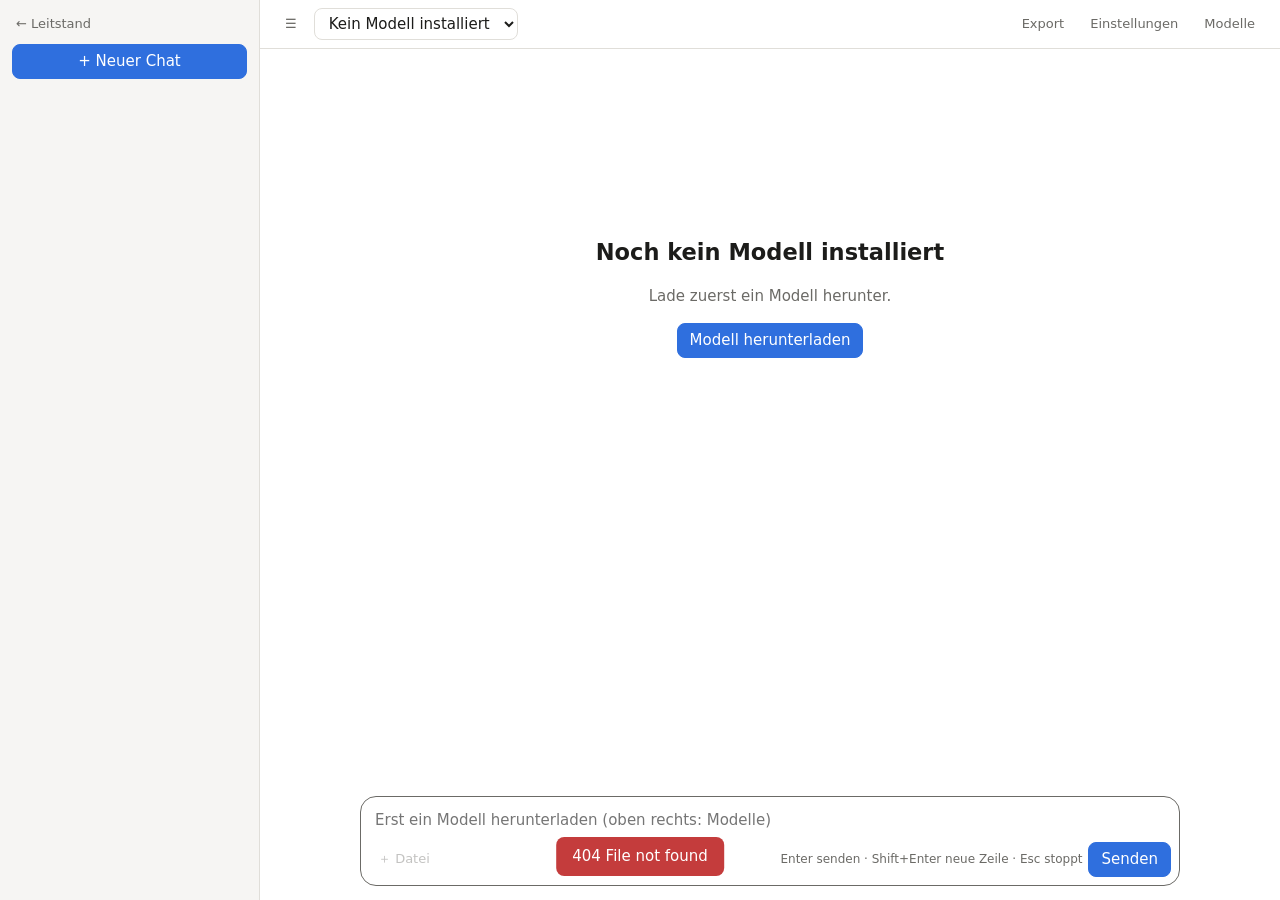
==== static/chat.html @ d6a704f8 "Videos with sound in the chat, from MiniMax H3 in ComfyUI, with the steps shown The "Video" switch i" ====
<!doctype html>
<html lang="de">
<head>
<meta charset="utf-8">
<meta name="viewport" content="width=device-width, initial-scale=1">
<title>Chat – Leitstand</title>
<link rel="icon" href="/icon.svg" type="image/svg+xml">
<style>
:root {
  --bg: #ffffff; --bg-side: #f6f5f3; --bg-soft: #eeede9; --bg-user: #e7edfb;
  --fg: #1c1c1a; --fg-soft: #6b6a66; --border: #e0ded9; --accent: #2f6fde; --danger: #c43c3c;
  --code-bg: #f7f6f4;
  color-scheme: light dark;
}
@media (prefers-color-scheme: dark) {
  :root {
    --bg: #1c1c1b; --bg-side: #151514; --bg-soft: #2a2a28; --bg-user: #25324b;
    --fg: #e8e6e1; --fg-soft: #9d9b96; --border: #363531; --accent: #6f9ff5; --danger: #e46f6f;
    --code-bg: #121211;
  }
}
* { box-sizing: border-box; }
[hidden] { display: none !important; }
html, body { height: 100%; margin: 0; }
body { display: flex; background: var(--bg); color: var(--fg); font: 15px/1.55 system-ui, -apple-system, "Segoe UI", sans-serif; }
button, select, input, textarea { font: inherit; color: inherit; }
button { cursor: pointer; background: var(--bg-soft); border: 1px solid var(--border); border-radius: 8px; padding: 5px 12px; }
button:hover:not(:disabled) { border-color: var(--fg-soft); }
button:disabled { opacity: .4; cursor: default; }
button.primary { background: var(--accent); border-color: var(--accent); color: #fff; }
a.back { color: var(--fg-soft); text-decoration: none; font-size: 13px; padding: 2px 4px; }
a.back:hover { color: var(--fg); }
button.stop { background: var(--danger); border-color: var(--danger); color: #fff; }
button.ghost { background: none; border-color: transparent; color: var(--fg-soft); padding: 2px 8px; font-size: 13px; }
button.ghost:hover:not(:disabled) { color: var(--fg); background: var(--bg-soft); border-color: transparent; }
select, input, textarea { background: var(--bg); border: 1px solid var(--border); border-radius: 8px; padding: 5px 10px; min-width: 0; }
code, pre { font: 13px/1.5 ui-monospace, "SF Mono", "JetBrains Mono", Menlo, Consolas, monospace; }

#sidebar { width: 260px; flex-shrink: 0; background: var(--bg-side); border-right: 1px solid var(--border); display: flex; flex-direction: column; gap: 8px; padding: 12px; }
#chat-list { list-style: none; margin: 0; padding: 0; overflow-y: auto; flex: 1; }
#chat-list li { display: flex; align-items: center; gap: 2px; border-radius: 8px; padding: 5px 4px 5px 10px; cursor: pointer; font-size: 14px; }
#chat-list li:hover, #chat-list li.active { background: var(--bg-soft); }
#chat-list li.active { font-weight: 600; }
#chat-list .title { flex: 1; overflow: hidden; text-overflow: ellipsis; white-space: nowrap; }
#chat-list li button { visibility: hidden; padding: 0 6px; }
#chat-list li:hover button { visibility: visible; }
body.side-toggled #sidebar { display: none; }

main { flex: 1; display: flex; flex-direction: column; min-width: 0; }
header { display: flex; align-items: center; gap: 8px; padding: 8px 16px; border-bottom: 1px solid var(--border); flex-wrap: wrap; }
#model { max-width: 300px; }
#caps { color: var(--fg-soft); font-size: 13px; }
.spacer { flex: 1; }
#settings { display: grid; grid-template-columns: repeat(auto-fill, minmax(170px, 1fr)); gap: 12px; padding: 12px 16px; border-bottom: 1px solid var(--border); background: var(--bg-side); }
#settings label { display: flex; flex-direction: column; gap: 4px; font-size: 13px; color: var(--fg-soft); }
#settings .wide { grid-column: 1 / -1; }
#settings textarea { resize: vertical; min-height: 60px; color: var(--fg); }
#settings input, #settings select { color: var(--fg); }

#messages { flex: 1; overflow-y: auto; padding: 24px 16px 8px; }
.msg { max-width: 820px; margin: 0 auto 22px; }
.msg.user { display: flex; flex-direction: column; align-items: flex-end; }
.msg.user .bubble { background: var(--bg-user); border-radius: 16px; padding: 8px 14px; max-width: 85%; white-space: pre-wrap; overflow-wrap: anywhere; }
.msg .meta { display: flex; flex-wrap: wrap; align-items: center; gap: 2px; margin-top: 4px; color: var(--fg-soft); font-size: 12px; opacity: 0; transition: opacity .15s; }
.msg:hover .meta, .msg:last-child .meta { opacity: 1; }
.meta .stats { margin-right: 6px; }
.images { display: flex; flex-wrap: wrap; gap: 6px; margin-bottom: 6px; }
.images img { max-height: 180px; max-width: 260px; border-radius: 8px; display: block; }
/* Pictures ComfyUI painted: shown big, a click opens the full size */
.generated { display: flex; flex-direction: column; gap: 10px; margin: 4px 0 8px; }
.generated figure { margin: 0; }
.generated img, .generated video { display: block; max-width: 100%; max-height: 70vh; border-radius: 10px; background: var(--bg-soft); }
.generated figcaption { margin-top: 4px; color: var(--fg-soft); font-size: 12px; display: flex; flex-wrap: wrap; align-items: center; gap: 2px 10px; }
.generated figcaption .p { flex-basis: 100%; color: var(--fg); font-style: italic; }
.generated figcaption a { color: inherit; }
.image-state { color: var(--fg-soft); font-size: 13px; display: flex; align-items: center; gap: 8px; margin: 4px 0; }
.image-state::before { content: ""; width: 12px; height: 12px; border-radius: 50%; border: 2px solid var(--fg-soft); border-top-color: transparent; animation: spin .8s linear infinite; }
@keyframes spin { to { transform: rotate(360deg); } }
.image-progress { display: block; width: min(360px, 100%); height: 6px; margin: 2px 0 6px 20px; accent-color: var(--accent); }
.msg.tool { display: none; }
/* What the model looked up: searches, pages read, as links */
.research { margin: 2px 0 8px; font-size: 13px; color: var(--fg-soft); }
.research summary { cursor: pointer; }
.research ul { margin: 4px 0 0; padding-left: 18px; }
.research li { margin: 2px 0; }
.research a { color: inherit; }
.research .q { color: var(--fg); }
#image-mode[aria-pressed="true"], #video-mode[aria-pressed="true"] { background: var(--accent); border-color: var(--accent); color: #fff; }
#settings .group { grid-column: 1 / -1; margin: 4px 0 -4px; font-size: 12px; font-weight: 600; color: var(--fg-soft); text-transform: uppercase; letter-spacing: .05em; }
#settings label.check { flex-direction: row; align-items: center; gap: 6px; }
.error { color: var(--danger); font-size: 14px; }
.error:empty { display: none; }
details.thinking { border-left: 3px solid var(--border); padding-left: 12px; margin-bottom: 12px; color: var(--fg-soft); font-size: 14px; }
details.thinking summary { cursor: pointer; user-select: none; margin-bottom: 4px; }
.typing::after { content: "●"; animation: pulse 1s ease-in-out infinite; color: var(--fg-soft); }
@keyframes pulse { 50% { opacity: .2; } }
.empty { text-align: center; color: var(--fg-soft); margin-top: 18vh; }
.empty h2 { color: var(--fg); font-weight: 600; margin-bottom: 4px; }

.md { overflow-wrap: anywhere; }
.md > :first-child { margin-top: 0; }
.md > :last-child { margin-bottom: 0; }
.md p, .md ul, .md ol, .md blockquote, .md .table, .md .code { margin: 0 0 .8em; }
.md ul, .md ol { padding-left: 1.6em; }
.md li > ul, .md li > ol { margin: .2em 0; }
.md h1, .md h2, .md h3, .md h4, .md h5, .md h6 { margin: 1.1em 0 .5em; line-height: 1.3; }
.md h1 { font-size: 1.45em; } .md h2 { font-size: 1.3em; } .md h3 { font-size: 1.15em; } .md h4, .md h5, .md h6 { font-size: 1em; }
.md code { background: var(--code-bg); border: 1px solid var(--border); border-radius: 4px; padding: 0 4px; }
.md .code { border: 1px solid var(--border); border-radius: 10px; background: var(--code-bg); overflow: hidden; }
.md .code-head { display: flex; justify-content: space-between; align-items: center; padding: 3px 4px 3px 12px; border-bottom: 1px solid var(--border); color: var(--fg-soft); font-size: 12px; }
.md pre { margin: 0; padding: 12px; overflow-x: auto; }
.md pre code { background: none; border: 0; padding: 0; overflow-wrap: normal; }
.md blockquote { border-left: 3px solid var(--border); padding-left: 12px; color: var(--fg-soft); }
.md .table { overflow-x: auto; }
.md table { border-collapse: collapse; font-size: 14px; }
.md th, .md td { border: 1px solid var(--border); padding: 4px 10px; text-align: left; }
.md th { background: var(--bg-soft); }
.md a { color: var(--accent); }
.md hr { border: 0; border-top: 1px solid var(--border); margin: 1.2em 0; }

#composer { width: 100%; max-width: 852px; margin: 0 auto; padding: 0 16px 14px; }
#composer .box { display: flex; flex-direction: column; gap: 6px; padding: 8px; border: 1px solid var(--border); border-radius: 16px; background: var(--bg); }
#composer .box:focus-within { border-color: var(--fg-soft); }
#composer.drag .box { border-color: var(--accent); border-style: dashed; }
#input { border: 0; outline: none; resize: none; background: none; padding: 4px 6px; max-height: 240px; }
#composer .row { display: flex; align-items: center; gap: 6px; }
#composer .hint { color: var(--fg-soft); font-size: 12px; }
#attachments { display: flex; flex-wrap: wrap; gap: 6px; }
#attachments .thumb { position: relative; }
#attachments img { height: 64px; border-radius: 8px; display: block; }
#attachments .thumb button { position: absolute; top: -6px; right: -6px; padding: 0 6px; border-radius: 10px; font-size: 11px; background: var(--bg-soft); }
#attachments .chip { display: flex; align-items: center; gap: 2px; align-self: center; padding: 2px 2px 2px 10px; border: 1px solid var(--border); border-radius: 8px; background: var(--bg-soft); font-size: 13px; }
.files { display: flex; flex-direction: column; gap: 4px; margin-bottom: 6px; white-space: normal; }
details.file { padding: 3px 10px; border: 1px solid var(--border); border-radius: 8px; background: var(--bg); font-size: 13px; }
details.file summary { cursor: pointer; }
details.file pre { max-height: 320px; overflow: auto; margin: 6px 0 2px; white-space: pre; }

dialog { width: min(560px, 92vw); padding: 18px 20px; border: 1px solid var(--border); border-radius: 14px; background: var(--bg); color: var(--fg); }
dialog::backdrop { background: rgb(0 0 0 / .45); }
.dialog-head { display: flex; align-items: center; justify-content: space-between; margin-bottom: 8px; }
.dialog-head h3 { margin: 0; }
#model-list { list-style: none; margin: 0 0 14px; padding: 0; max-height: 50vh; overflow-y: auto; }
#model-list li { display: flex; align-items: center; gap: 8px; padding: 6px 0; border-bottom: 1px solid var(--border); }
#model-list .name { flex: 1; font-weight: 600; overflow: hidden; text-overflow: ellipsis; }
#model-list .info { color: var(--fg-soft); font-size: 13px; }
#pull-form { display: flex; gap: 8px; }
#pull-form input { flex: 1; }
#pull-progress { width: 100%; margin-top: 10px; }
#pull-status { color: var(--fg-soft); font-size: 13px; margin-top: 6px; min-height: 1.4em; }
.muted { color: var(--fg-soft); font-size: 13px; }

#toast { white-space: pre-line; position: fixed; bottom: 24px; left: 50%; transform: translateX(-50%); max-width: 90vw; background: var(--danger); color: #fff; padding: 8px 16px; border-radius: 8px; z-index: 20; }

@media (max-width: 760px) {
  #sidebar { position: fixed; inset: 0 auto 0 0; z-index: 10; display: none; box-shadow: 0 0 24px rgb(0 0 0 / .3); }
  body.side-toggled #sidebar { display: flex; }
  #caps, #composer .hint { display: none; }
}
</style>
</head>
<body>
<aside id="sidebar">
  <a href="/" class="back" title="Zurück zum Leitstand">← Leitstand</a>
  <button id="new-chat" class="primary">+ Neuer Chat</button>
  <ul id="chat-list"></ul>
</aside>

<main>
  <header>
    <button id="toggle-sidebar" class="ghost" title="Seitenleiste ein-/ausblenden">☰</button>
    <select id="model" title="Modell"></select>
    <span id="caps"></span>
    <span class="spacer"></span>
    <button id="export" class="ghost" title="Chat als Markdown speichern">Export</button>
    <button id="toggle-settings" class="ghost">Einstellungen</button>
    <button id="open-models" class="ghost">Modelle</button>
  </header>

  <section id="settings" hidden>
    <label class="wide">System-Prompt (gilt für diesen Chat, neue Chats übernehmen den zuletzt gesetzten)
      <textarea id="system" placeholder="z. B. Du bist ein hilfreicher Assistent. Antworte auf Deutsch."></textarea>
    </label>
    <label>Temperatur
      <input id="temperature" type="number" min="0" max="2" step="0.1" placeholder="Standard">
    </label>
    <label>Kontextlänge (num_ctx)
      <input id="num_ctx" type="number" min="256" step="1024" placeholder="Standard">
    </label>
    <label>Thinking
      <select id="think">
        <option value="">Standard</option>
        <option value="on">An</option>
        <option value="off">Aus</option>
        <option value="low">Niedrig</option>
        <option value="medium">Mittel</option>
        <option value="high">Hoch</option>
      </select>
    </label>
    <div class="group image-only">Bilder (ComfyUI)</div>
    <label class="image-only" title="Gilt auch für die ComfyUI-Karte im Leitstand">Server
      <select id="imageServer"></select>
    </label>
    <label class="image-only">Workflow
      <select id="imageWorkflow"></select>
    </label>
    <label class="image-only">Format
      <select id="imageSize">
        <option value="1024x1024">Quadrat 1024 × 1024</option>
        <option value="1152x896">Quer 1152 × 896</option>
        <option value="896x1152">Hoch 896 × 1152</option>
        <option value="1344x768">Breit 16:9 · 1344 × 768</option>
        <option value="768x1344">Handy 9:16 · 768 × 1344</option>
      </select>
    </label>
    <label class="image-only">Schritte
      <input id="imageSteps" type="number" min="1" max="100" placeholder="Standard">
    </label>
    <label class="image-only">Seed
      <input id="imageSeed" type="number" min="0" placeholder="Zufall">
    </label>
    <label class="image-only check wide" title="Ollamas Modelle und ComfyUIs Bildmodell passen nicht zusammen in den Grafikspeicher">
      <input id="imageShare" type="checkbox"> Grafikspeicher teilen: vor einem Bild die Ollama-Modelle entladen, vor der nächsten Antwort ComfyUIs (Videos räumen die Karte immer)
    </label>
    <label class="image-only check wide" title="Nur bei Modellen, die Werkzeuge (Tools) können">
      <input id="imageTool" type="checkbox"> Das Chat-Modell darf selbst Bilder malen lassen („mal mir …“)
    </label>
    <div class="group video-only">Videos (ComfyUI)</div>
    <label class="video-only" title="Videos laufen auf demselben Server wie die Bilder">Workflow
      <select id="videoWorkflow"></select>
    </label>
    <label class="video-only">Format
      <select id="videoSize">
        <option value="1344x768">Breit 16:9 · 1344 × 768</option>
        <option value="768x1344">Handy 9:16 · 768 × 1344</option>
        <option value="864x480">Klein 16:9 · 864 × 480 (schneller)</option>
      </select>
    </label>
    <label class="video-only" title="Länger dauert deutlich länger">Länge
      <select id="videoSeconds">
        <option value="5">5 Sekunden</option>
        <option value="10">10 Sekunden</option>
        <option value="15">15 Sekunden</option>
      </select>
    </label>
    <label class="video-only check wide" title="Nur bei Modellen, die Werkzeuge (Tools) können. Ein Video braucht die ganze Grafikkarte: der Chat entlädt dafür die Ollama-Modelle.">
      <input id="videoTool" type="checkbox"> Das Chat-Modell darf selbst Videos drehen lassen („mach mir ein Video …“)
    </label>
    <div class="group web-only">Internet</div>
    <label class="web-only check wide" title="Nur bei Modellen, die Werkzeuge (Tools) können. Gesucht wird über das eigene SearXNG (searxng.sh).">
      <input id="webResearch" type="checkbox"> Das Chat-Modell darf im Internet suchen und Seiten lesen
    </label>
  </section>

  <div id="messages"></div>

  <form id="composer">
    <div class="box">
      <div id="attachments" hidden></div>
      <textarea id="input" rows="1" placeholder="Nachricht…" autofocus></textarea>
      <div class="row">
        <button type="button" id="attach" class="ghost">＋ Datei</button>
        <button type="button" id="image-mode" class="ghost image-only" aria-pressed="false"
                title="Die Nachricht als Bildbeschreibung direkt an ComfyUI schicken">🖼 Bild</button>
        <button type="button" id="video-mode" class="ghost video-only" aria-pressed="false"
                title="Die Nachricht als Videobeschreibung direkt an ComfyUI schicken (mit Ton)">🎬 Video</button>
        <input type="file" id="file" multiple hidden>
        <span class="spacer"></span>
        <span class="hint">Enter senden · Shift+Enter neue Zeile · Esc stoppt</span>
        <button type="submit" id="send" class="primary">Senden</button>
      </div>
    </div>
  </form>
</main>

<dialog id="models-dialog">
  <form method="dialog" class="dialog-head">
    <h3>Modelle</h3>
    <button class="ghost" title="Schließen">✕</button>
  </form>
  <ul id="model-list"></ul>
  <form id="pull-form">
    <input id="pull-name" placeholder="Modell herunterladen, z. B. qwen3:8b" required>
    <button id="pull-btn" class="primary">Herunterladen</button>
  </form>
  <progress id="pull-progress" max="1" hidden></progress>
  <div id="pull-status"></div>
  <p class="muted">Verfügbare Modelle stehen unter ollama.com/library.</p>
</dialog>

<div id="toast" hidden></div>

<script>
const $ = s => document.querySelector(s)
const el = (tag, cls, text) => {
  const e = document.createElement(tag)
  if (cls) e.className = cls
  if (text != null) e.textContent = text
  return e
}
const esc = s => s.replace(/[&<>"']/g, c => ({'&': '&amp;', '<': '&lt;', '>': '&gt;', '"': '&quot;', "'": '&#39;'})[c])
const gb = b => (b / 1e9).toFixed(b < 1e10 ? 2 : 1) + ' GB'

let settings = {model: '', temperature: '', num_ctx: '', think: '', system: '',
  imageWorkflow: '', imageSize: '1024x1024', imageSteps: '', imageSeed: '', imageShare: true, imageTool: true,
  videoWorkflow: '', videoSize: '1344x768', videoSeconds: '5', videoTool: true,
  webResearch: true}
try { Object.assign(settings, JSON.parse(localStorage.getItem('ollama-chat') || '{}')) } catch {}
const saveSettings = () => localStorage.setItem('ollama-chat', JSON.stringify(settings))

let chats = []      // sidebar entries: {id, title, updated}
let chat = null     // the open chat
let models = []
const modelInfo = {}
let abort = null    // AbortController of the running generation
let pullAbort = null
let canSeeImages = true
let pendingImages = []  // data URLs for the next message
let pendingFiles = []   // {name, content} text attachments for the next message
let imageWorkflows = [] // ComfyUI workflows the server offers (image/workflows) that paint
let videoWorkflows = [] // ... and those that film
let mode = ''           // 'image' / 'video': the next message is a description for ComfyUI, not a question
let canUseTools = false
let webAvailable = false  // the Leitstand's SearXNG answers (web/status)

// What the chat model may call to look things up on the internet.
const WEB_TOOLS = [
  {type: 'function', function: {
    name: 'web_search',
    description: 'Searches the internet (SearXNG) and returns titles, addresses and short excerpts of the best hits. ' +
      'Use it for anything current, factual or specific that you are not sure of: news, prices, versions, dates, ' +
      'people, places, opening hours, how-tos. Then read the most promising pages with fetch_page -- excerpts alone are thin.',
    parameters: {type: 'object', required: ['query'], properties: {
      query: {type: 'string', description: 'Search words, as one would type them into a search engine'},
      language: {type: 'string', description: 'Language of the results, e.g. "de" or "en" (default de)'},
    }},
  }},
  {type: 'function', function: {
    name: 'fetch_page',
    description: 'Reads a web page (or PDF) and returns its text. Use it on addresses from web_search, or ones the user gives.',
    parameters: {type: 'object', required: ['url'], properties: {
      url: {type: 'string', description: 'The full http(s) address'},
    }},
  }},
]

// What the model needs to know to research well: the date, how to go about
// it (a model left to itself answers from the search excerpts and gets
// versions and dates wrong), and to cite. And the language: the pages are
// often English, and the answer follows them unless told.
const researchNote = question =>
  `Heute ist ${new Date().toLocaleDateString('de-DE', {weekday: 'long', day: 'numeric', month: 'long', year: 'numeric'})}. ` +
  'Du kannst im Internet recherchieren: web_search sucht, fetch_page liest eine Seite. Geht es um Fakten, die sich ' +
  'ändern oder die du nicht sicher weißt (Versionen, Preise, Nachrichten, Termine, Personen, Öffnungszeiten …), ' +
  'dann so:\n1. web_search mit treffenden Suchwörtern.\n2. Lies mit fetch_page die zwei, drei besten Treffer, ' +
  'am besten die Originalquelle -- die Ausschnitte der Suche allein reichen nicht und führen oft in die Irre.\n' +
  '3. Achte auf Datumsangaben und vergleiche sie mit dem heutigen Datum: das Neueste zählt.\n' +
  '4. Erst dann antworten, mit den gelesenen Quellen als Markdown-Links.\n' +
  (germanish(question) ? 'Antworte auf Deutsch, auch wenn die Quellen englisch sind.' : 'Answer in the language the user writes in.')

// Does the user write German? Umlauts, ß, or a few of its commonest words.
function germanish(text = '') {
  if (/[äöüß]/i.test(text)) return true
  const t = ` ${text.toLowerCase().replace(/[^a-zäöüß]+/g, ' ')} `
  return [' der ', ' die ', ' das ', ' und ', ' ich ', ' ist ', ' nicht ', ' wie ', ' was ', ' welche ', ' gibt ', ' mir ']
    .filter(w => t.includes(w)).length >= 2
}

// What the chat model may call when it wants a picture.
const IMAGE_TOOL = {type: 'function', function: {
  name: 'generate_image',
  description: 'Paints a picture with ComfyUI on this computer and shows it to the user in the chat. ' +
    'Use it whenever the user wants an image, picture, photo, drawing or illustration. ' +
    'Write the prompt in English and in detail: subject, setting, style, light, colours, camera/perspective. ' +
    'Give the format only through width and height (landscape: wider than high), never in the prompt.',
  parameters: {type: 'object', required: ['prompt'], properties: {
    prompt: {type: 'string', description: 'Detailed English description of the picture'},
    width: {type: 'integer', description: 'Width in pixels. About one megapixel works best: square 1024x1024, ' +
      'landscape 1344x768 or 1152x896, portrait 768x1344 or 896x1152'},
    height: {type: 'integer', description: 'Height in pixels (see width)'},
  }},
}}

// What the chat model may call when it wants a clip. A video takes minutes
// and the whole graphics card, so only when asked for one.
const VIDEO_TOOL = {type: 'function', function: {
  name: 'generate_video',
  description: 'Films a short video clip WITH SOUND (MiniMax H3 in ComfyUI on this computer) and shows it to the user. ' +
    'It takes one to several minutes, so use it only when the user asks for a video, clip, film or animation. ' +
    'Write the prompt in English, as a short screenplay: the look (e.g. realistic live-action, anime, watercolor), ' +
    'the scene and who is in it, the camera (static, dolly, pan, close-up …), the action, for longer clips a timeline ' +
    'like "[0s-2s] … [2s-5s] …", then a paragraph "Audio:" with sounds, music and any spoken lines in quotes ' +
    '(in the language they should be spoken in). End with "No text, subtitles, logos or watermarks."',
  parameters: {type: 'object', required: ['prompt'], properties: {
    prompt: {type: 'string', description: 'The English screenplay of the clip, with its Audio: paragraph'},
    seconds: {type: 'integer', description: 'Length: 5, 10 or 15 seconds (default 5; longer takes much longer)'},
    portrait: {type: 'boolean', description: 'true for an upright phone video (9:16), otherwise landscape 16:9'},
  }},
}}

// ---------- Markdown ----------

const BLOCK_START = /^\s*(```|~~~|#{1,6}\s|>|([-*+]|\d+[.)])\s+)|^\s*([-*_])(\s*\3){2,}\s*$/
const LIST_ITEM = /^(\s*)([-*+]|\d+[.)])\s+(.*)/
const TABLE_SEP = /^\s*\|?(\s*:?-+:?\s*\|)+\s*:?-*:?\s*$/
const link = (href, text) => `<a href="${href}" target="_blank" rel="noopener noreferrer">${text}</a>`

function inline(s) {
  const codes = []
  s = s.replace(/`([^`\n]+)`/g, (_, c) => `\u0000${codes.push(c) - 1}\u0000`)
  s = esc(s)
    .replace(/\*\*(.+?)\*\*/g, '<strong>$1</strong>')
    .replace(/__(.+?)__/g, '<strong>$1</strong>')
    .replace(/(^|[^*\w])\*(?!\s)(.+?)(?<!\s)\*(?!\*)/g, '$1<em>$2</em>')
    .replace(/(^|[^_\w])_(?!\s)(.+?)(?<!\s)_(?!\w)/g, '$1<em>$2</em>')
    .replace(/~~(.+?)~~/g, '<del>$1</del>')
    .replace(/\[([^\]]+)\]\((https?:\/\/[^\s)]+)\)/g, (_, t, h) => link(h, t))
    .replace(/(^|[\s(])(https?:\/\/[^\s<)]*[^\s<).,:;!?])/g, (_, p, h) => p + link(h, h))
  return s.replace(/\u0000(\d+)\u0000/g, (_, i) => `<code>${esc(codes[i])}</code>`)
}

function codeBlock(code, lang) {
  return `<div class="code"><div class="code-head"><span>${esc(lang || 'code')}</span>` +
    `<button type="button" class="ghost copy-code">Kopieren</button></div><pre><code>${esc(code)}</code></pre></div>`
}

function list(lines, i) {
  const items = []
  while (i < lines.length) {
    const line = lines[i], m = line.match(LIST_ITEM)
    if (m) {
      items.push({indent: m[1].replace(/\t/g, '    ').length, ordered: /\d/.test(m[2]), start: parseInt(m[2]), text: m[3]})
    } else if (line.trim() && /^\s/.test(line) && !/^\s*(```|~~~)/.test(line)) {
      items.at(-1).text += '\n' + line.trim()
    } else if (!(!line.trim() && LIST_ITEM.test(lines[i + 1] || ''))) {
      break
    }
    i++
  }
  let html = ''
  const stack = []
  for (const it of items) {
    while (stack.length && it.indent < stack.at(-1).indent) html += `</li></${stack.pop().tag}>`
    if (!stack.length || it.indent > stack.at(-1).indent) {
      const tag = it.ordered ? 'ol' : 'ul'
      html += `<${tag}${it.ordered && it.start !== 1 ? ` start="${it.start}"` : ''}>`
      stack.push({indent: it.indent, tag})
    } else {
      html += '</li>'
    }
    html += `<li>${inline(it.text).replace(/\n/g, '<br>')}`
  }
  while (stack.length) html += `</li></${stack.pop().tag}>`
  return [html, i]
}

function table(lines, i) {
  // pipes inside code spans or escaped as \| don't split cells
  const cells = l => l.trim().replace(/^\|/, '').replace(/\|$/, '')
    .replace(/`[^`]*`|\\\|/g, s => s.replace(/\\?\|/g, '\u0001')).split('|')
    .map(c => c.trim().replace(/\u0001/g, '|'))
  const align = cells(lines[i + 1]).map(c => c.endsWith(':') ? (c.startsWith(':') ? 'center' : 'right') : '')
  const row = (l, tag) => '<tr>' + cells(l).map((c, j) =>
    `<${tag}${align[j] ? ` style="text-align:${align[j]}"` : ''}>${inline(c)}</${tag}>`).join('') + '</tr>'
  let html = `<div class="table"><table><thead>${row(lines[i], 'th')}</thead><tbody>`
  for (i += 2; i < lines.length && lines[i].includes('|'); i++) html += row(lines[i], 'td')
  return [html + '</tbody></table></div>', i]
}

function markdown(src) {
  const lines = src.replace(/\r\n?/g, '\n').split('\n')
  let html = '', i = 0, m
  while (i < lines.length) {
    const line = lines[i]
    if ((m = line.match(/^(\s*)(`{3,}|~{3,})\s*([^\s`]*)/))) {
      const code = [], indent = new RegExp(`^ {0,${m[1].length}}`)
      for (i++; i < lines.length && !lines[i].trim().startsWith(m[2]); i++) code.push(lines[i].replace(indent, ''))
      html += codeBlock(code.join('\n'), m[3])
      i++
    } else if (!line.trim()) {
      i++
    } else if ((m = line.match(/^\s*(#{1,6})\s+(.*?)(\s+#+)?\s*$/))) {
      html += `<h${m[1].length}>${inline(m[2])}</h${m[1].length}>`
      i++
    } else if (/^\s*([-*_])(\s*\1){2,}\s*$/.test(line)) {
      html += '<hr>'
      i++
    } else if (/^\s*>/.test(line)) {
      const quote = []
      while (i < lines.length && /^\s*>/.test(lines[i])) quote.push(lines[i++].replace(/^\s*> ?/, ''))
      html += `<blockquote>${markdown(quote.join('\n'))}</blockquote>`
    } else if (line.includes('|') && TABLE_SEP.test(lines[i + 1] || '')) {
      [m, i] = table(lines, i)
      html += m
    } else if (LIST_ITEM.test(line)) {
      [m, i] = list(lines, i)
      html += m
    } else {
      const para = [lines[i++]]
      while (i < lines.length && lines[i].trim() && !BLOCK_START.test(lines[i])) para.push(lines[i++])
      html += `<p>${para.map(inline).join('<br>')}</p>`
    }
  }
  return html
}

// Older models/servers put the reasoning into the content as <think>…</think>.
function splitThink(text) {
  const m = text.match(/^\s*<think>([\s\S]*?)(?:<\/think>|$)/)
  return m ? [m[1].trim(), text.slice(m[0].length).trimStart()] : ['', text]
}

// ---------- Server ----------

// Every request carries the Leitstand's header: the server refuses anything
// that writes without it, so a foreign page cannot send it here.
function api(url, opts = {}) {
  return fetch(url, {...opts, headers: {...opts.headers, 'X-Leitstand': '1'}})
}

async function json(url, opts) {
  const res = await api(url, opts)
  const data = res.status === 204 ? null : await res.json().catch(() => null)
  if (!res.ok) throw new Error(data?.error || `${res.status} ${res.statusText}`)
  return data
}

async function* ndjson(res) {
  if (!res.ok) throw new Error((await res.json().catch(() => null))?.error || `${res.status} ${res.statusText}`)
  const reader = res.body.pipeThrough(new TextDecoderStream()).getReader()
  let buf = ''
  for (;;) {
    const {value, done} = await reader.read()
    if (done) break
    buf += value
    let n
    while ((n = buf.indexOf('\n')) >= 0) {
      const line = buf.slice(0, n).trim()
      buf = buf.slice(n + 1)
      if (!line) continue
      const obj = JSON.parse(line)
      if (obj.error) throw new Error(obj.error)
      yield obj
    }
  }
}

function toast(text) {
  const t = $('#toast')
  t.textContent = text
  t.hidden = false
  clearTimeout(toast.timer)
  toast.timer = setTimeout(() => t.hidden = true, 6000)
}

// ---------- Models ----------

async function loadModels() {
  try {
    models = (await json('api/tags')).models.sort((a, b) => a.name.localeCompare(b.name))
  } catch (e) {
    models = []
    toast(e.message)
  }
  const sel = $('#model')
  sel.replaceChildren(...models.map(m => new Option(m.name, m.name)))
  if (!models.length) sel.append(new Option('Kein Modell installiert', ''))
  await selectModel(chat?.model || settings.model)
  renderModelList()
}

async function selectModel(name) {
  const sel = $('#model')
  if (models.some(m => m.name === name)) sel.value = name
  const model = sel.value
  if (model) {
    settings.model = model
    saveSettings()
  }
  setMode(mode)   // the placeholder says what the next message will be
  let info = null
  if (model) {
    info = modelInfo[model] ??= await json('api/show', {method: 'POST', body: JSON.stringify({model})}).catch(() => ({}))
  }
  const caps = info?.capabilities
  const has = c => !caps || caps.includes(c)  // unknown capabilities: don't block anything
  const ctxKey = Object.keys(info?.model_info || {}).find(k => k.endsWith('.context_length'))
  const ctx = ctxKey && info.model_info[ctxKey]
  canSeeImages = has('vision')
  canUseTools = !!caps?.includes('tools')
  $('#attach').disabled = !model
  $('#attach').title = `Text-, Code- und PDF-Dateien${canSeeImages ? ' oder Bilder' : ''} anhängen (auch per Einfügen oder Drag & Drop)`
  $('#think').disabled = !has('thinking')
  $('#num_ctx').placeholder = ctx ? `Standard (max. ${ctx})` : 'Standard'
  $('#caps').textContent = [
    info?.details?.parameter_size, info?.details?.quantization_level,
    ...(caps || []).filter(c => c !== 'completion').map(c => ({vision: 'Bilder', thinking: 'Thinking', tools: 'Tools'})[c] || c),
    ctx && `${Math.round(ctx / 1024)}k Kontext`,
  ].filter(Boolean).join(' · ')
}

function renderModelList() {
  const ul = $('#model-list')
  ul.replaceChildren()
  if (!models.length) ul.append(el('li', 'muted', 'Noch keine Modelle installiert.'))
  for (const m of models) {
    const li = el('li')
    const use = el('button', 'ghost', 'Verwenden')
    use.onclick = () => { selectModel(m.name); $('#models-dialog').close() }
    li.append(el('span', 'name', m.name),
      el('span', 'info', [m.details?.parameter_size, m.details?.quantization_level, gb(m.size)].filter(Boolean).join(' · ')), use)
    ul.append(li)
  }
}

async function pull(model) {
  const bar = $('#pull-progress'), status = $('#pull-status'), btn = $('#pull-btn')
  pullAbort = new AbortController()
  btn.textContent = 'Abbrechen'
  btn.className = 'stop'
  bar.hidden = false
  bar.removeAttribute('value')
  status.textContent = 'Starte…'
  try {
    const res = await api('api/pull', {method: 'POST', body: JSON.stringify({model, stream: true}), signal: pullAbort.signal})
    for await (const p of ndjson(res)) {
      if (p.total) {
        bar.value = (p.completed || 0) / p.total
        status.textContent = `${p.status} – ${gb(p.completed || 0)} / ${gb(p.total)}`
      } else {
        status.textContent = p.status
      }
    }
    status.textContent = `${model} ist installiert.`
    await loadModels()
    await selectModel(models.find(m => m.name === model || m.name === model + ':latest')?.name)
    if (!chat.messages.length) renderChat()
  } catch (e) {
    status.textContent = e.name === 'AbortError' ? 'Abgebrochen.' : 'Fehler: ' + e.message
  } finally {
    pullAbort = null
    bar.hidden = true
    btn.textContent = 'Herunterladen'
    btn.className = 'primary'
  }
}

// ---------- Chats ----------

const newId = () => [...crypto.getRandomValues(new Uint8Array(16))].map(b => b.toString(16).padStart(2, '0')).join('')
const closeSidebarOnMobile = () => matchMedia('(max-width: 760px)').matches && document.body.classList.remove('side-toggled')

async function loadChats() {
  chats = await json('chats').catch(e => (toast(e.message), []))
  renderChatList()
}

function newChat() {
  abort?.abort()
  chat = {id: newId(), title: '', model: $('#model').value, system: settings.system, messages: [], created: Date.now(), updated: Date.now()}
  history.replaceState(null, '', location.pathname)
  renderChat()
  closeSidebarOnMobile()
  $('#input').focus()
}

async function openChat(id) {
  abort?.abort()
  try {
    chat = await json('chats/' + id)
  } catch (e) {
    toast(e.message)
    return newChat()
  }
  history.replaceState(null, '', '#' + id)
  selectModel(chat.model)
  renderChat()
  closeSidebarOnMobile()
}

async function saveChat(c) {
  if (!c.messages.length) return
  try {
    await json('chats/' + c.id, {method: 'PUT', body: JSON.stringify(c)})
  } catch (e) {
    return toast('Speichern fehlgeschlagen: ' + e.message)
  }
  chats = [{id: c.id, title: c.title, updated: c.updated}, ...chats.filter(x => x.id !== c.id)].sort((a, b) => b.updated - a.updated)
  renderChatList()
  if (c === chat) history.replaceState(null, '', '#' + c.id)
}

async function renameChat(id) {
  const c = chat?.id === id ? chat : await json('chats/' + id).catch(e => toast(e.message))
  if (!c) return
  const title = prompt('Neuer Titel:', c.title)
  if (title == null) return
  c.title = title.trim()
  await saveChat(c)
  if (c === chat) document.title = `${c.title} – Chat – Leitstand`
}

async function deleteChat(id) {
  const c = chats.find(x => x.id === id)
  if (!confirm(`Chat „${c?.title || 'Ohne Titel'}“ löschen?`)) return
  try {
    await json('chats/' + id, {method: 'DELETE'})
  } catch (e) {
    return toast(e.message)
  }
  chats = chats.filter(x => x.id !== id)
  if (chat?.id === id) newChat()
  else renderChatList()
}

function renderChatList() {
  const ul = $('#chat-list')
  ul.replaceChildren()
  for (const c of chats) {
    const li = el('li', c.id === chat?.id ? 'active' : '')
    const title = el('span', 'title', c.title || 'Ohne Titel')
    title.title = c.title
    const ren = el('button', 'ghost', '✎')
    ren.title = 'Umbenennen'
    ren.onclick = e => { e.stopPropagation(); renameChat(c.id) }
    const del = el('button', 'ghost', '✕')
    del.title = 'Löschen'
    del.onclick = e => { e.stopPropagation(); deleteChat(c.id) }
    li.onclick = () => openChat(c.id)
    li.append(title, ren, del)
    ul.append(li)
  }
}

function exportChat() {
  if (!chat.messages.length) return
  const md = `# ${chat.title}\n\n` + chat.messages.filter(m => m.role !== 'tool').map(m =>
    `**${m.role === 'user' ? 'Du' : m.model || 'Assistent'}:**\n\n${toOllama(m).content}` +
    (m.generated || []).map(g => `\n\n${g.kind === 'video' ? '🎬 [Video: ' : '!['}${g.prompt.replace(/[\[\]]/g, '')}](${new URL(g.url, location.href)})`).join('') +
    ((m.research || []).filter(s => s.kind === 'fetch' && !s.error).length
      ? '\n\nGelesen: ' + m.research.filter(s => s.kind === 'fetch' && !s.error).map(s => `[${(s.title || s.url).replace(/[\[\]]/g, '')}](${s.url})`).join(', ')
      : '')
  ).join('\n\n---\n\n') + '\n'
  const a = el('a')
  a.href = URL.createObjectURL(new Blob([md], {type: 'text/markdown'}))
  a.download = (chat.title || 'chat').replace(/[\\/:*?"<>|]+/g, '_') + '.md'
  a.click()
  setTimeout(() => URL.revokeObjectURL(a.href), 1000)
}

// ---------- Messages ----------

const messagesBox = $('#messages')
const nearBottom = () => messagesBox.scrollHeight - messagesBox.scrollTop - messagesBox.clientHeight < 80

function renderChat() {
  renderChatList()
  $('#system').value = chat.system || ''
  document.title = chat.title ? `${chat.title} – Chat – Leitstand` : 'Chat – Leitstand'
  messagesBox.replaceChildren(...chat.messages.map(renderMessage))
  if (!chat.messages.length) messagesBox.append(emptyState())
  messagesBox.scrollTop = messagesBox.scrollHeight
}

function emptyState() {
  const d = el('div', 'empty')
  if (models.length) {
    d.append(el('h2', '', 'Womit kann ich helfen?'), el('p', '', $('#model').value))
  } else {
    const b = el('button', 'primary', 'Modell herunterladen')
    b.onclick = openModels
    d.append(el('h2', '', 'Noch kein Modell installiert'), el('p', '', 'Lade zuerst ein Modell herunter.'), b)
  }
  return d
}

function action(label, fn) {
  const b = el('button', 'ghost', label)
  b.type = 'button'
  b.onclick = () => fn(b)
  return b
}

function renderMessage(m, i) {
  const wrap = el('div', 'msg ' + m.role)
  if (m.role === 'tool') return wrap   // what a tool answered goes to the model, not on screen
  const bubble = el('div', 'bubble')
  if (m.images?.length) {
    const imgs = el('div', 'images')
    for (const src of m.images) {
      const img = el('img')
      img.src = src
      imgs.append(img)
    }
    bubble.append(imgs)
  }
  if (m.files?.length) {
    const files = el('div', 'files')
    for (const f of m.files) {
      const d = el('details', 'file')
      d.append(el('summary', '', `📄 ${f.name} · ${approxTokens(f.content)}`), el('pre', '', f.content))
      files.append(d)
    }
    bubble.append(files)
  }
  const meta = el('div', 'meta')
  if (m.role === 'user') {
    bubble.append(document.createTextNode(m.content))
    meta.append(action('Kopieren', b => copy(m.content, b)), action('Bearbeiten', () => editMessage(i)))
  } else {
    const think = el('details', 'thinking')
    think.append(el('summary'), el('div', 'md'))
    bubble.append(think, renderResearch(m), el('div', 'md content'), renderGenerated(m), el('div', 'error'))
    meta.append(el('span', 'stats'), action('Kopieren', b => copy(splitThink(m.content)[1], b)))
    if (i === chat.messages.length - 1) meta.append(action('Neu generieren', regenerate))
  }
  wrap.append(bubble, meta)
  if (m.role === 'assistant') updateAssistant(wrap, m, false)
  return wrap
}

function renderResearch(m) {
  const box = el('details', 'research')
  const steps = m.research || []
  if (!steps.length && !m.toolState) { box.hidden = true; return box }
  const searches = steps.filter(s => s.kind === 'search').length, pages = steps.filter(s => s.kind === 'fetch').length
  box.append(el('summary', '', m.toolState || ['Recherche', searches && `${searches} ${searches === 1 ? 'Suche' : 'Suchen'}`,
    pages && `${pages} ${pages === 1 ? 'Seite' : 'Seiten'} gelesen`].filter(Boolean).join(' · ')))
  const ul = el('ul')
  for (const s of steps) {
    const li = el('li')
    const linkTo = (href, text) => Object.assign(el('a', '', text), {href, target: '_blank', rel: 'noopener noreferrer'})
    if (s.kind === 'search') {
      li.append('🔎 ', el('span', 'q', s.query), s.error ? ` – ${s.error}` : ` – ${s.results?.length || 0} Treffer`)
      if (s.results?.length) {
        const sub = el('ul')
        for (const r of s.results.slice(0, 5)) {
          const item = el('li')
          item.append(linkTo(r.url, r.title || r.url))
          sub.append(item)
        }
        li.append(sub)
      }
    } else {
      li.append('📄 ', s.error ? `${s.url} – ${s.error}` : linkTo(s.url, s.title || s.url))
    }
    ul.append(li)
  }
  box.append(ul)
  if (m.toolState) box.open = true
  return box
}

function renderGenerated(m) {
  const box = el('div', 'generated')
  for (const g of m.generated || []) {
    const video = g.kind === 'video'
    const fig = el('figure')
    if (video) {
      const v = el('video')
      v.src = g.url
      v.controls = true
      v.preload = 'metadata'
      v.playsInline = true
      fig.append(v)
    } else {
      const a = el('a'), img = el('img')
      a.href = g.url
      a.target = '_blank'
      img.src = g.url
      img.alt = g.prompt
      img.loading = 'lazy'
      a.append(img)
      fig.append(a)
    }
    const cap = el('figcaption')
    const dl = el('a', '', 'Herunterladen')
    dl.href = g.url
    const stem = (g.prompt || '').slice(0, 40).replace(/[^\w äöüÄÖÜß-]+/g, '').trim() || (video ? 'video' : 'bild')
    dl.download = `${stem}-${g.seed}.${video ? 'mp4' : 'png'}`
    cap.append(el('span', 'p', g.prompt),
      el('span', '', [g.workflow_name, g.server, g.width && `${g.width} × ${g.height}`, g.duration && `${g.duration} s Video`,
        g.steps && `${g.steps} Schritte`, `Seed ${g.seed}`, g.seconds && `in ${clock(g.seconds)}`].filter(Boolean).join(' · ')),
      dl, action('Prompt kopieren', b => copy(g.prompt, b)))
    if (!video) cap.append(action('Seed übernehmen', () => { settings.imageSeed = $('#imageSeed').value = String(g.seed); saveSettings(); toast(`Seed ${g.seed} gilt für die nächsten Bilder`) }))
    fig.append(cap)
    box.append(fig)
  }
  if (m.imageState) box.append(el('div', 'image-state', m.imageState))
  if (m.imageProgress != null) {
    const bar = el('progress', 'image-progress')
    bar.max = 1
    bar.value = m.imageProgress
    box.append(bar)
  }
  box.hidden = !box.childElementCount
  return box
}

// 83 -> "1:23", 7 -> "7 s"
const clock = s => s < 60 ? `${Math.round(s)} s` : `${Math.floor(s / 60)}:${String(Math.round(s % 60)).padStart(2, '0')} min`

function updateAssistant(wrap, m, streaming) {
  const [tagged, content] = splitThink(m.content)
  const thinking = (m.thinking || '') + tagged
  const think = wrap.querySelector('.thinking')
  think.hidden = !thinking
  if (thinking) {
    think.querySelector('summary').textContent = streaming && !content ? 'Denkt nach…' : 'Gedankengang'
    think.querySelector('.md').innerHTML = markdown(thinking)
  }
  wrap.querySelector('.content').innerHTML = content || !streaming || thinking || m.imageState || m.toolState || m.generated?.length
    ? markdown(content) : '<span class="typing"></span>'
  wrap.querySelector('.error').textContent = m.error || ''
  wrap.querySelector('.stats').textContent = stats(m)
}

function stats(m) {
  const s = m.stats
  if (!s) return m.model || ''
  return [
    m.model,
    `${s.eval_count} Tokens`,
    s.eval_duration && `${(s.eval_count / s.eval_duration * 1e9).toFixed(1)} tok/s`,
    `Kontext ${(s.prompt_eval_count || 0) + s.eval_count}`,
    s.done_reason === 'length' && 'abgeschnitten (Limit erreicht)',
  ].filter(Boolean).join(' · ')
}

async function copy(text, btn) {
  try {
    await navigator.clipboard.writeText(text)
  } catch {
    // Over plain http from another machine there is no clipboard API; the old
    // way through a selected textarea still works there.
    const ta = Object.assign(document.createElement('textarea'), {value: text})
    ta.style.cssText = 'position:fixed;top:-1000px;opacity:0'
    document.body.append(ta)
    ta.select()
    const ok = document.execCommand('copy')
    ta.remove()
    if (!ok) return toast('Kopieren nicht möglich')
  }
  const label = btn.textContent
  btn.textContent = 'Kopiert ✓'
  setTimeout(() => btn.textContent = label, 1200)
}

function toOllama(m) {
  const files = (m.files || []).map(f => {
    const fence = '`'.repeat(Math.max(3, ...(f.content.match(/`{3,}/g) || []).map(s => s.length + 1)))
    return `Datei: ${f.name}\n${fence}\n${f.content}\n${fence}`
  })
  let content = m.role === 'assistant' ? splitThink(m.content)[1] : m.content
  // A picture or clip made by the switch: the model hears that it exists.
  if (m.generated?.length && !m.toolCalls?.length && !content.trim())
    content = m.generated.map(g => `[${g.kind === 'video' ? 'Video' : 'Bild'} mit ComfyUI erzeugt: „${g.prompt}“]`).join('\n')
  const out = {role: m.role, content: [...files, content].filter(Boolean).join('\n\n')}
  if (m.images?.length) out.images = m.images.map(u => u.slice(u.indexOf(',') + 1))
  if (m.toolCalls?.length) out.tool_calls = m.toolCalls
  if (m.role === 'tool') out.tool_name = m.toolName
  return out
}

async function send() {
  const text = $('#input').value.trim()
  if (abort || (!text && !pendingImages.length && !pendingFiles.length)) return
  if (mode && text) {
    chat.messages.push({role: 'user', content: text, ...(mode === 'video' ? {videoMode: true} : {imageMode: true})})
    chat.title ||= (mode === 'video' ? '🎬 ' : '🖼 ') + text.split('\n')[0].slice(0, 58)
    $('#input').value = ''
    autosize()
    renderChat()
    return paint(mode)
  }
  if (!$('#model').value) return openModels()
  chat.messages.push({role: 'user', content: text, ...(pendingImages.length && {images: pendingImages}), ...(pendingFiles.length && {files: pendingFiles})})
  chat.title ||= text.split('\n')[0].slice(0, 60) || pendingFiles[0]?.name || 'Bild'
  $('#input').value = ''
  pendingImages = []
  pendingFiles = []
  renderAttachments()
  autosize()
  renderChat()
  await generate()
}

// ---------- Research ----------

// One search or one page for the model, noted in `msg` for the reader.
async function research(name, args, msg, redraw, signal) {
  const search = name === 'web_search'
  msg.research ||= []
  msg.toolState = search ? `Sucht im Netz: „${args.query || ''}“…` : `Liest ${args.url || ''}…`
  redraw()
  try {
    const r = await json(search ? 'web/search' : 'web/fetch', {method: 'POST', signal,
      body: JSON.stringify(search ? {query: args.query, language: args.language} : {url: args.url})})
    if (search) {
      msg.research.push({kind: 'search', query: r.query, results: r.results.map(({title, url}) => ({title, url}))})
      return r
    }
    msg.research.push({kind: 'fetch', url: r.url, title: r.title})
    return {url: r.url, title: r.title, text: r.text, ...(r.truncated && {note: `nur die ersten ${r.text.length} von ${r.length} Zeichen`})}
  } catch (e) {
    if (e.name === 'AbortError') throw e
    msg.research.push(search ? {kind: 'search', query: args.query, error: e.message} : {kind: 'fetch', url: args.url, error: e.message})
    return {ok: false, error: e.message}
  } finally {
    delete msg.toolState
    redraw()
  }
}

// ---------- Pictures and clips ----------

const imageSettings = () => {
  const [width, height] = settings.imageSize.split('x').map(Number)
  return {workflow: settings.imageWorkflow || imageWorkflows[0]?.id, width, height,
    steps: Number(settings.imageSteps) || undefined,
    seed: settings.imageSeed !== '' ? Number(settings.imageSeed) : undefined,
    free_vram: settings.imageShare}
}

// A clip always gets the whole card (the workflow says so); the switch only
// decides whether the next chat answer takes it back.
const videoSettings = () => {
  const [width, height] = settings.videoSize.split('x').map(Number)
  return {workflow: settings.videoWorkflow || videoWorkflows[0]?.id, width, height,
    seconds: Number(settings.videoSeconds) || 5, free_vram: settings.imageShare}
}

const STATE_TEXT = {
  starting: () => 'ComfyUI wird gestartet…',
  vram: s => `Grafikspeicher wird frei gemacht (${s.models.join(', ')})…`,
  queued: s => s.position ? `Wartet in ComfyUIs Schlange (${s.position} davor)…` : 'Wartet in ComfyUIs Schlange…',
  // Before the first step ComfyUI loads its models and reads the prompt; after
  // the last it decodes (for a clip: picture and sound).
  running: (s, kind) => !s.steps ? (kind === 'video' ? 'ComfyUI lädt das Videomodell und liest die Beschreibung…' : 'ComfyUI malt…')
    : s.step >= s.steps ? (kind === 'video' ? 'Setzt Bild und Ton zusammen…' : 'Fertig gemalt, wird gespeichert…')
    : `${kind === 'video' ? 'ComfyUI dreht' : 'ComfyUI malt'} · Schritt ${s.step} von ${s.steps}`,
}

// One picture or clip into `msg`, drawn as it goes by `redraw`: what ComfyUI
// is doing, how long it has been at it, the steps as a bar and, once two steps
// are done, how long the rest will take. Resolves to what the tool answers the
// model: what was made, or why not.
async function makeMedia(kind, req, msg, redraw, signal) {
  const t0 = performance.now()
  let state = 'Auftrag an ComfyUI…', eta = ''
  const marks = []   // [time, step] of each new step, for the estimate
  const show = () => {
    const took = (performance.now() - t0) / 1000
    msg.imageState = [state, clock(took), eta].filter(Boolean).join(' · ')
    redraw()
  }
  const tick = setInterval(show, 1000)
  show()
  try {
    const res = await api('image', {method: 'POST', signal,
      body: JSON.stringify({...(kind === 'video' ? videoSettings() : imageSettings()), ...req})})
    for await (const s of ndjson(res)) {
      if (s.state === 'done') {
        msg.generated = [...(msg.generated || []), ...s.images.map(url => ({url, kind: s.kind, prompt: s.prompt,
          seed: s.seed, width: s.width, height: s.height, steps: s.steps, duration: s.duration, seconds: s.seconds,
          workflow_name: s.workflow_name, server: s.server}))]
        return {ok: true, shown_to_user: true, seed: s.seed, width: s.width, height: s.height,
          ...(s.duration && {duration_seconds: s.duration})}
      }
      if (s.state === 'error') throw new Error(s.error)
      state = STATE_TEXT[s.state]?.(s, kind) || state
      if (s.steps) {
        msg.imageProgress = s.step / s.steps
        if (marks.at(-1)?.[1] !== s.step) marks.push([performance.now(), s.step])
        const [ta, sa] = marks[0], [tb, sb] = marks.at(-1)
        eta = sb > sa && s.step < s.steps ? `noch etwa ${clock((tb - ta) / (sb - sa) * (s.steps - s.step) / 1000)}` : ''
      } else if (s.state !== 'running') {
        delete msg.imageProgress
        eta = ''
      }
      show()
    }
    throw new Error(`ComfyUI hat ${kind === 'video' ? 'kein Video' : 'kein Bild'} geliefert`)
  } catch (e) {
    if (e.name === 'AbortError') throw e
    msg.error = (msg.error ? msg.error + '\n' : '') + (kind === 'video' ? 'Video: ' : 'Bild: ') + e.message
    return {ok: false, error: e.message}
  } finally {
    clearInterval(tick)
    delete msg.imageState
    delete msg.imageProgress
    redraw()
  }
}

// The image or video switch: the last message is the description, ComfyUI the painter.
async function paint(kind = 'image') {
  const c = chat, prompt = c.messages.at(-1).content
  const wf = (kind === 'video' ? videoWorkflows : imageWorkflows)
    .find(w => w.id === (kind === 'video' ? videoSettings() : imageSettings()).workflow)
  const server = $('#imageServer').selectedOptions[0]?.textContent.split(' · ')[0]
  const msg = {role: 'assistant', content: '', model: `ComfyUI · ${wf?.name || (kind === 'video' ? 'Video' : 'Bild')}${server ? ` · ${server}` : ''}`}
  c.messages.push(msg)
  messagesBox.querySelector('.empty')?.remove()
  let wrap = renderMessage(msg, c.messages.length - 1)
  messagesBox.append(wrap)
  messagesBox.scrollTop = messagesBox.scrollHeight
  const redraw = () => {
    if (chat !== c) return
    const stick = nearBottom()
    wrap.replaceWith(wrap = renderMessage(msg, c.messages.length - 1))
    if (stick) messagesBox.scrollTop = messagesBox.scrollHeight
  }
  const ctrl = abort = new AbortController()
  setBusy(true)
  try {
    await makeMedia(kind, {prompt}, msg, redraw, ctrl.signal)
  } catch (e) {
    if (e.name !== 'AbortError') msg.error = e.message
  } finally {
    if (abort === ctrl) {
      abort = null
      setBusy(false)
    }
    c.updated = Date.now()
    redraw()
    await saveChat(c)
  }
}

async function generate(round = 0) {
  const c = chat, model = $('#model').value
  // Tool calls and their answers belong to the conversation even without text.
  const history = c.messages.filter(m => m.role === 'user' || m.role === 'tool' || m.toolCalls?.length ||
    m.generated?.length || splitThink(m.content)[1].trim())
  const msg = {role: 'assistant', content: '', thinking: '', model}
  c.model = model
  c.messages.push(msg)
  messagesBox.querySelector('.empty')?.remove()
  let wrap = renderMessage(msg, c.messages.length - 1)
  messagesBox.append(wrap)
  messagesBox.scrollTop = messagesBox.scrollHeight

  const web = settings.webResearch && canUseTools && webAvailable
  const question = [...c.messages].reverse().find(m => m.role === 'user')?.content
  const system = [c.system, web && researchNote(question)].filter(Boolean).join('\n\n')
  const body = {
    model,
    messages: [...(system ? [{role: 'system', content: system}] : []), ...history.map(toOllama)],
    stream: true,
    options: {},
  }
  if (settings.temperature !== '') body.options.temperature = Number(settings.temperature)
  if (settings.num_ctx !== '') body.options.num_ctx = Number(settings.num_ctx)
  if (settings.think && !$('#think').disabled) body.think = {on: true, off: false}[settings.think] ?? settings.think
  const tools = [...(settings.imageTool && canUseTools && imageWorkflows.length ? [IMAGE_TOOL] : []),
    ...(settings.videoTool && canUseTools && videoWorkflows.length ? [VIDEO_TOOL] : []), ...(web ? WEB_TOOLS : [])]
  if (tools.length) body.tools = tools

  const ctrl = abort = new AbortController()
  setBusy(true)
  let frame = 0, followUp = false
  const update = () => {
    frame = 0
    const stick = nearBottom()
    updateAssistant(wrap, msg, true)
    if (stick) messagesBox.scrollTop = messagesBox.scrollHeight
  }
  try {
    const res = await api('api/chat', {method: 'POST', body: JSON.stringify(body), signal: ctrl.signal})
    for await (const chunk of ndjson(res)) {
      msg.content += chunk.message?.content || ''
      msg.thinking += chunk.message?.thinking || ''
      if (chunk.message?.tool_calls?.length) msg.toolCalls = [...(msg.toolCalls || []), ...chunk.message.tool_calls]
      if (chunk.done) {
        const {eval_count, eval_duration, prompt_eval_count, done_reason} = chunk
        msg.stats = {eval_count, eval_duration, prompt_eval_count, done_reason}
      }
      frame ||= requestAnimationFrame(update)
    }
    // Qwen models sometimes write a call as text instead of making it -- as
    // JSON in <tool_call>, or in Qwen3-Coder's own form,
    // <function=name><parameter=key>value</parameter></function>. Taken out
    // of the answer, and run when whole.
    const textCalls = []
    msg.content = msg.content
      .replace(/(?:<tool_call>\s*)?<function=([\w.-]+)>([\s\S]*?)(?:<\/function>|$)\s*(?:<\/tool_call>)?/g, (_, name, inner) => {
        const args = {}
        for (const p of inner.matchAll(/<parameter=([\w.-]+)>\n?([\s\S]*?)\n?(?:<\/parameter>|(?=<parameter=)|$)/g)) {
          const v = p[2].trim()
          args[p[1]] = /^-?\d+$/.test(v) && !['query', 'url', 'prompt'].includes(p[1]) ? Number(v) : v
        }
        textCalls.push({function: {name, arguments: args}})
        return ''
      })
      .replace(/<tool_call>([\s\S]*?)(?:<\/tool_call>|$)/g, (_, inner) => {
        try {
          const j = JSON.parse(inner)
          if (j.name) textCalls.push({function: {name: j.name, arguments: j.arguments || {}}})
        } catch {}
        return ''
      })
      .replace(/<\/?tool_call>/g, '').trimEnd()
    if (textCalls.length) msg.toolCalls = [...(msg.toolCalls || []), ...textCalls]
    // The model asked for pictures: ComfyUI paints them into this message, the
    // answers go back to the model as tool messages, and it gets another turn.
    if (msg.toolCalls?.length) {
      cancelAnimationFrame(frame)
      const redraw = () => {
        if (chat !== c) return
        const stick = nearBottom()
        wrap.replaceWith(wrap = renderMessage(msg, c.messages.length - 1))
        if (stick) messagesBox.scrollTop = messagesBox.scrollHeight
      }
      for (const call of msg.toolCalls) {
        const f = call.function || {}
        let args = f.arguments || {}
        if (typeof args === 'string') try { args = JSON.parse(args) } catch { args = {} }
        let result
        if (f.name === 'generate_image' && args.prompt) {
          result = await makeMedia('image', {prompt: args.prompt, ...(args.width && {width: args.width}), ...(args.height && {height: args.height})},
            msg, redraw, ctrl.signal)
        } else if (f.name === 'generate_video' && args.prompt) {
          // The format of the settings, turned upright when the model asks for a phone video.
          const [w, h] = settings.videoSize.split('x').map(Number)
          const upright = args.portrait === true || args.portrait === 'true'
          result = await makeMedia('video', {prompt: args.prompt,
            ...(Number(args.seconds) && {seconds: Number(args.seconds)}),
            ...(upright && {width: Math.min(w, h), height: Math.max(w, h)})}, msg, redraw, ctrl.signal)
        } else if (f.name === 'web_search' || f.name === 'fetch_page') {
          result = await research(f.name, args, msg, redraw, ctrl.signal)
        } else {
          result = {ok: false, error: `Es gibt kein Werkzeug ${f.name} (oder es fehlen seine Angaben)`}
        }
        c.messages.push({role: 'tool', toolName: f.name, content: JSON.stringify(result)})
      }
      followUp = round < 8   // research takes a few rounds: search, read, read, answer
    }
  } catch (e) {
    if (e.name !== 'AbortError') msg.error = e.message
  } finally {
    cancelAnimationFrame(frame)
    if (abort === ctrl) {
      abort = null
      setBusy(false)
    }
    if (!msg.thinking) delete msg.thinking
    c.updated = Date.now()
    if (chat === c) {
      const stick = nearBottom()
      wrap.replaceWith(wrap = renderMessage(msg, c.messages.length - 1))
      if (stick) messagesBox.scrollTop = messagesBox.scrollHeight
    }
    await saveChat(c)
  }
  if (followUp && chat === c) {
    renderChat()   // "Neu generieren" moves on to the answer that follows
    await generate(round + 1)
  }
}

function regenerate() {
  if (abort) return
  // Back to the question: a tool round leaves call, answers and reply behind it.
  while (chat.messages.length && chat.messages.at(-1).role !== 'user') chat.messages.pop()
  renderChat()
  const last = chat.messages.at(-1)
  if (last?.videoMode) paint('video')
  else if (last?.imageMode) paint('image')
  else generate()
}

function editMessage(i) {
  if (abort) return
  const m = chat.messages[i]
  chat.messages.splice(i)
  setMode(m.videoMode ? 'video' : m.imageMode ? 'image' : '')
  $('#input').value = m.content
  pendingImages = m.images || []
  pendingFiles = m.files || []
  renderAttachments()
  renderChat()
  autosize()
  $('#input').focus()
}

function setBusy(busy) {
  const b = $('#send')
  b.textContent = busy ? 'Stopp' : 'Senden'
  b.className = busy ? 'stop' : 'primary'
}

// ---------- Composer ----------

function autosize() {
  const t = $('#input')
  t.style.height = 'auto'
  t.style.height = Math.min(t.scrollHeight, 240) + 'px'
}

const readFile = f => new Promise((resolve, reject) => {
  const r = new FileReader()
  r.onload = () => resolve(r.result)
  r.onerror = () => reject(r.error)
  r.readAsDataURL(f)
})

const approxTokens = s => `≈ ${Math.ceil(s.length / 3.5).toLocaleString('de-DE')} Tokens`

async function fileText(f) {
  if (f.type === 'application/pdf' || /\.pdf$/i.test(f.name)) {
    const {text} = await json('pdf-text', {method: 'POST', body: f})
    if (!text) throw new Error('PDF enthält keinen Text (eingescannt?)')
    return text
  }
  const bytes = new Uint8Array(await f.arrayBuffer())
  if (bytes.subarray(0, 8000).includes(0)) throw new Error('Binärdatei – unterstützt werden Text, Code und PDF')
  try {
    return new TextDecoder('utf-8', {fatal: true}).decode(bytes)
  } catch {
    return new TextDecoder('windows-1252').decode(bytes)
  }
}

async function addFiles(files) {
  const errors = []
  for (const f of files) {
    try {
      if (f.type.startsWith('image/') && f.type !== 'image/svg+xml') {
        if (!canSeeImages) throw new Error(`${$('#model').value} versteht keine Bilder`)
        pendingImages.push(await readFile(f))
      } else {
        pendingFiles.push({name: f.name, content: await fileText(f)})
      }
    } catch (e) {
      errors.push(`${f.name}: ${e.message}`)
    }
  }
  renderAttachments()
  if (pendingFiles.length) errors.push(await contextWarning())
  if (errors.some(Boolean)) toast(errors.filter(Boolean).join('\n'))
}

// Ollama silently cuts off the start of a prompt that doesn't fit into the context window.
async function contextWarning() {
  const chars = chat.messages.reduce((n, m) => n + toOllama(m).content.length, 0) + pendingFiles.reduce((n, f) => n + f.content.length, 0)
  const tokens = Math.round(chars / 3.5), model = $('#model').value
  const ctx = Number(settings.num_ctx) || (await json('api/ps').catch(() => null))?.models?.find(m => m.name === model)?.context_length
  if (ctx && tokens > ctx * 0.9) {
    return `Achtung: ≈ ${tokens.toLocaleString('de-DE')} Tokens, aber nur ${ctx.toLocaleString('de-DE')} Kontext – Ollama schneidet den Anfang ab. Kontextlänge in den Einstellungen erhöhen.`
  }
}

function renderAttachments() {
  const box = $('#attachments')
  box.hidden = !pendingImages.length && !pendingFiles.length
  box.replaceChildren(
    ...pendingImages.map((src, i) => {
      const d = el('div', 'thumb'), img = el('img')
      img.src = src
      d.append(img, action('✕', () => { pendingImages.splice(i, 1); renderAttachments() }))
      return d
    }),
    ...pendingFiles.map((f, i) => {
      const d = el('div', 'chip', `📄 ${f.name} · ${approxTokens(f.content)}`)
      d.append(action('✕', () => { pendingFiles.splice(i, 1); renderAttachments() }))
      return d
    }),
  )
}

function openModels() {
  renderModelList()
  $('#models-dialog').showModal()
  $('#pull-name').focus()
}

// ---------- Wiring ----------

$('#composer').onsubmit = e => {
  e.preventDefault()
  if (abort) abort.abort()
  else send()
}
$('#input').addEventListener('keydown', e => {
  if (e.key === 'Enter' && !e.shiftKey && !e.isComposing) {
    e.preventDefault()
    send()
  }
})
$('#input').addEventListener('input', autosize)
$('#input').addEventListener('paste', e => {
  // pasted text wins; some apps put an image rendering of copied text on the clipboard as well
  if (e.clipboardData.files.length && !e.clipboardData.types.includes('text/plain') && !$('#attach').disabled) {
    e.preventDefault()
    addFiles([...e.clipboardData.files])
  }
})
const composer = $('#composer')
composer.addEventListener('dragover', e => { e.preventDefault(); composer.classList.add('drag') })
composer.addEventListener('dragleave', () => composer.classList.remove('drag'))
composer.addEventListener('drop', e => {
  e.preventDefault()
  composer.classList.remove('drag')
  if (!$('#attach').disabled) addFiles([...e.dataTransfer.files])
})
document.addEventListener('keydown', e => {
  if (e.key === 'Escape' && abort && !$('#models-dialog').open) abort.abort()
})

$('#attach').onclick = () => $('#file').click()
$('#image-mode').onclick = () => { setMode(mode === 'image' ? '' : 'image'); $('#input').focus() }
$('#video-mode').onclick = () => { setMode(mode === 'video' ? '' : 'video'); $('#input').focus() }
$('#file').onchange = e => { addFiles([...e.target.files]); e.target.value = '' }
$('#model').onchange = () => selectModel()
$('#new-chat').onclick = newChat
$('#export').onclick = exportChat
$('#toggle-sidebar').onclick = () => document.body.classList.toggle('side-toggled')
$('main').addEventListener('click', e => e.target.closest('#toggle-sidebar') || closeSidebarOnMobile())
$('#toggle-settings').onclick = () => {
  $('#settings').hidden = !$('#settings').hidden
  if (!$('#settings').hidden && (imageWorkflows.length || videoWorkflows.length)) loadImageServers()
}
$('#open-models').onclick = openModels
$('#pull-form').onsubmit = e => {
  e.preventDefault()
  if (pullAbort) pullAbort.abort()
  else pull($('#pull-name').value.trim())
}
messagesBox.addEventListener('click', e => {
  const b = e.target.closest('.copy-code')
  if (b) copy(b.closest('.code').querySelector('code').textContent, b)
})

for (const id of ['temperature', 'num_ctx', 'think', 'imageWorkflow', 'imageSize', 'imageSteps', 'imageSeed',
  'videoWorkflow', 'videoSize', 'videoSeconds']) {
  const input = $('#' + id)
  input.value = settings[id]
  input.onchange = () => { settings[id] = input.value; saveSettings() }
}
for (const id of ['imageShare', 'imageTool', 'videoTool', 'webResearch']) {
  const input = $('#' + id)
  input.checked = settings[id]
  input.onchange = () => { settings[id] = input.checked; saveSettings() }
}

function setMode(m) {
  mode = m === 'image' && imageWorkflows.length || m === 'video' && videoWorkflows.length ? m : ''
  $('#image-mode').setAttribute('aria-pressed', String(mode === 'image'))
  $('#video-mode').setAttribute('aria-pressed', String(mode === 'video'))
  $('#input').placeholder = mode === 'image' ? 'Bild beschreiben (Englisch klappt am besten)…'
    : mode === 'video' ? 'Video beschreiben: Szene, Kamera, Handlung, dazu „Audio:“ für Ton und Sprache (Englisch klappt am besten)…'
    : $('#model').value ? `Nachricht an ${$('#model').value}…` : 'Erst ein Modell herunterladen (oben rechts: Modelle)'
}

// Which ComfyUI paints: one setting for the whole Leitstand (its ComfyUI card
// shows and switches the same), so it is asked of the Leitstand, not kept here.
async function loadImageServers() {
  const j = await json('/api/comfy/servers').catch(() => null)
  const sel = $('#imageServer')
  sel.replaceChildren(...(j?.servers || []).map(s => new Option(s.local ? s.name : `${s.name} · ${s.url}`, s.id)))
  sel.value = j?.active || 'local'
  const remote = j?.servers?.find(s => s.id === j.active && !s.local)
  // Another machine's card: nothing to make room for on this one.
  $('#imageShare').disabled = !!remote
  $('#imageShare').parentElement.title = remote
    ? `${remote.name} rechnet auf seiner eigenen Grafikkarte: hier wird nichts entladen`
    : 'Ollamas Modelle und ComfyUIs Bildmodell passen nicht zusammen in den Grafikspeicher'
}

$('#imageServer').onchange = async () => {
  try {
    await json(`/api/comfy/servers/${$('#imageServer').value}/select`, {method: 'POST'})
  } catch (e) {
    toast('Umschalten fehlgeschlagen: ' + e.message)
  }
  await loadImageServers()
}

// Is the Leitstand's SearXNG there? Without it the model gets no web tools.
async function loadWebStatus() {
  webAvailable = !!(await json('web/status').catch(() => null))?.available
  for (const e of document.querySelectorAll('.web-only')) e.hidden = !webAvailable
}

// The workflows ComfyUI can run; none (no workflows/ on the server): no pictures
// or clips here.
async function loadImageWorkflows() {
  const all = (await json('image/workflows').catch(() => null))?.workflows || []
  imageWorkflows = all.filter(w => w.kind !== 'video')
  videoWorkflows = all.filter(w => w.kind === 'video')
  for (const [id, list, key] of [['#imageWorkflow', imageWorkflows, 'imageWorkflow'], ['#videoWorkflow', videoWorkflows, 'videoWorkflow']]) {
    const sel = $(id)
    sel.replaceChildren(...list.map(w => Object.assign(new Option(w.name, w.id), {title: w.about || ''})))
    if (list.some(w => w.id === settings[key])) sel.value = settings[key]
  }
  for (const e of document.querySelectorAll('.image-only')) e.hidden = !imageWorkflows.length
  for (const e of document.querySelectorAll('.video-only')) e.hidden = !videoWorkflows.length
  const steps = imageWorkflows[0]?.defaults?.steps
  if (steps) $('#imageSteps').placeholder = `Standard (${steps})`
  await loadImageServers()
}
$('#system').oninput = () => {
  chat.system = settings.system = $('#system').value
  saveSettings()
}

async function init() {
  chat = {id: newId(), title: '', model: '', system: settings.system, messages: [], created: Date.now(), updated: Date.now()}
  await Promise.all([loadModels(), loadChats(), loadImageWorkflows(), loadWebStatus()])
  const id = location.hash.slice(1)
  if (chats.some(c => c.id === id)) await openChat(id)
  else newChat()
}
init()
</script>
</body>
</html>
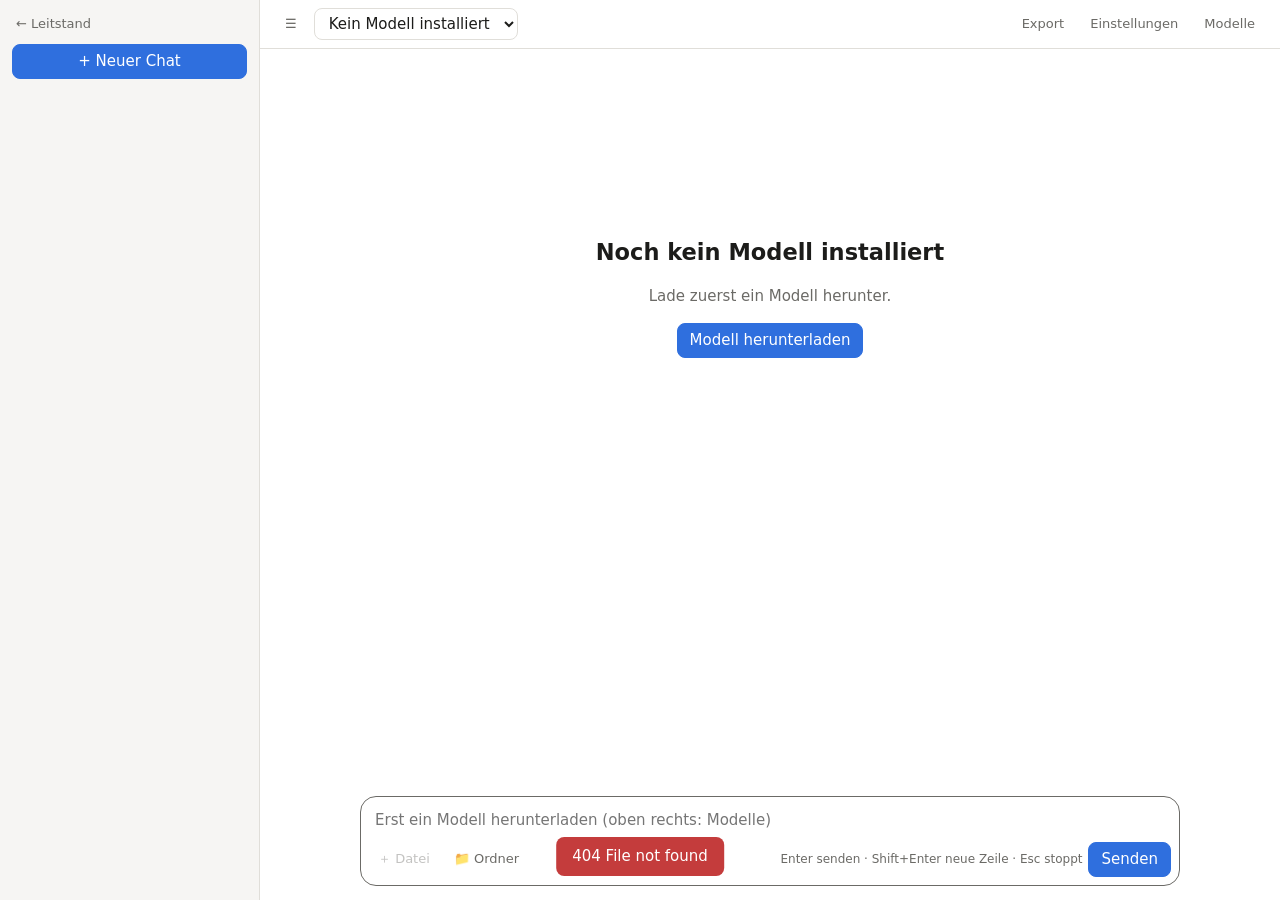
==== commit f2db52f1: "Gemma's tool calls written as JSON text run too Deep into a chat without any call yet, gemma4 writes" ====
--- a/static/chat.html
+++ b/static/chat.html
@@ -5,11 +5,27 @@
 <meta name="viewport" content="width=device-width, initial-scale=1">
 <title>Chat – Leitstand</title>
 <link rel="icon" href="/icon.svg" type="image/svg+xml">
+<!-- Formeln und Code (static/vendor): fehlen sie, bleibt TeX TeX und Code einfarbig -->
+<link rel="stylesheet" href="vendor/katex-0.19.0/katex.min.css">
+<script src="vendor/katex-0.19.0/katex.min.js"></script>
+<script src="vendor/katex-0.19.0/copy-tex.min.js"></script>
+<script src="vendor/highlight-11.12.0/highlight.min.js"></script>
+<script src="vendor/highlight-11.12.0/languages/glsl.min.js"></script>
+<script src="vendor/highlight-11.12.0/languages/cmake.min.js"></script>
+<script src="vendor/highlight-11.12.0/languages/dockerfile.min.js"></script>
+<script src="vendor/highlight-11.12.0/languages/powershell.min.js"></script>
+<script src="vendor/highlight-11.12.0/languages/latex.min.js"></script>
+<script src="vendor/highlight-11.12.0/languages/nix.min.js"></script>
+<script src="vendor/highlight-11.12.0/languages/x86asm.min.js"></script>
+<script src="vendor/highlight-11.12.0/languages/nginx.min.js"></script>
 <style>
 :root {
   --bg: #ffffff; --bg-side: #f6f5f3; --bg-soft: #eeede9; --bg-user: #e7edfb;
   --fg: #1c1c1a; --fg-soft: #6b6a66; --border: #e0ded9; --accent: #2f6fde; --danger: #c43c3c;
   --code-bg: #f7f6f4;
+  --hl-keyword: #cf222e; --hl-title: #8250df; --hl-constant: #0550ae; --hl-string: #0a3069; --hl-builtin: #953800;
+  --hl-comment: #6e7781; --hl-tag: #116329; --hl-bullet: #6c4f00;
+  --hl-add: #116329; --hl-add-bg: #dafbe1; --hl-del: #82071e; --hl-del-bg: #ffebe9;
   color-scheme: light dark;
 }
 @media (prefers-color-scheme: dark) {
@@ -17,6 +33,9 @@
     --bg: #1c1c1b; --bg-side: #151514; --bg-soft: #2a2a28; --bg-user: #25324b;
     --fg: #e8e6e1; --fg-soft: #9d9b96; --border: #363531; --accent: #6f9ff5; --danger: #e46f6f;
     --code-bg: #121211;
+    --hl-keyword: #ff7b72; --hl-title: #d2a8ff; --hl-constant: #79c0ff; --hl-string: #a5d6ff; --hl-builtin: #ffa657;
+    --hl-comment: #8b949e; --hl-tag: #7ee787; --hl-bullet: #f2cc60;
+    --hl-add: #aff5b4; --hl-add-bg: #033a16; --hl-del: #ffdcd7; --hl-del-bg: #67060c;
   }
 }
 * { box-sizing: border-box; }
@@ -110,6 +129,27 @@
 .md .code-head { display: flex; justify-content: space-between; align-items: center; padding: 3px 4px 3px 12px; border-bottom: 1px solid var(--border); color: var(--fg-soft); font-size: 12px; }
 .md pre { margin: 0; padding: 12px; overflow-x: auto; }
 .md pre code { background: none; border: 0; padding: 0; overflow-wrap: normal; }
+/* highlight.js: die Klassen seiner Themes, die Farben oben je hell/dunkel */
+.md .hljs-keyword, .md .hljs-doctag, .md .hljs-meta .hljs-keyword, .md .hljs-template-tag, .md .hljs-template-variable,
+.md .hljs-type, .md .hljs-variable.language_ { color: var(--hl-keyword); }
+.md .hljs-title, .md .hljs-title.class_, .md .hljs-title.function_ { color: var(--hl-title); }
+.md .hljs-attr, .md .hljs-attribute, .md .hljs-literal, .md .hljs-meta, .md .hljs-number, .md .hljs-operator,
+.md .hljs-selector-attr, .md .hljs-selector-class, .md .hljs-selector-id, .md .hljs-variable { color: var(--hl-constant); }
+.md .hljs-string, .md .hljs-regexp, .md .hljs-meta .hljs-string { color: var(--hl-string); }
+.md .hljs-built_in, .md .hljs-symbol { color: var(--hl-builtin); }
+.md .hljs-comment, .md .hljs-code, .md .hljs-formula { color: var(--hl-comment); font-style: italic; }
+.md .hljs-name, .md .hljs-quote, .md .hljs-selector-tag, .md .hljs-selector-pseudo { color: var(--hl-tag); }
+.md .hljs-section { color: var(--hl-constant); font-weight: 600; }
+.md .hljs-bullet { color: var(--hl-bullet); }
+.md .hljs-emphasis { font-style: italic; }
+.md .hljs-strong { font-weight: 600; }
+.md .hljs-addition { color: var(--hl-add); background: var(--hl-add-bg); }
+.md .hljs-deletion { color: var(--hl-del); background: var(--hl-del-bg); }
+/* KaTeX: breite Formeln scrollen für sich, statt die Nachricht zu sprengen */
+.md .math { margin: 0 0 .8em; }
+.md .katex-display { margin: .5em 0; padding: 2px 0; overflow-x: auto; overflow-y: hidden; }
+.md .math .katex-display { margin: 0; }
+.md .katex { font-size: 1.1em; overflow-wrap: normal; }
 .md blockquote { border-left: 3px solid var(--border); padding-left: 12px; color: var(--fg-soft); }
 .md .table { overflow-x: auto; }
 .md table { border-collapse: collapse; font-size: 14px; }
@@ -125,7 +165,17 @@
 #input { border: 0; outline: none; resize: none; background: none; padding: 4px 6px; max-height: 240px; }
 #composer .row { display: flex; align-items: center; gap: 6px; }
 #composer .hint { color: var(--fg-soft); font-size: 12px; }
-#attachments { display: flex; flex-wrap: wrap; gap: 6px; }
+#attachments, #folders { display: flex; flex-wrap: wrap; gap: 6px; }
+#folders .chip { display: flex; align-items: center; gap: 2px; padding: 2px 2px 2px 10px; border: 1px solid var(--border); border-radius: 8px; background: var(--bg-soft); font-size: 13px; }
+#folders .warn { align-self: center; color: var(--fg-soft); font-size: 12px; }
+#folder-path { display: flex; gap: 6px; margin-bottom: 8px; }
+#folder-path input { flex: 1; }
+#folder-list { list-style: none; margin: 0 0 12px; padding: 0; height: min(46vh, 420px); overflow-y: auto; border: 1px solid var(--border); border-radius: 8px; }
+#folder-list li { padding: 5px 10px; cursor: pointer; border-bottom: 1px solid var(--border); }
+#folder-list li:hover { background: var(--bg-soft); }
+#folder-list li.muted { cursor: default; background: none; }
+#folder-dialog .row { display: flex; gap: 8px; align-items: center; }
+#folder-dialog .row .muted { flex: 1; }
 #attachments .thumb { position: relative; }
 #attachments img { height: 64px; border-radius: 8px; display: block; }
 #attachments .thumb button { position: absolute; top: -6px; right: -6px; padding: 0 6px; border-radius: 10px; font-size: 11px; background: var(--bg-soft); }
@@ -255,10 +305,13 @@
 
   <form id="composer">
     <div class="box">
+      <div id="folders" hidden></div>
       <div id="attachments" hidden></div>
       <textarea id="input" rows="1" placeholder="Nachricht…" autofocus></textarea>
       <div class="row">
         <button type="button" id="attach" class="ghost">＋ Datei</button>
+        <button type="button" id="share-folder" class="ghost"
+                title="Dem Chat einen Ordner auf diesem Rechner freigeben: das Modell darf darin lesen und suchen (braucht ein Modell mit Tools)">📁 Ordner</button>
         <button type="button" id="image-mode" class="ghost image-only" aria-pressed="false"
                 title="Die Nachricht als Bildbeschreibung direkt an ComfyUI schicken">🖼 Bild</button>
         <button type="button" id="video-mode" class="ghost video-only" aria-pressed="false"
@@ -271,6 +324,22 @@
     </div>
   </form>
 </main>
+
+<dialog id="folder-dialog">
+  <form method="dialog" class="dialog-head">
+    <h3>Ordner freigeben</h3>
+    <button class="ghost" title="Schließen">✕</button>
+  </form>
+  <form id="folder-path">
+    <button type="button" id="folder-up" title="Übergeordneter Ordner">↑</button>
+    <input id="folder-input" spellcheck="false" aria-label="Pfad">
+  </form>
+  <ul id="folder-list"></ul>
+  <div class="row">
+    <span class="muted">Das Modell darf darin Dateien auflisten, lesen und durchsuchen, aber nichts ändern. Versteckte Dateien und Ordner (mit Punkt) bleiben außen vor.</span>
+    <button type="button" id="folder-share" class="primary">Freigeben</button>
+  </div>
+</dialog>
 
 <dialog id="models-dialog">
   <form method="dialog" class="dialog-head">
@@ -397,16 +466,82 @@
   }},
 }}
 
+// What the chat model may call to look into the folders shared with the chat
+// (folders.py on the server: read only, nothing hidden, nothing outside them).
+const FILE_TOOLS = [
+  {type: 'function', function: {
+    name: 'list_files',
+    description: 'Lists a folder the user shared with you: subfolders end in "/", files come with their size. ' +
+      'With pattern (e.g. "*.py" or "*rechnung*") it finds the matching files in that folder and all folders below it.',
+    parameters: {type: 'object', properties: {
+      path: {type: 'string', description: 'The folder as earlier results show it; empty for the shared folder itself'},
+      pattern: {type: 'string', description: 'Optional file name pattern with * and ?, searched in all subfolders'},
+    }},
+  }},
+  {type: 'function', function: {
+    name: 'read_file',
+    description: 'Reads a file from a shared folder: text and code with line numbers, PDFs as text, pictures are shown to you. ' +
+      'Long files come in parts; the note says with which start_line to go on.',
+    parameters: {type: 'object', required: ['path'], properties: {
+      path: {type: 'string', description: 'The file as list_files or search_files show it'},
+      start_line: {type: 'integer', description: 'First line to read (default 1)'},
+    }},
+  }},
+  {type: 'function', function: {
+    name: 'search_files',
+    description: 'Searches the text of all files in the shared folders (ignoring case) and returns file, line number and line of each match.',
+    parameters: {type: 'object', required: ['query'], properties: {
+      query: {type: 'string', description: 'The text to look for'},
+      path: {type: 'string', description: 'Optional: only in this subfolder or file'},
+    }},
+  }},
+]
+const FILE_TOOL_NAMES = new Set(FILE_TOOLS.map(t => t.function.name))
+
+const folderNote = folders =>
+  `Der Benutzer hat dir ${folders.length === 1 ? 'diesen Ordner' : 'diese Ordner'} auf seinem Rechner freigegeben (nur lesen):\n` +
+  folders.map(f => `- ${f}`).join('\n') + '\n' +
+  'Mit list_files siehst du, was darin liegt, mit read_file liest du eine Datei (auch PDFs und Bilder), mit ' +
+  'search_files findest du Textstellen. Geht es um diese Dateien, schau nach, statt zu raten:\n' +
+  '1. Finde die Stellen (search_files, list_files).\n' +
+  '2. Lies sie mit read_file -- ein Suchtreffer zeigt nur eine Zeile. Was eine Funktion tut, steht in ihrer ' +
+  'Definition (def, function, class …), nicht beim Aufruf: lies die Definition, start_line ein paar Zeilen davor.\n' +
+  '3. Erst dann antworten, und die Dateien (und Zeilen) nennen, auf die du dich stützt -- als `datei:zeile`, nicht als Link.'
+
 // ---------- Markdown ----------
 
-const BLOCK_START = /^\s*(```|~~~|#{1,6}\s|>|([-*+]|\d+[.)])\s+)|^\s*([-*_])(\s*\3){2,}\s*$/
+const BLOCK_START = /^\s*(```|~~~|#{1,6}\s|>|([-*+]|\d+[.)])\s+|\$\$|\\\[)|^\s*([-*_])(\s*\3){2,}\s*$/
 const LIST_ITEM = /^(\s*)([-*+]|\d+[.)])\s+(.*)/
 const TABLE_SEP = /^\s*\|?(\s*:?-+:?\s*\|)+\s*:?-*:?\s*$/
+// $$…$$ und \[…\] abgesetzt, \(…\) und $…$ im Text. Ein $ wie bei Preisen ist keine
+// Formel: hinter dem öffnenden und vor dem schließenden steht kein Leerraum, danach keine Ziffer.
+const MATH = /\$\$([\s\S]+?)\$\$|\\\[([\s\S]+?)\\\]|\\\(([\s\S]+?)\\\)|(?<![\\$\w])\$(?![\s$])((?:\\.|[^$\\\n])+?)(?<!\s)\$(?![\d\w$])/g
 const link = (href, text) => `<a href="${href}" target="_blank" rel="noopener noreferrer">${text}</a>`
 
+// Beim Streamen wird die Nachricht für jedes Token neu gesetzt: Formeln und
+// Codeblöcke kommen dann meist schon fertig aus diesem Speicher.
+const rendered = new Map()
+function cached(key, make) {
+  let html = rendered.get(key)
+  if (html === undefined) {
+    if (rendered.size > 400) rendered.clear()
+    rendered.set(key, html = make())
+  }
+  return html
+}
+
+function tex(src, display) {
+  if (!window.katex) return esc(display ? `$$${src}$$` : `$${src}$`)
+  return cached((display ? 'D' : 'I') + src, () => katex.renderToString(src, {
+    displayMode: display, throwOnError: false, errorColor: 'var(--danger)', strict: 'ignore'}))
+}
+
 function inline(s) {
-  const codes = []
-  s = s.replace(/`([^`\n]+)`/g, (_, c) => `\u0000${codes.push(c) - 1}\u0000`)
+  const kept = [], keep = html => `\u0000${kept.push(html) - 1}\u0000`
+  s = s.replace(/`([^`\n]+)`/g, (_, c) => keep(`<code>${esc(c)}</code>`))
+    .replace(MATH, (_, dollars, brackets, parens, dollar) =>
+      keep(tex(dollars ?? brackets ?? parens ?? dollar, dollar === undefined && parens === undefined)))
+    .replace(/\\\$/g, () => keep('$'))
   s = esc(s)
     .replace(/\*\*(.+?)\*\*/g, '<strong>$1</strong>')
     .replace(/__(.+?)__/g, '<strong>$1</strong>')
@@ -415,12 +550,34 @@
     .replace(/~~(.+?)~~/g, '<del>$1</del>')
     .replace(/\[([^\]]+)\]\((https?:\/\/[^\s)]+)\)/g, (_, t, h) => link(h, t))
     .replace(/(^|[\s(])(https?:\/\/[^\s<)]*[^\s<).,:;!?])/g, (_, p, h) => p + link(h, h))
-  return s.replace(/\u0000(\d+)\u0000/g, (_, i) => `<code>${esc(codes[i])}</code>`)
+    .replace(/\n/g, '<br>')
+  return s.replace(/\u0000(\d+)\u0000/g, (_, i) => kept[i])
+}
+
+// $$ … $$ oder \[ … \] auf eigenen Zeilen, auch über mehrere: [TeX, nächste Zeile]
+function displayMath(lines, i) {
+  const m = lines[i].match(/^\s*(\$\$|\\\[)/)
+  if (!m) return null
+  const close = m[1] === '$$' ? '$$' : '\\]', parts = [lines[i].slice(m[0].length)]
+  for (let j = i; j < lines.length; j++) {
+    if (j > i) parts.push(lines[j])
+    const at = parts.at(-1).indexOf(close)
+    if (at < 0) continue
+    if (parts.at(-1).slice(at + 2).trim()) return null   // Text dahinter: Formel im Absatz
+    parts[parts.length - 1] = parts.at(-1).slice(0, at)
+    return [parts.join('\n'), j + 1]
+  }
+  return null   // noch offen (beim Streamen): erst einmal als Text
 }
 
 function codeBlock(code, lang) {
+  if (lang === 'math') return `<div class="math">${tex(code, true)}</div>`
+  const known = window.hljs && lang && hljs.getLanguage(lang)
+  const body = known
+    ? cached(`C${lang}\n${code}`, () => hljs.highlight(code, {language: lang, ignoreIllegals: true}).value)
+    : esc(code)
   return `<div class="code"><div class="code-head"><span>${esc(lang || 'code')}</span>` +
-    `<button type="button" class="ghost copy-code">Kopieren</button></div><pre><code>${esc(code)}</code></pre></div>`
+    `<button type="button" class="ghost copy-code">Kopieren</button></div><pre><code>${body}</code></pre></div>`
 }
 
 function list(lines, i) {
@@ -447,16 +604,16 @@
     } else {
       html += '</li>'
     }
-    html += `<li>${inline(it.text).replace(/\n/g, '<br>')}`
+    html += `<li>${inline(it.text)}`
   }
   while (stack.length) html += `</li></${stack.pop().tag}>`
   return [html, i]
 }
 
 function table(lines, i) {
-  // pipes inside code spans or escaped as \| don't split cells
+  // pipes inside code spans, formulas ($|x|$) or escaped as \| don't split cells
   const cells = l => l.trim().replace(/^\|/, '').replace(/\|$/, '')
-    .replace(/`[^`]*`|\\\|/g, s => s.replace(/\\?\|/g, '\u0001')).split('|')
+    .replace(/`[^`]*`|\$(?![\s$])[^$]*?(?<!\s)\$(?!\d)|\\\|/g, s => s.replace(/\\?\|/g, '\u0001')).split('|')
     .map(c => c.trim().replace(/\u0001/g, '|'))
   const align = cells(lines[i + 1]).map(c => c.endsWith(':') ? (c.startsWith(':') ? 'center' : 'right') : '')
   const row = (l, tag) => '<tr>' + cells(l).map((c, j) =>
@@ -478,6 +635,9 @@
       i++
     } else if (!line.trim()) {
       i++
+    } else if ((m = displayMath(lines, i))) {
+      html += `<div class="math">${tex(m[0], true)}</div>`
+      i = m[1]
     } else if ((m = line.match(/^\s*(#{1,6})\s+(.*?)(\s+#+)?\s*$/))) {
       html += `<h${m[1].length}>${inline(m[2])}</h${m[1].length}>`
       i++
@@ -497,7 +657,7 @@
     } else {
       const para = [lines[i++]]
       while (i < lines.length && lines[i].trim() && !BLOCK_START.test(lines[i])) para.push(lines[i++])
-      html += `<p>${para.map(inline).join('<br>')}</p>`
+      html += `<p>${inline(para.join('\n'))}</p>`
     }
   }
   return html
@@ -587,6 +747,7 @@
   const ctx = ctxKey && info.model_info[ctxKey]
   canSeeImages = has('vision')
   canUseTools = !!caps?.includes('tools')
+  renderFolders()
   $('#attach').disabled = !model
   $('#attach').title = `Text-, Code- und PDF-Dateien${canSeeImages ? ' oder Bilder' : ''} anhängen (auch per Einfügen oder Drag & Drop)`
   $('#think').disabled = !has('thinking')
@@ -755,6 +916,7 @@
 function renderChat() {
   renderChatList()
   $('#system').value = chat.system || ''
+  renderFolders()
   document.title = chat.title ? `${chat.title} – Chat – Leitstand` : 'Chat – Leitstand'
   messagesBox.replaceChildren(...chat.messages.map(renderMessage))
   if (!chat.messages.length) messagesBox.append(emptyState())
@@ -822,9 +984,12 @@
   const box = el('details', 'research')
   const steps = m.research || []
   if (!steps.length && !m.toolState) { box.hidden = true; return box }
-  const searches = steps.filter(s => s.kind === 'search').length, pages = steps.filter(s => s.kind === 'fetch').length
-  box.append(el('summary', '', m.toolState || ['Recherche', searches && `${searches} ${searches === 1 ? 'Suche' : 'Suchen'}`,
-    pages && `${pages} ${pages === 1 ? 'Seite' : 'Seiten'} gelesen`].filter(Boolean).join(' · ')))
+  const count = kind => steps.filter(s => s.kind === kind).length
+  const searches = count('search'), pages = count('fetch'), dirs = count('dir'), files = count('file'), greps = count('grep')
+  box.append(el('summary', '', m.toolState || [searches || pages ? 'Recherche' : 'Dateien',
+    searches && `${searches} ${searches === 1 ? 'Suche' : 'Suchen'}`, pages && `${pages} ${pages === 1 ? 'Seite' : 'Seiten'} gelesen`,
+    dirs && `${dirs} Ordner angesehen`, files && `${files} ${files === 1 ? 'Datei' : 'Dateien'} gelesen`,
+    greps && `${greps}× in Dateien gesucht`].filter(Boolean).join(' · ')))
   const ul = el('ul')
   for (const s of steps) {
     const li = el('li')
@@ -840,8 +1005,12 @@
         }
         li.append(sub)
       }
+    } else if (s.kind === 'fetch') {
+      li.append('📄 ', s.error ? `${s.url} – ${s.error}` : linkTo(s.url, s.title || s.url))
     } else {
-      li.append('📄 ', s.error ? `${s.url} – ${s.error}` : linkTo(s.url, s.title || s.url))
+      const icon = {dir: '📁 ', file: '📄 ', grep: '🔎 '}[s.kind]
+      li.append(icon, el('span', 'q', s.kind === 'grep' ? `„${s.query}“` : s.path + (s.pattern ? ` · ${s.pattern}` : '')),
+        s.error ? ` – ${s.error}` : s.kind === 'grep' ? ` – ${s.hits} Treffer` : '')
     }
     ul.append(li)
   }
@@ -1009,6 +1178,92 @@
     delete msg.toolState
     redraw()
   }
+}
+
+// With folders shared, a page the model reads could tell it to send their
+// files somewhere, as an address with the content in it. So fetch_page then
+// only takes addresses the user wrote or a search of this chat found.
+function knownUrl(c, url) {
+  const u = String(url || '').trim()
+  return !!u && c.messages.some(m => m.role === 'user' && m.content.includes(u) ||
+    (m.research || []).some(s => s.results?.some(r => r.url === u)))
+}
+
+// One look into a shared folder for the model, noted in `msg` for the reader:
+// [answer for the model, pictures for it].
+async function folderTool(name, args, roots, msg, redraw, signal) {
+  const what = {list_files: 'list', read_file: 'read', search_files: 'search'}[name]
+  const kind = {list: 'dir', read: 'file', search: 'grep'}[what]
+  msg.research ||= []
+  msg.toolState = what === 'read' ? `Liest ${args.path || ''}…` : what === 'search' ? `Sucht in den Dateien: „${args.query || ''}“…`
+    : `Schaut in ${args.path || 'den Ordner'}…`
+  redraw()
+  try {
+    const r = await json('files/' + what, {method: 'POST', signal, body: JSON.stringify({...args, roots})})
+    msg.research.push({kind, ...(what === 'search' ? {query: r.query, hits: r.count} : {path: r.folder || r.file}),
+      ...(args.pattern && {pattern: args.pattern})})
+    if (!r.image) return [r, []]
+    if (!canSeeImages) return [{file: r.file, size: r.size, error: 'Ein Bild: dieses Modell kann keine Bilder sehen'}, []]
+    return [{file: r.file, size: r.size, note: 'Das Bild hängt an dieser Nachricht'}, [await shrink(r.mime, r.image)]]
+  } catch (e) {
+    if (e.name === 'AbortError') throw e
+    msg.research.push({kind, path: args.path || '', query: args.query, error: e.message})
+    return [{ok: false, error: e.message}, []]
+  } finally {
+    delete msg.toolState
+    redraw()
+  }
+}
+
+// A picture from a folder goes to the model with at most 1568 pixels a side,
+// as JPEG: a photo straight from the camera would fill the context and the
+// chat file. Ollama takes PNG and JPEG; the rest gets turned into JPEG too.
+// (createImageBitmap, not Image.decode: that one never settles while the tab isn't drawn.)
+async function shrink(mime, b64, max = 1568) {
+  const bitmap = await createImageBitmap(new Blob([Uint8Array.from(atob(b64), c => c.charCodeAt(0))], {type: mime}))
+  const k = Math.min(1, max / Math.max(bitmap.width, bitmap.height))
+  if (k === 1 && b64.length < 1.5e6 && /^image\/(png|jpeg)$/.test(mime)) return `data:${mime};base64,${b64}`
+  const canvas = document.createElement('canvas')
+  canvas.width = Math.round(bitmap.width * k)
+  canvas.height = Math.round(bitmap.height * k)
+  const g = canvas.getContext('2d')
+  g.fillStyle = '#fff'   // transparent parts, which JPEG doesn't have
+  g.fillRect(0, 0, canvas.width, canvas.height)
+  g.drawImage(bitmap, 0, 0, canvas.width, canvas.height)
+  bitmap.close()
+  return canvas.toDataURL('image/jpeg', 0.88)
+}
+
+// ---------- Shared folders ----------
+
+let folderAt = ''   // the folder the dialog shows
+
+function renderFolders() {
+  const box = $('#folders'), list = chat?.folders || []
+  box.hidden = !list.length
+  box.replaceChildren(...list.map((f, i) => {
+    const d = el('div', 'chip', '📁 ' + f.split('/').pop())
+    d.title = `${f}\nDas Modell darf hier lesen und suchen`
+    d.append(action('✕', () => { chat.folders.splice(i, 1); renderFolders(); saveChat(chat) }))
+    return d
+  }))
+  if (list.length && !canUseTools) box.append(el('span', 'warn', 'Dieses Modell kann keine Werkzeuge und sieht den Ordner nicht'))
+}
+
+async function browseFolder(path) {
+  const r = await json('files/browse', {method: 'POST', body: JSON.stringify({path})})
+  folderAt = $('#folder-input').value = r.path
+  $('#folder-up').disabled = !r.parent
+  $('#folder-up').onclick = () => browseFolder(r.parent).catch(e => toast(e.message))
+  $('#folder-list').replaceChildren(...r.dirs.map(d => {
+    const li = el('li', '', '📁 ' + d)
+    li.onclick = () => browseFolder(`${r.path}/${d}`).catch(e => toast(e.message))
+    return li
+  }))
+  if (!r.dirs.length) $('#folder-list').append(el('li', 'muted', 'Keine Unterordner'))
+  $('#folder-list').scrollTop = 0
+  settings.lastFolder = r.path
+  saveSettings()
 }
 
 // ---------- Pictures and clips ----------
@@ -1127,6 +1382,26 @@
   }
 }
 
+// A tool call written out as JSON, if it names one of `tools`: {function: {name, arguments}}.
+// The arguments may themselves be a JSON string, or the bare value of the first required one.
+function jsonCall(text, tools) {
+  // Models write TeX into it ($\sqrt{2}$): a backslash that starts no JSON escape stands for itself.
+  const parse = s => {
+    try { return JSON.parse(s) } catch {}
+    return JSON.parse(s.replace(/\\(?:(["\\/bfnrt]|u[0-9a-fA-F]{4})|)/g, (all, escape) => escape ? all : '\\\\'))
+  }
+  let j
+  try { j = parse(text) } catch { return null }
+  const name = j?.action ?? j?.name ?? j?.tool ?? j?.function?.name
+  const tool = tools.find(t => t.function.name === name)
+  if (!tool) return null
+  let args = j.action_input ?? j.arguments ?? j.parameters ?? j.args ?? j.tool_input ?? j.function?.arguments ?? {}
+  if (typeof args === 'string') {
+    try { args = parse(args) } catch { args = {[tool.function.parameters.required?.[0] ?? 'input']: args} }
+  }
+  return args && typeof args === 'object' ? {function: {name, arguments: args}} : null
+}
+
 async function generate(round = 0) {
   const c = chat, model = $('#model').value
   // Tool calls and their answers belong to the conversation even without text.
@@ -1142,7 +1417,8 @@
 
   const web = settings.webResearch && canUseTools && webAvailable
   const question = [...c.messages].reverse().find(m => m.role === 'user')?.content
-  const system = [c.system, web && researchNote(question)].filter(Boolean).join('\n\n')
+  const shared = canUseTools && c.folders?.length ? c.folders : null
+  const system = [c.system, web && researchNote(question), shared && folderNote(shared)].filter(Boolean).join('\n\n')
   const body = {
     model,
     messages: [...(system ? [{role: 'system', content: system}] : []), ...history.map(toOllama)],
@@ -1153,7 +1429,8 @@
   if (settings.num_ctx !== '') body.options.num_ctx = Number(settings.num_ctx)
   if (settings.think && !$('#think').disabled) body.think = {on: true, off: false}[settings.think] ?? settings.think
   const tools = [...(settings.imageTool && canUseTools && imageWorkflows.length ? [IMAGE_TOOL] : []),
-    ...(settings.videoTool && canUseTools && videoWorkflows.length ? [VIDEO_TOOL] : []), ...(web ? WEB_TOOLS : [])]
+    ...(settings.videoTool && canUseTools && videoWorkflows.length ? [VIDEO_TOOL] : []), ...(web ? WEB_TOOLS : []),
+    ...(shared ? FILE_TOOLS : [])]
   if (tools.length) body.tools = tools
 
   const ctrl = abort = new AbortController()
@@ -1200,6 +1477,22 @@
         return ''
       })
       .replace(/<\/?tool_call>/g, '').trimEnd()
+    // Gemma, deep into a chat without any call yet, writes one as JSON text:
+    // {"action": "generate_image", "action_input": "{…}"} (LangChain's form) or
+    // {"name": …, "arguments": …}, bare or in a ```json block -- and then
+    // believes it made it. Taken out and run too, for tools it was offered.
+    if (tools.length && !msg.toolCalls?.length && !textCalls.length) {
+      // [where, how long, the JSON]: ```json blocks, then from a line starting with { to the end
+      const blocks = [...msg.content.matchAll(/```(?:json)?[ \t]*\n([\s\S]*?)\n?```/g)].map(m => [m.index, m[0].length, m[1]])
+      for (const m of msg.content.matchAll(/^\{/gm)) blocks.push([m.index, Infinity, msg.content.slice(m.index)])
+      for (const [at, length, text] of blocks) {
+        const call = jsonCall(text, tools)
+        if (!call) continue
+        textCalls.push(call)
+        msg.content = (msg.content.slice(0, at) + msg.content.slice(at + length)).trim()
+        break
+      }
+    }
     if (textCalls.length) msg.toolCalls = [...(msg.toolCalls || []), ...textCalls]
     // The model asked for pictures: ComfyUI paints them into this message, the
     // answers go back to the model as tool messages, and it gets another turn.
@@ -1215,7 +1508,7 @@
         const f = call.function || {}
         let args = f.arguments || {}
         if (typeof args === 'string') try { args = JSON.parse(args) } catch { args = {} }
-        let result
+        let result, images
         if (f.name === 'generate_image' && args.prompt) {
           result = await makeMedia('image', {prompt: args.prompt, ...(args.width && {width: args.width}), ...(args.height && {height: args.height})},
             msg, redraw, ctrl.signal)
@@ -1226,12 +1519,18 @@
           result = await makeMedia('video', {prompt: args.prompt,
             ...(Number(args.seconds) && {seconds: Number(args.seconds)}),
             ...(upright && {width: Math.min(w, h), height: Math.max(w, h)})}, msg, redraw, ctrl.signal)
+        } else if (f.name === 'fetch_page' && c.folders?.length && !knownUrl(c, args.url)) {
+          const error = 'Mit freigegebenen Ordnern liest fetch_page nur Adressen aus der Suche oder vom Benutzer'
+          ;(msg.research ||= []).push({kind: 'fetch', url: args.url || '', error})
+          result = {ok: false, error}
         } else if (f.name === 'web_search' || f.name === 'fetch_page') {
           result = await research(f.name, args, msg, redraw, ctrl.signal)
+        } else if (FILE_TOOL_NAMES.has(f.name) && c.folders?.length) {
+          [result, images] = await folderTool(f.name, args, c.folders, msg, redraw, ctrl.signal)
         } else {
           result = {ok: false, error: `Es gibt kein Werkzeug ${f.name} (oder es fehlen seine Angaben)`}
         }
-        c.messages.push({role: 'tool', toolName: f.name, content: JSON.stringify(result)})
+        c.messages.push({role: 'tool', toolName: f.name, content: JSON.stringify(result), ...(images?.length && {images})})
       }
       followUp = round < 8   // research takes a few rounds: search, read, read, answer
     }
@@ -1404,10 +1703,24 @@
   if (!$('#attach').disabled) addFiles([...e.dataTransfer.files])
 })
 document.addEventListener('keydown', e => {
-  if (e.key === 'Escape' && abort && !$('#models-dialog').open) abort.abort()
+  if (e.key === 'Escape' && abort && !$('dialog[open]')) abort.abort()
 })
 
 $('#attach').onclick = () => $('#file').click()
+$('#share-folder').onclick = () => {
+  $('#folder-dialog').showModal()
+  browseFolder(settings.lastFolder || '').catch(() => browseFolder('')).catch(e => toast(e.message))
+}
+$('#folder-path').onsubmit = e => {
+  e.preventDefault()
+  browseFolder($('#folder-input').value.trim()).catch(e => toast(e.message))
+}
+$('#folder-share').onclick = () => {
+  chat.folders = [...new Set([...(chat.folders || []), folderAt])]
+  $('#folder-dialog').close()
+  renderFolders()
+  saveChat(chat)
+}
 $('#image-mode').onclick = () => { setMode(mode === 'image' ? '' : 'image'); $('#input').focus() }
 $('#video-mode').onclick = () => { setMode(mode === 'video' ? '' : 'video'); $('#input').focus() }
 $('#file').onchange = e => { addFiles([...e.target.files]); e.target.value = '' }
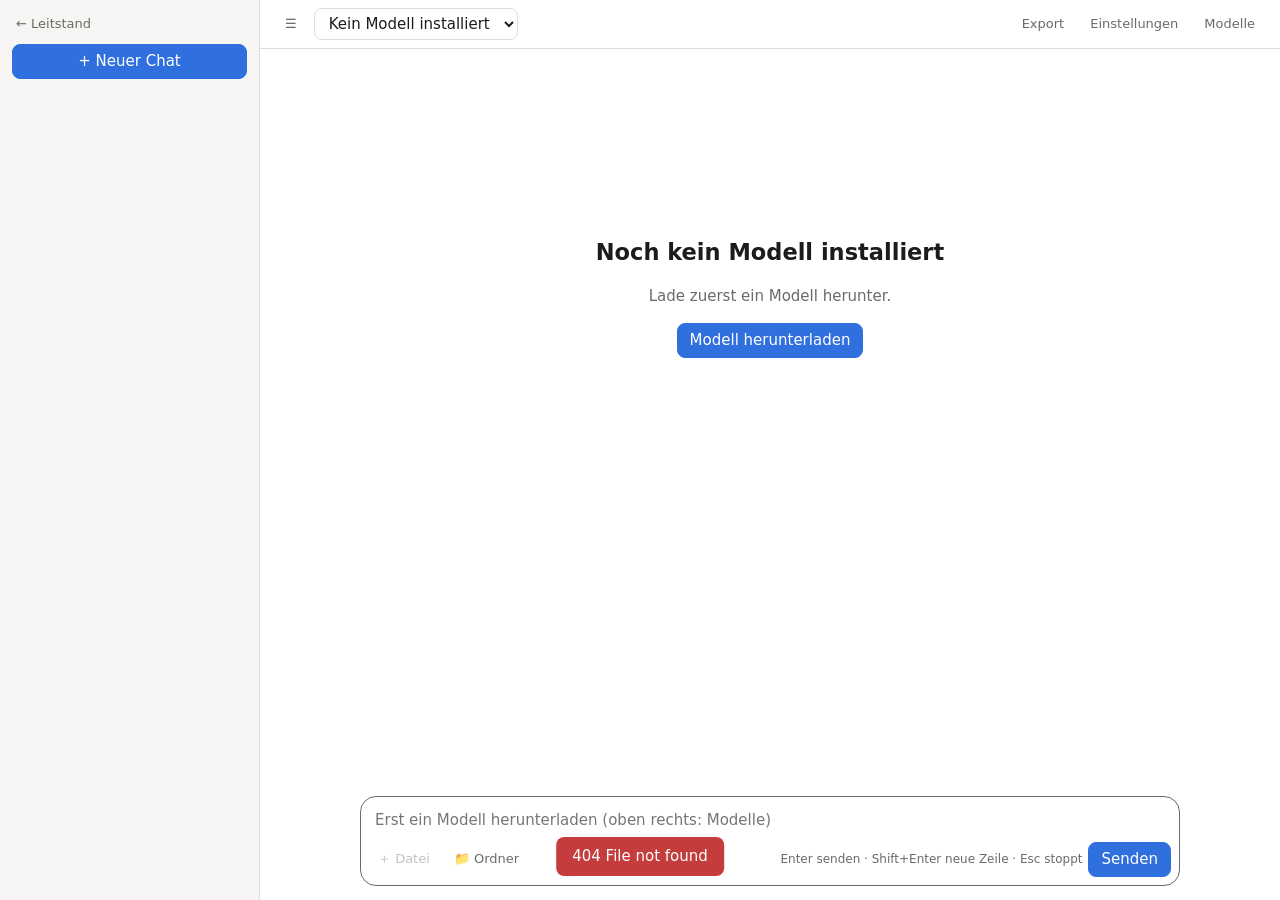
==== commit 97f5c083: "Folders shared with a chat: the model lists, reads and searches the files in them The 📁 button picks" ====
--- a/static/chat.html
+++ b/static/chat.html
@@ -1382,26 +1382,6 @@
   }
 }
 
-// A tool call written out as JSON, if it names one of `tools`: {function: {name, arguments}}.
-// The arguments may themselves be a JSON string, or the bare value of the first required one.
-function jsonCall(text, tools) {
-  // Models write TeX into it ($\sqrt{2}$): a backslash that starts no JSON escape stands for itself.
-  const parse = s => {
-    try { return JSON.parse(s) } catch {}
-    return JSON.parse(s.replace(/\\(?:(["\\/bfnrt]|u[0-9a-fA-F]{4})|)/g, (all, escape) => escape ? all : '\\\\'))
-  }
-  let j
-  try { j = parse(text) } catch { return null }
-  const name = j?.action ?? j?.name ?? j?.tool ?? j?.function?.name
-  const tool = tools.find(t => t.function.name === name)
-  if (!tool) return null
-  let args = j.action_input ?? j.arguments ?? j.parameters ?? j.args ?? j.tool_input ?? j.function?.arguments ?? {}
-  if (typeof args === 'string') {
-    try { args = parse(args) } catch { args = {[tool.function.parameters.required?.[0] ?? 'input']: args} }
-  }
-  return args && typeof args === 'object' ? {function: {name, arguments: args}} : null
-}
-
 async function generate(round = 0) {
   const c = chat, model = $('#model').value
   // Tool calls and their answers belong to the conversation even without text.
@@ -1477,22 +1457,6 @@
         return ''
       })
       .replace(/<\/?tool_call>/g, '').trimEnd()
-    // Gemma, deep into a chat without any call yet, writes one as JSON text:
-    // {"action": "generate_image", "action_input": "{…}"} (LangChain's form) or
-    // {"name": …, "arguments": …}, bare or in a ```json block -- and then
-    // believes it made it. Taken out and run too, for tools it was offered.
-    if (tools.length && !msg.toolCalls?.length && !textCalls.length) {
-      // [where, how long, the JSON]: ```json blocks, then from a line starting with { to the end
-      const blocks = [...msg.content.matchAll(/```(?:json)?[ \t]*\n([\s\S]*?)\n?```/g)].map(m => [m.index, m[0].length, m[1]])
-      for (const m of msg.content.matchAll(/^\{/gm)) blocks.push([m.index, Infinity, msg.content.slice(m.index)])
-      for (const [at, length, text] of blocks) {
-        const call = jsonCall(text, tools)
-        if (!call) continue
-        textCalls.push(call)
-        msg.content = (msg.content.slice(0, at) + msg.content.slice(at + length)).trim()
-        break
-      }
-    }
     if (textCalls.length) msg.toolCalls = [...(msg.toolCalls || []), ...textCalls]
     // The model asked for pictures: ComfyUI paints them into this message, the
     // answers go back to the model as tool messages, and it gets another turn.
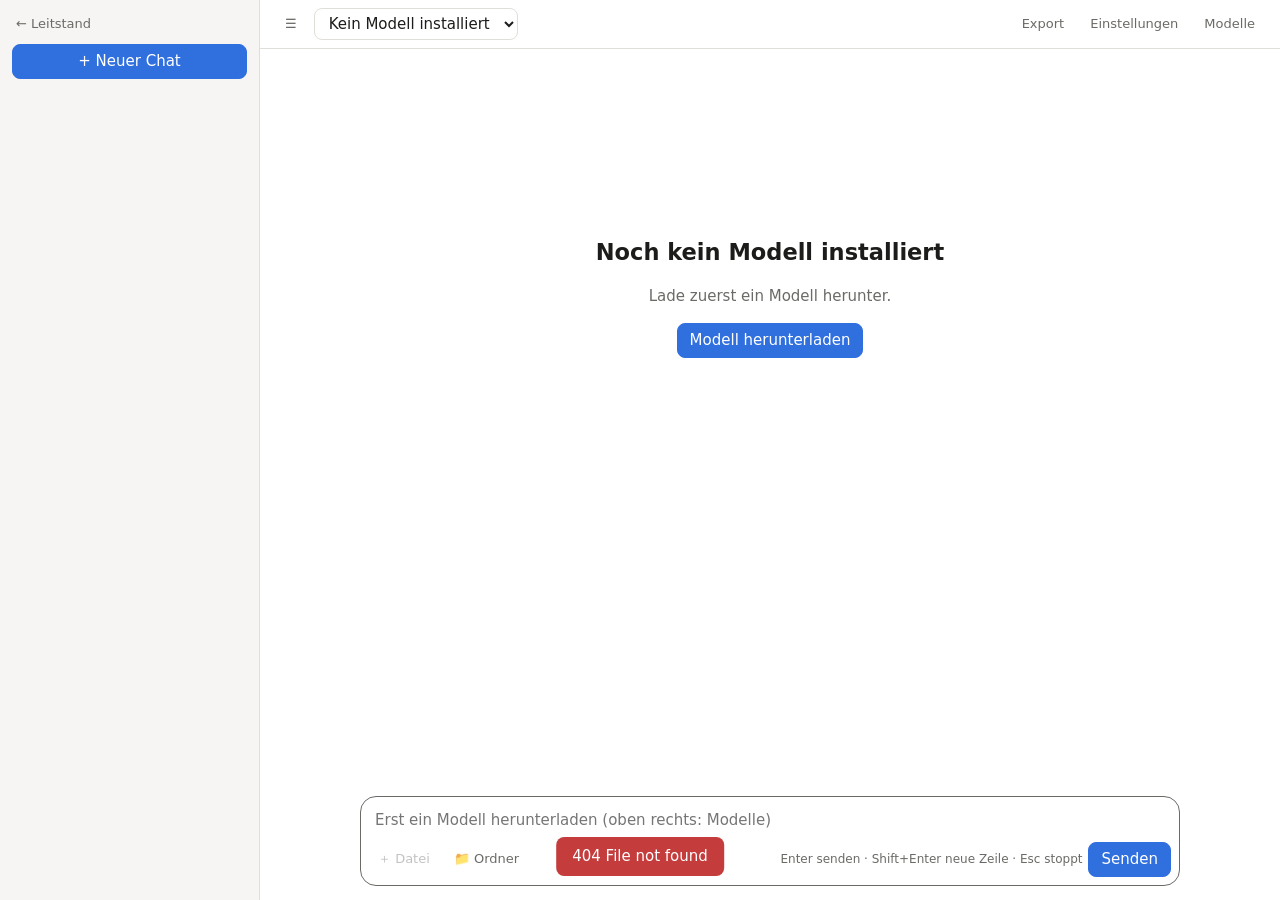
==== commit 480abeaa: "Files from the chat to download, and ComfyUI workflows that run Models with tools get create_file: t" ====
--- a/static/chat.html
+++ b/static/chat.html
@@ -104,6 +104,25 @@
 .research li { margin: 2px 0; }
 .research a { color: inherit; }
 .research .q { color: var(--fg); }
+/* Files the model made (create_file): a card each, with download and a look inside */
+.downloads { display: flex; flex-direction: column; gap: 8px; margin: 4px 0 8px; }
+.download { border: 1px solid var(--border); border-radius: 10px; padding: 8px 10px; background: var(--bg-side); }
+.download.replaced { opacity: .6; }
+.download .dl-head { display: flex; align-items: center; gap: 10px; }
+.download .dl-icon { font-size: 20px; line-height: 1; }
+.download .dl-text { flex: 1; min-width: 0; }
+.download .dl-name { font-weight: 600; overflow-wrap: anywhere; color: var(--fg); text-decoration: none; }
+.download .dl-name:hover { text-decoration: underline; }
+.download .dl-meta { color: var(--fg-soft); font-size: 12px; }
+.download a.dl-get { flex: none; background: var(--accent); color: #fff; border-radius: 8px; padding: 4px 12px; font-size: 13px; text-decoration: none; }
+.download .dl-check { margin: 6px 0 0; font-size: 13px; color: var(--fg-soft); }
+.download .dl-check.bad { color: var(--fg); }
+.download .dl-check ul { margin: 4px 0 0; padding-left: 18px; }
+.download .dl-check li { margin: 2px 0; overflow-wrap: anywhere; }
+.download details.dl-view { margin-top: 6px; font-size: 13px; color: var(--fg-soft); }
+.download details.dl-view summary { cursor: pointer; }
+.download details.dl-view .code { margin: 6px 0 0; }
+.download details.dl-view pre { max-height: 360px; }
 #image-mode[aria-pressed="true"], #video-mode[aria-pressed="true"] { background: var(--accent); border-color: var(--accent); color: #fff; }
 #settings .group { grid-column: 1 / -1; margin: 4px 0 -4px; font-size: 12px; font-weight: 600; color: var(--fg-soft); text-transform: uppercase; letter-spacing: .05em; }
 #settings label.check { flex-direction: row; align-items: center; gap: 6px; }
@@ -299,6 +318,10 @@
     <label class="web-only check wide" title="Nur bei Modellen, die Werkzeuge (Tools) können. Gesucht wird über das eigene SearXNG (searxng.sh).">
       <input id="webResearch" type="checkbox"> Das Chat-Modell darf im Internet suchen und Seiten lesen
     </label>
+    <div class="group">Dateien</div>
+    <label class="check wide" title="Nur bei Modellen, die Werkzeuge (Tools) können. ComfyUI-Workflows prüft der Leitstand gegen den gewählten ComfyUI-Server.">
+      <input id="fileTool" type="checkbox"> Das Chat-Modell darf Dateien zum Herunterladen anlegen (ComfyUI-Workflows, Skripte, Tabellen …)
+    </label>
   </section>
 
   <div id="messages"></div>
@@ -372,7 +395,7 @@
 let settings = {model: '', temperature: '', num_ctx: '', think: '', system: '',
   imageWorkflow: '', imageSize: '1024x1024', imageSteps: '', imageSeed: '', imageShare: true, imageTool: true,
   videoWorkflow: '', videoSize: '1344x768', videoSeconds: '5', videoTool: true,
-  webResearch: true}
+  webResearch: true, fileTool: true}
 try { Object.assign(settings, JSON.parse(localStorage.getItem('ollama-chat') || '{}')) } catch {}
 const saveSettings = () => localStorage.setItem('ollama-chat', JSON.stringify(settings))
 
@@ -498,6 +521,54 @@
 ]
 const FILE_TOOL_NAMES = new Set(FILE_TOOLS.map(t => t.function.name))
 
+// What the chat model may call to hand the user a file, and to look up the
+// nodes of ComfyUI for workflows (downloads.py on the server checks them).
+const MAKE_TOOLS = [
+  {type: 'function', function: {
+    name: 'create_file',
+    description: 'Creates a file the user can download from the chat: a ComfyUI workflow (.json), a script, a config, ' +
+      'a table (.csv), notes (.md) … Use it whenever the user wants a file, instead of only writing the content into the chat. ' +
+      'JSON must be valid. A ComfyUI workflow is checked against the user\'s ComfyUI server: if the result lists problems, ' +
+      'fix them and create the file again under the same name.',
+    parameters: {type: 'object', required: ['name', 'content'], properties: {
+      name: {type: 'string', description: 'File name with extension, e.g. "z-image-portrait.json"'},
+      content: {type: 'string', description: 'The complete content of the file'},
+    }},
+  }},
+  {type: 'function', function: {
+    name: 'comfy_nodes',
+    description: 'Looks up the nodes of the user\'s ComfyUI server, to write workflows that run there. search finds node ' +
+      'types by words in their name or category; names returns the exact inputs (type, allowed values such as the model ' +
+      'files and samplers there, defaults) and outputs of the given node types.',
+    parameters: {type: 'object', properties: {
+      search: {type: 'string', description: 'Words to look for, e.g. "loader" or "upscale"'},
+      names: {type: 'array', items: {type: 'string'}, description: 'Exact node types, e.g. ["KSampler", "UNETLoader"]'},
+    }},
+  }},
+  {type: 'function', function: {
+    name: 'comfy_templates',
+    description: 'The official workflow templates of the user\'s ComfyUI, which are known to work. search finds templates by ' +
+      'words (model, task: "z-image", "flux upscale", "wan image to video"); name returns one as a ready API-format workflow ' +
+      'to adapt (prompt, size, steps, seed …) and save with create_file, plus the model files the server lacks for it.',
+    parameters: {type: 'object', properties: {
+      search: {type: 'string', description: 'Words to look for'},
+      name: {type: 'string', description: 'The exact template name from a search, e.g. "image_z_image_turbo"'},
+    }},
+  }},
+]
+const MAKE_TOOL_NAMES = new Set(MAKE_TOOLS.map(t => t.function.name))
+
+const fileNote =
+  'Mit create_file legst du Dateien an, die der Benutzer im Chat herunterladen kann. Will er eine Datei (einen ' +
+  'ComfyUI-Workflow, ein Skript, eine Konfiguration, eine Tabelle …), dann lege sie damit an, statt den Inhalt nur in ' +
+  'den Chat zu schreiben, und sag danach kurz, was drin ist. ComfyUI-Workflows schreibst du im API-Format: ' +
+  '{"1": {"class_type": "…", "inputs": {…}}, …}, eine Verbindung ist ["<Knoten-id>", <Ausgang>]. Erfinde einen ' +
+  'Workflow nicht neu: such mit comfy_templates die passende offizielle Vorlage, hol sie mit name und ändere nur, was der ' +
+  'Benutzer will (Prompt, Größe, Schritte …). Gibt es keine, schlag Knoten und Eingänge mit comfy_nodes nach, statt sie zu ' +
+  'raten -- dort stehen auch die vorhandenen Modelldateien. ' +
+  'create_file prüft den Workflow gegen den ComfyUI-Server; meldet es Probleme, behebe sie und lege die Datei unter ' +
+  'demselben Namen neu an.'
+
 const folderNote = folders =>
   `Der Benutzer hat dir ${folders.length === 1 ? 'diesen Ordner' : 'diese Ordner'} auf seinem Rechner freigegeben (nur lesen):\n` +
   folders.map(f => `- ${f}`).join('\n') + '\n' +
@@ -576,8 +647,9 @@
   const body = known
     ? cached(`C${lang}\n${code}`, () => hljs.highlight(code, {language: lang, ignoreIllegals: true}).value)
     : esc(code)
-  return `<div class="code"><div class="code-head"><span>${esc(lang || 'code')}</span>` +
-    `<button type="button" class="ghost copy-code">Kopieren</button></div><pre><code>${body}</code></pre></div>`
+  return `<div class="code" data-lang="${esc(lang || '')}"><div class="code-head"><span>${esc(lang || 'code')}</span>` +
+    `<span><button type="button" class="ghost save-code">Herunterladen</button>` +
+    `<button type="button" class="ghost copy-code">Kopieren</button></span></div><pre><code>${body}</code></pre></div>`
 }
 
 function list(lines, i) {
@@ -897,6 +969,7 @@
   const md = `# ${chat.title}\n\n` + chat.messages.filter(m => m.role !== 'tool').map(m =>
     `**${m.role === 'user' ? 'Du' : m.model || 'Assistent'}:**\n\n${toOllama(m).content}` +
     (m.generated || []).map(g => `\n\n${g.kind === 'video' ? '🎬 [Video: ' : '!['}${g.prompt.replace(/[\[\]]/g, '')}](${new URL(g.url, location.href)})`).join('') +
+    (m.downloads || []).map(d => `\n\n📎 [${d.name.replace(/[\[\]]/g, '')}](${new URL(d.url, location.href)})`).join('') +
     ((m.research || []).filter(s => s.kind === 'fetch' && !s.error).length
       ? '\n\nGelesen: ' + m.research.filter(s => s.kind === 'fetch' && !s.error).map(s => `[${(s.title || s.url).replace(/[\[\]]/g, '')}](${s.url})`).join(', ')
       : '')
@@ -971,7 +1044,7 @@
   } else {
     const think = el('details', 'thinking')
     think.append(el('summary'), el('div', 'md'))
-    bubble.append(think, renderResearch(m), el('div', 'md content'), renderGenerated(m), el('div', 'error'))
+    bubble.append(think, renderResearch(m), el('div', 'md content'), renderGenerated(m), renderDownloads(m, i), el('div', 'error'))
     meta.append(el('span', 'stats'), action('Kopieren', b => copy(splitThink(m.content)[1], b)))
     if (i === chat.messages.length - 1) meta.append(action('Neu generieren', regenerate))
   }
@@ -986,10 +1059,12 @@
   if (!steps.length && !m.toolState) { box.hidden = true; return box }
   const count = kind => steps.filter(s => s.kind === kind).length
   const searches = count('search'), pages = count('fetch'), dirs = count('dir'), files = count('file'), greps = count('grep')
-  box.append(el('summary', '', m.toolState || [searches || pages ? 'Recherche' : 'Dateien',
+  const nodes = count('nodes'), templates = count('template'), failed = count('make')
+  box.append(el('summary', '', m.toolState || [searches || pages ? 'Recherche' : dirs || files || greps ? 'Dateien' : 'Werkzeuge',
     searches && `${searches} ${searches === 1 ? 'Suche' : 'Suchen'}`, pages && `${pages} ${pages === 1 ? 'Seite' : 'Seiten'} gelesen`,
     dirs && `${dirs} Ordner angesehen`, files && `${files} ${files === 1 ? 'Datei' : 'Dateien'} gelesen`,
-    greps && `${greps}× in Dateien gesucht`].filter(Boolean).join(' · ')))
+    greps && `${greps}× in Dateien gesucht`, templates && `${templates}× ComfyUI-Vorlagen`, nodes && `${nodes}× ComfyUI-Knoten nachgeschlagen`,
+    failed && `${failed} ${failed === 1 ? 'Datei' : 'Dateien'} abgelehnt`].filter(Boolean).join(' · ')))
   const ul = el('ul')
   for (const s of steps) {
     const li = el('li')
@@ -1007,6 +1082,14 @@
       }
     } else if (s.kind === 'fetch') {
       li.append('📄 ', s.error ? `${s.url} – ${s.error}` : linkTo(s.url, s.title || s.url))
+    } else if (s.kind === 'nodes') {
+      li.append('🧩 ', el('span', 'q', s.names?.length ? s.names.join(', ') : `„${s.query}“`),
+        s.error ? ` – ${s.error}` : s.names?.length ? '' : ` – ${s.hits ?? 0} Treffer`)
+    } else if (s.kind === 'template') {
+      li.append('📋 ', el('span', 'q', s.name || `„${s.query}“`),
+        s.error ? ` – ${s.error}` : s.name ? ' – als Workflow geholt' : ` – ${s.hits ?? 0} Vorlagen`)
+    } else if (s.kind === 'make') {
+      li.append('💾 ', el('span', 'q', s.path), ` – nicht angelegt: ${s.error}`)
     } else {
       const icon = {dir: '📁 ', file: '📄 ', grep: '🔎 '}[s.kind]
       li.append(icon, el('span', 'q', s.kind === 'grep' ? `„${s.query}“` : s.path + (s.pattern ? ` · ${s.pattern}` : '')),
@@ -1077,7 +1160,7 @@
     think.querySelector('summary').textContent = streaming && !content ? 'Denkt nach…' : 'Gedankengang'
     think.querySelector('.md').innerHTML = markdown(thinking)
   }
-  wrap.querySelector('.content').innerHTML = content || !streaming || thinking || m.imageState || m.toolState || m.generated?.length
+  wrap.querySelector('.content').innerHTML = content || !streaming || thinking || m.imageState || m.toolState || m.generated?.length || m.downloads?.length
     ? markdown(content) : '<span class="typing"></span>'
   wrap.querySelector('.error').textContent = m.error || ''
   wrap.querySelector('.stats').textContent = stats(m)
@@ -1232,6 +1315,152 @@
   g.drawImage(bitmap, 0, 0, canvas.width, canvas.height)
   bitmap.close()
   return canvas.toDataURL('image/jpeg', 0.88)
+}
+
+// ---------- Files for the user ----------
+
+// A file the model made: on the server (downloads.py), as a card in `msg`.
+// The answer tells the model whether a ComfyUI workflow fits the server.
+async function makeFile(args, msg, redraw, signal) {
+  const name = String(args.name || '')
+  // Models sometimes hand over a JSON file as an object instead of as text.
+  const content = typeof args.content === 'string' ? args.content : JSON.stringify(args.content ?? '', null, 2)
+  msg.toolState = `Legt ${name || 'eine Datei'} an…`
+  redraw()
+  try {
+    const r = await json('downloads', {method: 'POST', signal, body: JSON.stringify({name, content})})
+    ;(msg.downloads ||= []).push({id: r.id, name: r.name, url: r.url, size: r.size, ...(r.comfyui && {comfyui: r.comfyui})})
+    const w = r.comfyui
+    return {ok: true, name: r.name, size: r.size, note: 'Die Datei liegt im Chat zum Herunterladen bereit',
+      ...(w && {comfyui: !w.checked ? {note: w.note}
+        : w.problems.length ? {problems: w.problems, ...(w.more && {more: w.more}),
+          todo: 'So würde ComfyUI den Workflow nicht ausführen: beheben und unter demselben Namen neu anlegen'}
+        : {ok: `Der Workflow passt zu den Knoten von ${w.server}`, ...(w.note && {note: w.note})}})}
+  } catch (e) {
+    if (e.name === 'AbortError') throw e
+    ;(msg.research ||= []).push({kind: 'make', path: name, error: e.message})
+    return {ok: false, error: e.message}
+  } finally {
+    delete msg.toolState
+    redraw()
+  }
+}
+
+// Node types of the chosen ComfyUI server, for the model to write workflows with.
+async function lookupNodes(args, msg, redraw, signal) {
+  let names = args.names
+  if (typeof names === 'string') try { names = JSON.parse(names) } catch { names = names.split(/[\s,]+/) }
+  names = (Array.isArray(names) ? names : []).map(String).filter(Boolean)
+  const search = Array.isArray(args.search) ? args.search.join(' ') : String(args.search || '')
+  msg.research ||= []
+  msg.toolState = names.length ? `Schlägt ComfyUI-Knoten nach: ${names.join(', ')}…` : `Sucht ComfyUI-Knoten: „${search}“…`
+  redraw()
+  try {
+    const r = await json('comfy/nodes', {method: 'POST', signal, body: JSON.stringify({search, names})})
+    msg.research.push({kind: 'nodes', query: search, names, hits: r.count})
+    return r
+  } catch (e) {
+    if (e.name === 'AbortError') throw e
+    msg.research.push({kind: 'nodes', query: search, names, error: e.message})
+    return {ok: false, error: e.message}
+  } finally {
+    delete msg.toolState
+    redraw()
+  }
+}
+
+const kb = n => n < 1024 ? `${n} Byte` : n < 1048576 ? `${(n / 1024).toLocaleString('de-DE', {maximumFractionDigits: 1})} KB`
+  : `${(n / 1048576).toLocaleString('de-DE', {maximumFractionDigits: 1})} MB`
+
+function renderDownloads(m, i) {
+  const box = el('div', 'downloads')
+  for (const d of m.downloads || []) {
+    const w = d.comfyui
+    // the model fixed a workflow and made it again: this one is the old one
+    const replaced = chat.messages.slice(i + 1).some(o => o.downloads?.some(x => x.name === d.name))
+    const card = el('div', 'download' + (replaced ? ' replaced' : ''))
+    const head = el('div', 'dl-head'), text = el('div', 'dl-text')
+    const name = Object.assign(el('a', 'dl-name', d.name), {href: d.url, download: d.name})
+    text.append(name, el('div', 'dl-meta', [w ? `ComfyUI-Workflow (${w.format}) · ${w.nodes} Knoten` : '', kb(d.size),
+      replaced && 'durch eine neuere Fassung ersetzt'].filter(Boolean).join(' · ')))
+    head.append(el('span', 'dl-icon', w ? '🧩' : '📄'), text, Object.assign(el('a', 'dl-get', 'Herunterladen'), {href: d.url, download: d.name}))
+    card.append(head)
+    if (w) {
+      const bad = w.checked && w.problems.length
+      const check = el('div', 'dl-check' + (bad ? ' bad' : ''),
+        !w.checked ? w.note : bad ? `⚠ ${w.problems.length + (w.more || 0)} ${w.problems.length + (w.more || 0) === 1 ? 'Problem' : 'Probleme'} auf ${w.server}:`
+          : `✓ passt zu den Knoten von ${w.server}${w.note ? ` (${w.note.replace(/^Geprüft gegen die /, '')})` : ''}`)
+      if (bad) {
+        const ul = el('ul')
+        for (const p of w.problems) ul.append(el('li', '', p))
+        if (w.more) ul.append(el('li', '', `… und ${w.more} weitere`))
+        check.append(ul)
+      }
+      card.append(check)
+    }
+    const view = el('details', 'dl-view')
+    view.append(el('summary', '', 'Inhalt ansehen'))
+    view.ontoggle = async () => {
+      if (!view.open || view.dataset.loaded) return
+      view.dataset.loaded = '1'
+      try {
+        const res = await fetch(d.url)
+        if (!res.ok) throw new Error(`${res.status} ${res.statusText}`)
+        const body = await res.text()
+        const shown = body.length > 200000 ? body.slice(0, 200000) + '\n…' : body
+        view.insertAdjacentHTML('beforeend', `<div class="md">${codeBlock(shown, langOf(d.name))}</div>`)
+        view.querySelector('.code').dataset.name = d.name   // its download keeps the file's name
+      } catch (e) {
+        view.append(el('div', 'error', `Nicht lesbar: ${e.message}`))
+      }
+    }
+    card.append(view)
+    box.append(card)
+  }
+  box.hidden = !box.childElementCount
+  return box
+}
+
+// File endings for code blocks and the other way round
+const EXT = {python: 'py', py: 'py', javascript: 'js', js: 'js', typescript: 'ts', ts: 'ts', json: 'json', bash: 'sh',
+  sh: 'sh', shell: 'sh', zsh: 'sh', html: 'html', xml: 'xml', css: 'css', yaml: 'yaml', yml: 'yaml', toml: 'toml',
+  ini: 'ini', markdown: 'md', md: 'md', csv: 'csv', sql: 'sql', c: 'c', cpp: 'cpp', 'c++': 'cpp', h: 'h', hpp: 'hpp',
+  java: 'java', kotlin: 'kt', rust: 'rs', go: 'go', ruby: 'rb', php: 'php', lua: 'lua', glsl: 'glsl', hlsl: 'hlsl',
+  cmake: 'cmake', powershell: 'ps1', diff: 'diff', svg: 'svg', tex: 'tex', latex: 'tex', text: 'txt', txt: 'txt'}
+const langOf = name => {
+  const ext = name.toLowerCase().split('.').pop()
+  return Object.keys(EXT).find(k => EXT[k] === ext && window.hljs?.getLanguage(k)) || ''
+}
+
+// A code block from an answer as a file: named after the chat, ending after its language.
+function saveCode(block) {
+  const lang = (block.dataset.lang || '').toLowerCase()
+  const stem = (chat?.title || '').replace(/^[🖼🎬]\s*/u, '').toLowerCase().replace(/[^\wäöüß]+/g, '-').slice(0, 40).replace(/^-+|-+$/g, '') || 'code'
+  const name = block.dataset.name || (lang === 'dockerfile' ? 'Dockerfile' : lang === 'makefile' ? 'Makefile' : `${stem}.${EXT[lang] || 'txt'}`)
+  const a = Object.assign(el('a'), {href: URL.createObjectURL(new Blob([block.querySelector('code').textContent], {type: 'text/plain'})), download: name})
+  a.click()
+  setTimeout(() => URL.revokeObjectURL(a.href), 1000)
+}
+
+// The official templates of the chosen ComfyUI server: found by words, or one as an API workflow.
+async function lookupTemplates(args, msg, redraw, signal) {
+  const search = Array.isArray(args.search) ? args.search.join(' ') : String(args.search || '')
+  const name = String(args.name || '')
+  msg.research ||= []
+  msg.toolState = name ? `Holt die ComfyUI-Vorlage ${name}…` : `Sucht ComfyUI-Vorlagen: „${search}“…`
+  redraw()
+  try {
+    const r = await json('comfy/templates', {method: 'POST', signal, body: JSON.stringify(name ? {name} : {search})})
+    msg.research.push({kind: 'template', query: search, name, hits: r.count})
+    return r
+  } catch (e) {
+    if (e.name === 'AbortError') throw e
+    msg.research.push({kind: 'template', query: search, name, error: e.message})
+    return {ok: false, error: e.message}
+  } finally {
+    delete msg.toolState
+    redraw()
+  }
 }
 
 // ---------- Shared folders ----------
@@ -1382,6 +1611,26 @@
   }
 }
 
+// A tool call written out as JSON, if it names one of `tools`: {function: {name, arguments}}.
+// The arguments may themselves be a JSON string, or the bare value of the first required one.
+function jsonCall(text, tools) {
+  // Models write TeX into it ($\sqrt{2}$): a backslash that starts no JSON escape stands for itself.
+  const parse = s => {
+    try { return JSON.parse(s) } catch {}
+    return JSON.parse(s.replace(/\\(?:(["\\/bfnrt]|u[0-9a-fA-F]{4})|)/g, (all, escape) => escape ? all : '\\\\'))
+  }
+  let j
+  try { j = parse(text) } catch { return null }
+  const name = j?.action ?? j?.name ?? j?.tool ?? j?.function?.name
+  const tool = tools.find(t => t.function.name === name)
+  if (!tool) return null
+  let args = j.action_input ?? j.arguments ?? j.parameters ?? j.args ?? j.tool_input ?? j.function?.arguments ?? {}
+  if (typeof args === 'string') {
+    try { args = parse(args) } catch { args = {[tool.function.parameters.required?.[0] ?? 'input']: args} }
+  }
+  return args && typeof args === 'object' ? {function: {name, arguments: args}} : null
+}
+
 async function generate(round = 0) {
   const c = chat, model = $('#model').value
   // Tool calls and their answers belong to the conversation even without text.
@@ -1398,7 +1647,8 @@
   const web = settings.webResearch && canUseTools && webAvailable
   const question = [...c.messages].reverse().find(m => m.role === 'user')?.content
   const shared = canUseTools && c.folders?.length ? c.folders : null
-  const system = [c.system, web && researchNote(question), shared && folderNote(shared)].filter(Boolean).join('\n\n')
+  const making = settings.fileTool && canUseTools
+  const system = [c.system, web && researchNote(question), shared && folderNote(shared), making && fileNote].filter(Boolean).join('\n\n')
   const body = {
     model,
     messages: [...(system ? [{role: 'system', content: system}] : []), ...history.map(toOllama)],
@@ -1410,7 +1660,7 @@
   if (settings.think && !$('#think').disabled) body.think = {on: true, off: false}[settings.think] ?? settings.think
   const tools = [...(settings.imageTool && canUseTools && imageWorkflows.length ? [IMAGE_TOOL] : []),
     ...(settings.videoTool && canUseTools && videoWorkflows.length ? [VIDEO_TOOL] : []), ...(web ? WEB_TOOLS : []),
-    ...(shared ? FILE_TOOLS : [])]
+    ...(shared ? FILE_TOOLS : []), ...(making ? MAKE_TOOLS : [])]
   if (tools.length) body.tools = tools
 
   const ctrl = abort = new AbortController()
@@ -1457,6 +1707,22 @@
         return ''
       })
       .replace(/<\/?tool_call>/g, '').trimEnd()
+    // Gemma, deep into a chat without any call yet, writes one as JSON text:
+    // {"action": "generate_image", "action_input": "{…}"} (LangChain's form) or
+    // {"name": …, "arguments": …}, bare or in a ```json block -- and then
+    // believes it made it. Taken out and run too, for tools it was offered.
+    if (tools.length && !msg.toolCalls?.length && !textCalls.length) {
+      // [where, how long, the JSON]: ```json blocks, then from a line starting with { to the end
+      const blocks = [...msg.content.matchAll(/```(?:json)?[ \t]*\n([\s\S]*?)\n?```/g)].map(m => [m.index, m[0].length, m[1]])
+      for (const m of msg.content.matchAll(/^\{/gm)) blocks.push([m.index, Infinity, msg.content.slice(m.index)])
+      for (const [at, length, text] of blocks) {
+        const call = jsonCall(text, tools)
+        if (!call) continue
+        textCalls.push(call)
+        msg.content = (msg.content.slice(0, at) + msg.content.slice(at + length)).trim()
+        break
+      }
+    }
     if (textCalls.length) msg.toolCalls = [...(msg.toolCalls || []), ...textCalls]
     // The model asked for pictures: ComfyUI paints them into this message, the
     // answers go back to the model as tool messages, and it gets another turn.
@@ -1491,6 +1757,12 @@
           result = await research(f.name, args, msg, redraw, ctrl.signal)
         } else if (FILE_TOOL_NAMES.has(f.name) && c.folders?.length) {
           [result, images] = await folderTool(f.name, args, c.folders, msg, redraw, ctrl.signal)
+        } else if (f.name === 'create_file' && making) {
+          result = await makeFile(args, msg, redraw, ctrl.signal)
+        } else if (f.name === 'comfy_nodes' && making) {
+          result = await lookupNodes(args, msg, redraw, ctrl.signal)
+        } else if (f.name === 'comfy_templates' && making) {
+          result = await lookupTemplates(args, msg, redraw, ctrl.signal)
         } else {
           result = {ok: false, error: `Es gibt kein Werkzeug ${f.name} (oder es fehlen seine Angaben)`}
         }
@@ -1706,6 +1978,8 @@
 messagesBox.addEventListener('click', e => {
   const b = e.target.closest('.copy-code')
   if (b) copy(b.closest('.code').querySelector('code').textContent, b)
+  const s = e.target.closest('.save-code')
+  if (s) saveCode(s.closest('.code'))
 })
 
 for (const id of ['temperature', 'num_ctx', 'think', 'imageWorkflow', 'imageSize', 'imageSteps', 'imageSeed',
@@ -1714,7 +1988,7 @@
   input.value = settings[id]
   input.onchange = () => { settings[id] = input.value; saveSettings() }
 }
-for (const id of ['imageShare', 'imageTool', 'videoTool', 'webResearch']) {
+for (const id of ['imageShare', 'imageTool', 'videoTool', 'webResearch', 'fileTool']) {
   const input = $('#' + id)
   input.checked = settings[id]
   input.onchange = () => { settings[id] = input.checked; saveSettings() }
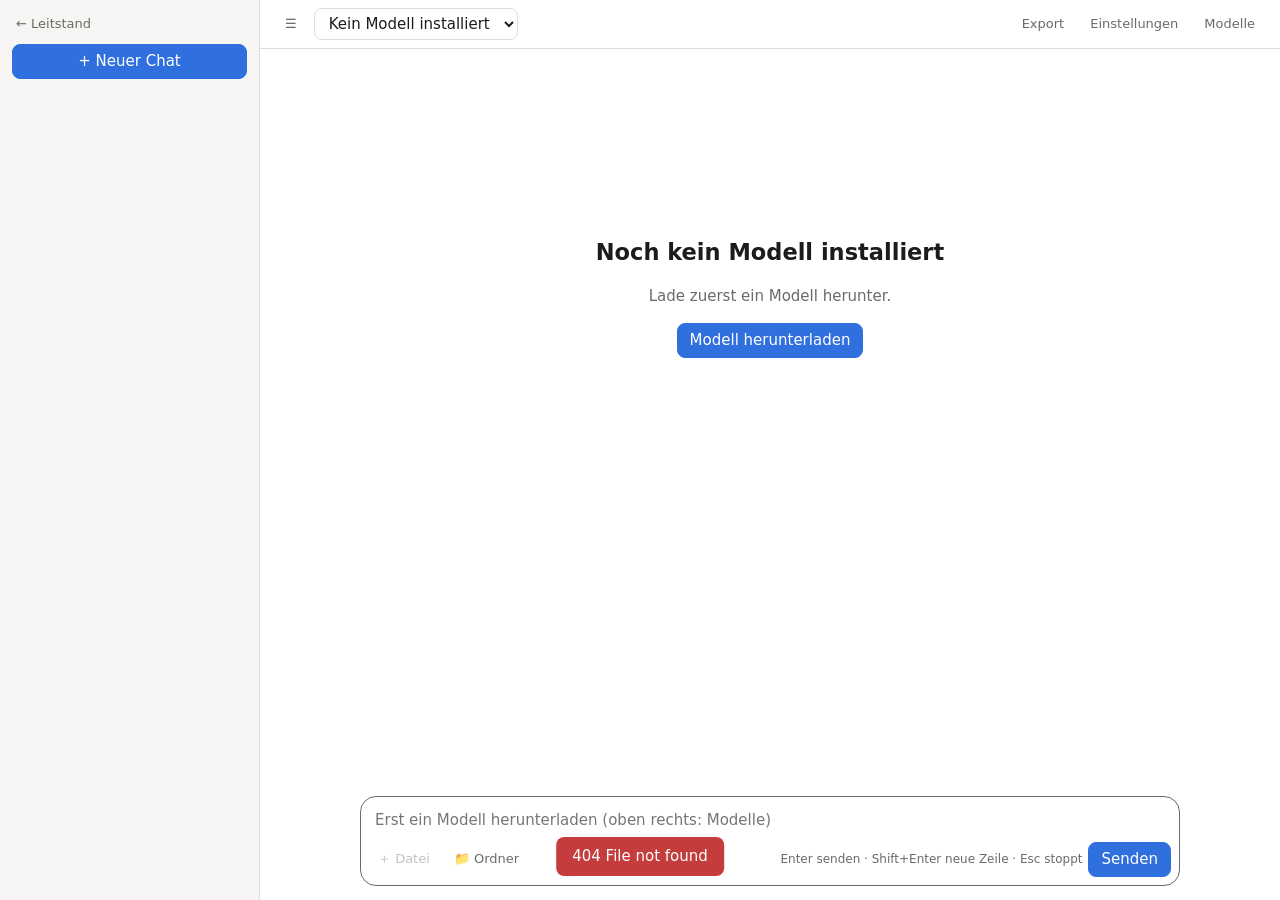
==== commit 6a70cab5: "A project memory, so the chat's models get through large code projects Each shared folder gets an in" ====
--- a/static/chat.html
+++ b/static/chat.html
@@ -104,6 +104,8 @@
 .research li { margin: 2px 0; }
 .research a { color: inherit; }
 .research .q { color: var(--fg); }
+.research details.note summary { cursor: pointer; }
+.research .note-text { margin: 2px 0 4px 18px; color: var(--fg); white-space: pre-wrap; }
 /* Files the model made (create_file): a card each, with download and a look inside */
 .downloads { display: flex; flex-direction: column; gap: 8px; margin: 4px 0 8px; }
 .download { border: 1px solid var(--border); border-radius: 10px; padding: 8px 10px; background: var(--bg-side); }
@@ -518,6 +520,45 @@
       path: {type: 'string', description: 'Optional: only in this subfolder or file'},
     }},
   }},
+  // The project memory (codeindex.py): a map, symbols, ranked search and the model's own notes.
+  {type: 'function', function: {
+    name: 'project_map',
+    description: 'The compressed map of a shared project: folders with their size, files with their line count and ' +
+      'either your note about them (—) or their main symbols (·). Start here with a large project, then go deeper ' +
+      'with path. Much cheaper than reading files.',
+    parameters: {type: 'object', properties: {
+      path: {type: 'string', description: 'Folder to show; empty for the whole project'},
+    }},
+  }},
+  {type: 'function', function: {
+    name: 'find_symbol',
+    description: 'Finds where a class, struct, function or method is defined in the shared folders (file:line, kind, ' +
+      'signature), e.g. "Mixer", "AssetDatabase::refresh" or a part of a name.',
+    parameters: {type: 'object', required: ['name'], properties: {
+      name: {type: 'string', description: 'The name, also Class::method or Class.method'},
+    }},
+  }},
+  {type: 'function', function: {
+    name: 'search_code',
+    description: 'Searches the shared project by words and returns the most relevant passages (file:lines with the ' +
+      'matching lines). Finds parts of names too ("shadow" finds renderShadowMap). Use it for "where/how is X done?"; ' +
+      'search_files finds exact text.',
+    parameters: {type: 'object', required: ['query'], properties: {
+      query: {type: 'string', description: 'Words, e.g. "shadow cascade split"'},
+      path: {type: 'string', description: 'Optional: only in this subfolder'},
+    }},
+  }},
+  {type: 'function', function: {
+    name: 'save_note',
+    description: 'Saves what you learned about a file, a folder or the whole project (path empty) in the project memory: ' +
+      'its purpose, the main classes and functions, how it connects to the rest -- a few compact sentences. Notes show ' +
+      'in project_map and read_file, in later chats too, and stay when old file contents drop out of the conversation. ' +
+      'Write one after reading a file that matters; a new note on the same path replaces the old one.',
+    parameters: {type: 'object', required: ['path', 'note'], properties: {
+      path: {type: 'string', description: 'The file or folder as the other tools show it; empty for the project'},
+      note: {type: 'string', description: 'The note, at most about 1000 characters'},
+    }},
+  }},
 ]
 const FILE_TOOL_NAMES = new Set(FILE_TOOLS.map(t => t.function.name))
 
@@ -577,7 +618,13 @@
   '1. Finde die Stellen (search_files, list_files).\n' +
   '2. Lies sie mit read_file -- ein Suchtreffer zeigt nur eine Zeile. Was eine Funktion tut, steht in ihrer ' +
   'Definition (def, function, class …), nicht beim Aufruf: lies die Definition, start_line ein paar Zeilen davor.\n' +
-  '3. Erst dann antworten, und die Dateien (und Zeilen) nennen, auf die du dich stützt -- als `datei:zeile`, nicht als Link.'
+  '3. Erst dann antworten, und die Dateien (und Zeilen) nennen, auf die du dich stützt -- als `datei:zeile`, nicht als Link.\n' +
+  'Bei einem großen Projekt passt nicht alles in dein Gedächtnis, dafür gibt es das Projektgedächtnis: project_map zeigt ' +
+  'die komprimierte Karte mit deinen Notizen von früher, find_symbol findet Definitionen, search_code die passenden ' +
+  'Stellen. Lies dann gezielt (read_file mit start_line) statt ganzer Dateien. Hast du eine wichtige Datei verstanden, ' +
+  'halte das Wesentliche mit save_note fest (Zweck, wichtigste Klassen und Funktionen, Zusammenhänge): ältere ' +
+  'Dateiinhalte fallen aus dem Gespräch, wenn der Platz knapp wird, deine Notizen bleiben -- auch für spätere Chats. ' +
+  'Bittet dich der Benutzer, dir etwas zu merken, dann heißt das: save_note, für jede Datei und jeden Ordner, um die es ging.'
 
 // ---------- Markdown ----------
 
@@ -1060,7 +1107,10 @@
   const count = kind => steps.filter(s => s.kind === kind).length
   const searches = count('search'), pages = count('fetch'), dirs = count('dir'), files = count('file'), greps = count('grep')
   const nodes = count('nodes'), templates = count('template'), failed = count('make')
-  box.append(el('summary', '', m.toolState || [searches || pages ? 'Recherche' : dirs || files || greps ? 'Dateien' : 'Werkzeuge',
+  const maps = count('map'), syms = count('symbol'), codes = count('code'), notes = count('note')
+  box.append(el('summary', '', m.toolState || [searches || pages ? 'Recherche' : dirs || files || greps || maps || syms || codes ? 'Dateien'
+    : notes ? 'Projektgedächtnis' : 'Werkzeuge', maps && `${maps}× Projektkarte`, syms && `${syms}× Definition gesucht`,
+    codes && `${codes}× Projekt durchsucht`, notes && `${notes} ${notes === 1 ? 'Notiz' : 'Notizen'} gespeichert`,
     searches && `${searches} ${searches === 1 ? 'Suche' : 'Suchen'}`, pages && `${pages} ${pages === 1 ? 'Seite' : 'Seiten'} gelesen`,
     dirs && `${dirs} Ordner angesehen`, files && `${files} ${files === 1 ? 'Datei' : 'Dateien'} gelesen`,
     greps && `${greps}× in Dateien gesucht`, templates && `${templates}× ComfyUI-Vorlagen`, nodes && `${nodes}× ComfyUI-Knoten nachgeschlagen`,
@@ -1085,6 +1135,13 @@
     } else if (s.kind === 'nodes') {
       li.append('🧩 ', el('span', 'q', s.names?.length ? s.names.join(', ') : `„${s.query}“`),
         s.error ? ` – ${s.error}` : s.names?.length ? '' : ` – ${s.hits ?? 0} Treffer`)
+    } else if (s.kind === 'note' && !s.error) {
+      const d = el('details', 'note')
+      d.append(el('summary', '', `📝 Notiz zu ${s.path}`), el('div', 'note-text', s.text))
+      li.append(d)
+    } else if (['map', 'symbol', 'code'].includes(s.kind)) {
+      li.append({map: '🗺 ', symbol: '🔣 ', code: '🔎 '}[s.kind], el('span', 'q', s.kind === 'map' ? s.path : `„${s.query}“`),
+        s.error ? ` – ${s.error}` : s.kind === 'map' ? '' : ` – ${s.hits ?? 0} Treffer`)
     } else if (s.kind === 'template') {
       li.append('📋 ', el('span', 'q', s.name || `„${s.query}“`),
         s.error ? ` – ${s.error}` : s.name ? ' – als Workflow geholt' : ` – ${s.hits ?? 0} Vorlagen`)
@@ -1175,6 +1232,7 @@
     s.eval_duration && `${(s.eval_count / s.eval_duration * 1e9).toFixed(1)} tok/s`,
     `Kontext ${(s.prompt_eval_count || 0) + s.eval_count}`,
     s.done_reason === 'length' && 'abgeschnitten (Limit erreicht)',
+    m.compacted && `${m.compacted} ältere Werkzeugergebnisse verdichtet`,
   ].filter(Boolean).join(' · ')
 }
 
@@ -1275,22 +1333,27 @@
 // One look into a shared folder for the model, noted in `msg` for the reader:
 // [answer for the model, pictures for it].
 async function folderTool(name, args, roots, msg, redraw, signal) {
-  const what = {list_files: 'list', read_file: 'read', search_files: 'search'}[name]
-  const kind = {list: 'dir', read: 'file', search: 'grep'}[what]
+  const what = {list_files: 'list', read_file: 'read', search_files: 'search', project_map: 'map',
+    find_symbol: 'symbol', search_code: 'code', save_note: 'note'}[name]
+  const kind = {list: 'dir', read: 'file', search: 'grep'}[what] || what
   msg.research ||= []
-  msg.toolState = what === 'read' ? `Liest ${args.path || ''}…` : what === 'search' ? `Sucht in den Dateien: „${args.query || ''}“…`
-    : `Schaut in ${args.path || 'den Ordner'}…`
+  msg.toolState = {read: `Liest ${args.path || ''}…`, search: `Sucht in den Dateien: „${args.query || ''}“…`,
+    map: `Sieht sich die Projektkarte an${args.path ? `: ${args.path}` : ''}… (beim ersten Mal wird das Projekt erfasst)`,
+    symbol: `Sucht die Definition von ${args.name || ''}…`, code: `Durchsucht das Projekt: „${args.query || ''}“…`,
+    note: `Notiert sich etwas zu ${args.path || 'dem Projekt'}…`}[what] || `Schaut in ${args.path || 'den Ordner'}…`
   redraw()
   try {
     const r = await json('files/' + what, {method: 'POST', signal, body: JSON.stringify({...args, roots})})
-    msg.research.push({kind, ...(what === 'search' ? {query: r.query, hits: r.count} : {path: r.folder || r.file}),
+    msg.research.push({kind, ...(what === 'search' || what === 'code' ? {query: r.query, hits: r.count}
+      : what === 'symbol' ? {query: r.name, hits: r.count} : what === 'note' ? {path: r.path, text: args.note}
+      : what === 'map' ? {path: args.path || 'Projekt'} : {path: r.folder || r.file}),
       ...(args.pattern && {pattern: args.pattern})})
     if (!r.image) return [r, []]
     if (!canSeeImages) return [{file: r.file, size: r.size, error: 'Ein Bild: dieses Modell kann keine Bilder sehen'}, []]
     return [{file: r.file, size: r.size, note: 'Das Bild hängt an dieser Nachricht'}, [await shrink(r.mime, r.image)]]
   } catch (e) {
     if (e.name === 'AbortError') throw e
-    msg.research.push({kind, path: args.path || '', query: args.query, error: e.message})
+    msg.research.push({kind, path: args.path || '', query: args.query ?? args.name, error: e.message})
     return [{ok: false, error: e.message}, []]
   } finally {
     delete msg.toolState
@@ -1473,6 +1536,11 @@
   box.replaceChildren(...list.map((f, i) => {
     const d = el('div', 'chip', '📁 ' + f.split('/').pop())
     d.title = `${f}\nDas Modell darf hier lesen und suchen`
+    json('files/status', {method: 'POST', body: JSON.stringify({roots: [f]})}).then(r => {
+      const s = r.folders[0]
+      if (s?.files) d.title += `\nProjektgedächtnis: ${s.files.toLocaleString('de-DE')} Dateien, ` +
+        `${s.lines.toLocaleString('de-DE')} Zeilen, ${s.notes} ${s.notes === 1 ? 'Notiz' : 'Notizen'} des Modells`
+    }).catch(() => {})
     d.append(action('✕', () => { chat.folders.splice(i, 1); renderFolders(); saveChat(chat) }))
     return d
   }))
@@ -1649,9 +1717,11 @@
   const shared = canUseTools && c.folders?.length ? c.folders : null
   const making = settings.fileTool && canUseTools
   const system = [c.system, web && researchNote(question), shared && folderNote(shared), making && fileNote].filter(Boolean).join('\n\n')
+  const [messages, compacted] = compact(history.map(toOllama), Number(settings.num_ctx) || knownCtx[model] || 8192)
+  if (compacted) msg.compacted = compacted
   const body = {
     model,
-    messages: [...(system ? [{role: 'system', content: system}] : []), ...history.map(toOllama)],
+    messages: [...(system ? [{role: 'system', content: system}] : []), ...messages],
     stream: true,
     options: {},
   }
@@ -1779,6 +1849,7 @@
       setBusy(false)
     }
     if (!msg.thinking) delete msg.thinking
+    learnCtx(model)
     c.updated = Date.now()
     if (chat === c) {
       const stick = nearBottom()
@@ -1791,6 +1862,41 @@
     renderChat()   // "Neu generieren" moves on to the answer that follows
     await generate(round + 1)
   }
+}
+
+// What Ollama gave the model as context the last time (api/ps); until then a cautious guess.
+const knownCtx = {}
+async function learnCtx(model) {
+  const m = (await json('api/ps').catch(() => null))?.models?.find(x => x.name === model)
+  if (m?.context_length) knownCtx[model] = m.context_length
+}
+
+// A long look into a project fills the context with file contents, and Ollama
+// would silently cut off the start of the conversation. Before that, the
+// oldest tool answers shrink to a line saying what they were; what the model
+// learned from them it has put into its notes (save_note). Oldest first and
+// only as far as needed; the newest stays whole: the model is working with it.
+function compact(messages, ctx) {
+  const budget = ctx * 3.5 * 0.6
+  let size = messages.reduce((n, m) => n + (m.content?.length || 0), 0)
+  if (size <= budget) return [messages, 0]
+  const tools = messages.map((m, i) => m.role === 'tool' && m.content.length > 600 ? i : -1).filter(i => i >= 0).slice(0, -1)
+  const out = [...messages]
+  let n = 0
+  for (const i of tools) {
+    if (size <= budget) break
+    let was = {}
+    try { was = JSON.parse(out[i].content) } catch {}
+    const stub = JSON.stringify({removed_from_context: 'An older tool answer, taken out so the conversation fits. ' +
+      'Read it again if you need it; what you noted is in project_map and read_file.',
+      tool: out[i].tool_name, ...Object.fromEntries(['file', 'folder', 'query', 'name', 'url', 'title', 'lines', 'note', 'your_note']
+        .filter(k => was[k] != null && typeof was[k] !== 'object').map(k => [k, String(was[k]).slice(0, 300)]))})
+    size += stub.length - out[i].content.length
+    out[i] = {...out[i], content: stub}
+    delete out[i].images
+    n++
+  }
+  return [out, n]
 }
 
 function regenerate() {
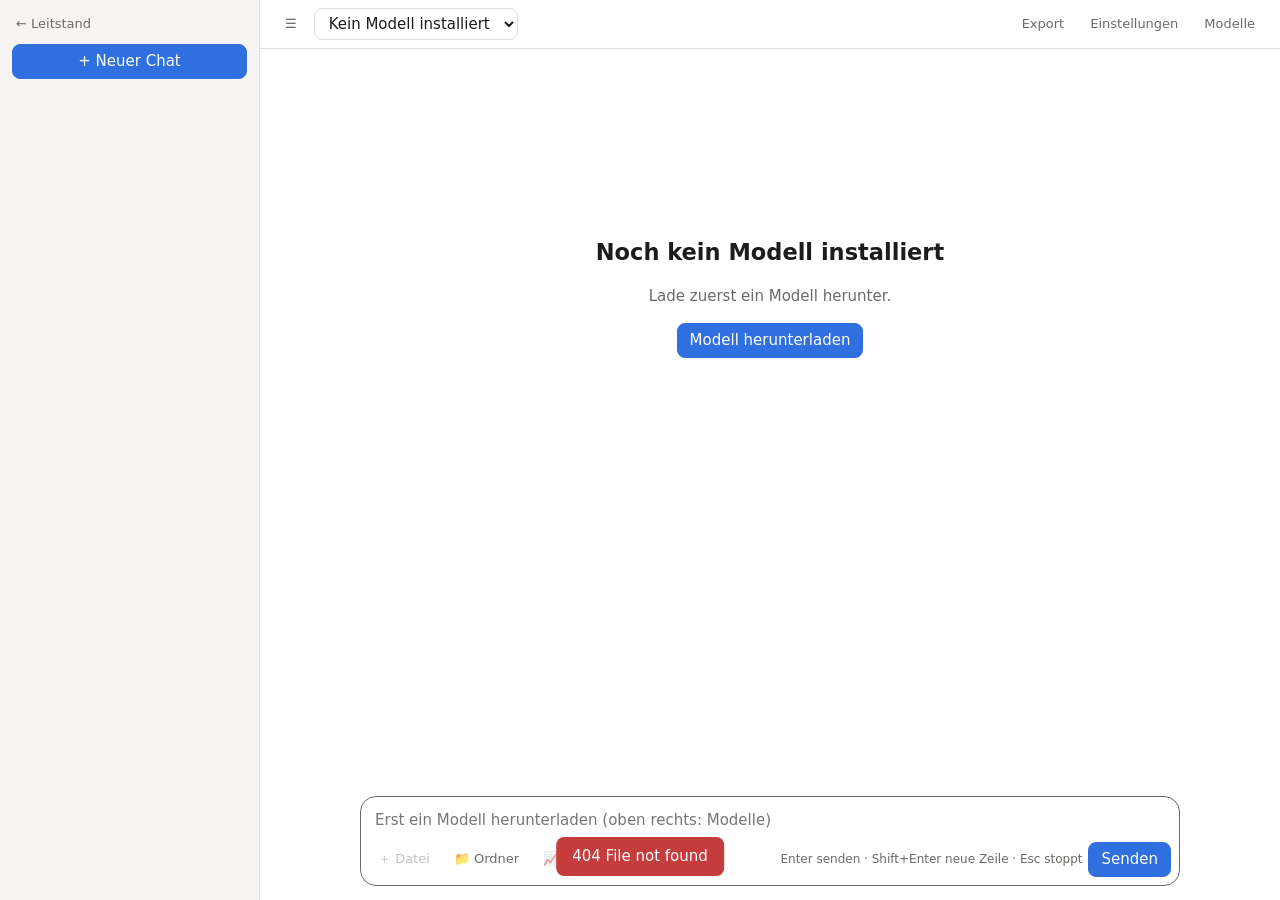
==== commit 3eaf237a: "Stock prices and candlestick charts in the chat, at once or through the model The 📈 switch, or /kurs" ====
--- a/static/chat.html
+++ b/static/chat.html
@@ -26,6 +26,7 @@
   --hl-keyword: #cf222e; --hl-title: #8250df; --hl-constant: #0550ae; --hl-string: #0a3069; --hl-builtin: #953800;
   --hl-comment: #6e7781; --hl-tag: #116329; --hl-bullet: #6c4f00;
   --hl-add: #116329; --hl-add-bg: #dafbe1; --hl-del: #82071e; --hl-del-bg: #ffebe9;
+  --up: #1baf7a; --down: #e34948; --sma1: #2a78d6; --sma2: #eda100;
   color-scheme: light dark;
 }
 @media (prefers-color-scheme: dark) {
@@ -36,6 +37,7 @@
     --hl-keyword: #ff7b72; --hl-title: #d2a8ff; --hl-constant: #79c0ff; --hl-string: #a5d6ff; --hl-builtin: #ffa657;
     --hl-comment: #8b949e; --hl-tag: #7ee787; --hl-bullet: #f2cc60;
     --hl-add: #aff5b4; --hl-add-bg: #033a16; --hl-del: #ffdcd7; --hl-del-bg: #67060c;
+    --up: #199e70; --down: #e66767; --sma1: #3987e5; --sma2: #c98500;
   }
 }
 * { box-sizing: border-box; }
@@ -125,7 +127,43 @@
 .download details.dl-view summary { cursor: pointer; }
 .download details.dl-view .code { margin: 6px 0 0; }
 .download details.dl-view pre { max-height: 360px; }
-#image-mode[aria-pressed="true"], #video-mode[aria-pressed="true"] { background: var(--accent); border-color: var(--accent); color: #fff; }
+/* Stock market: a table of quotes, a candlestick chart per security */
+.markets { display: flex; flex-direction: column; gap: 10px; margin: 4px 0 8px; }
+.market { border: 1px solid var(--border); border-radius: 10px; padding: 10px 12px 8px; background: var(--bg-side); }
+.market.busy { opacity: .6; transition: opacity .2s; }
+.mk-head { display: flex; flex-wrap: wrap; align-items: baseline; justify-content: space-between; gap: 2px 16px; }
+.mk-name { font-weight: 600; }
+.mk-sub { color: var(--fg-soft); font-size: 12px; }
+.mk-price { font-size: 22px; font-weight: 600; font-variant-numeric: tabular-nums; white-space: nowrap; }
+.mk-price small { font-size: 13px; font-weight: 500; color: var(--fg-soft); margin-left: 3px; }
+.mk-change { font-variant-numeric: tabular-nums; white-space: nowrap; font-weight: 600; }
+.mk-change.up { color: var(--up); } .mk-change.down { color: var(--down); } .mk-change.flat { color: var(--fg-soft); }
+.mk-meta { color: var(--fg-soft); font-size: 12px; margin-top: 2px; }
+.mk-controls { display: flex; flex-wrap: wrap; align-items: center; gap: 2px; margin: 8px 0 4px; }
+.mk-controls button { padding: 2px 8px; font-size: 12px; }
+.mk-controls button[aria-pressed="true"] { background: var(--accent); border-color: var(--accent); color: #fff; }
+.mk-controls .spacer { flex: 1; }
+.mk-controls i { display: inline-block; width: 10px; height: 2px; border-radius: 1px; vertical-align: middle; margin: 0 3px 0 2px; }
+.mk-plot { position: relative; height: 302px; touch-action: pan-y; }
+.mk-plot svg { display: block; width: 100%; height: 100%; overflow: visible; }
+.mk-plot .grid { stroke: var(--border); stroke-width: 1; }
+.mk-plot .tick { fill: var(--fg-soft); font-size: 11px; font-variant-numeric: tabular-nums; }
+.mk-plot .cross { stroke: var(--fg-soft); stroke-width: 1; stroke-dasharray: 3 3; }
+.mk-tip { position: absolute; top: 4px; pointer-events: none; background: var(--bg); border: 1px solid var(--border); border-radius: 8px;
+  padding: 6px 8px; font-size: 12px; white-space: nowrap; box-shadow: 0 4px 16px rgba(0,0,0,.18); font-variant-numeric: tabular-nums; z-index: 2; }
+.mk-tip .t { color: var(--fg-soft); margin-bottom: 2px; }
+.mk-tip b { font-weight: 600; }
+.quotes { width: 100%; border-collapse: collapse; font-size: 14px; font-variant-numeric: tabular-nums; }
+.quotes td { padding: 5px 8px; border-bottom: 1px solid var(--border); white-space: nowrap; }
+.quotes td:first-child { white-space: normal; padding-left: 0; }
+.quotes td.num { text-align: right; }
+.quotes tr:last-child td { border-bottom: none; }
+.quotes .err { color: var(--danger); white-space: normal; }
+@media (max-width: 560px) {
+  .quotes .rng, .mk-change .abs { display: none; }
+  .quotes td { padding: 5px 4px; }
+}
+#image-mode[aria-pressed="true"], #video-mode[aria-pressed="true"], #market-mode[aria-pressed="true"] { background: var(--accent); border-color: var(--accent); color: #fff; }
 #settings .group { grid-column: 1 / -1; margin: 4px 0 -4px; font-size: 12px; font-weight: 600; color: var(--fg-soft); text-transform: uppercase; letter-spacing: .05em; }
 #settings label.check { flex-direction: row; align-items: center; gap: 6px; }
 .error { color: var(--danger); font-size: 14px; }
@@ -184,8 +222,9 @@
 #composer .box:focus-within { border-color: var(--fg-soft); }
 #composer.drag .box { border-color: var(--accent); border-style: dashed; }
 #input { border: 0; outline: none; resize: none; background: none; padding: 4px 6px; max-height: 240px; }
-#composer .row { display: flex; align-items: center; gap: 6px; }
-#composer .hint { color: var(--fg-soft); font-size: 12px; }
+#composer .row { display: flex; flex-wrap: wrap; align-items: center; gap: 6px; }
+#composer .row > button { flex: none; white-space: nowrap; }
+#composer .hint { color: var(--fg-soft); font-size: 12px; min-width: 0; overflow: hidden; text-overflow: ellipsis; white-space: nowrap; }
 #attachments, #folders { display: flex; flex-wrap: wrap; gap: 6px; }
 #folders .chip { display: flex; align-items: center; gap: 2px; padding: 2px 2px 2px 10px; border: 1px solid var(--border); border-radius: 8px; background: var(--bg-soft); font-size: 13px; }
 #folders .warn { align-self: center; color: var(--fg-soft); font-size: 12px; }
@@ -320,6 +359,10 @@
     <label class="web-only check wide" title="Nur bei Modellen, die Werkzeuge (Tools) können. Gesucht wird über das eigene SearXNG (searxng.sh).">
       <input id="webResearch" type="checkbox"> Das Chat-Modell darf im Internet suchen und Seiten lesen
     </label>
+    <div class="group">Börse</div>
+    <label class="check wide" title="Nur bei Modellen, die Werkzeuge (Tools) können. Die Kurse kommen von Yahoo Finance, je nach Börse bis 15 Minuten verzögert.">
+      <input id="marketTool" type="checkbox"> Das Chat-Modell darf Kurse abfragen und Kerzencharts zeigen
+    </label>
     <div class="group">Dateien</div>
     <label class="check wide" title="Nur bei Modellen, die Werkzeuge (Tools) können. ComfyUI-Workflows prüft der Leitstand gegen den gewählten ComfyUI-Server.">
       <input id="fileTool" type="checkbox"> Das Chat-Modell darf Dateien zum Herunterladen anlegen (ComfyUI-Workflows, Skripte, Tabellen …)
@@ -341,6 +384,8 @@
                 title="Die Nachricht als Bildbeschreibung direkt an ComfyUI schicken">🖼 Bild</button>
         <button type="button" id="video-mode" class="ghost video-only" aria-pressed="false"
                 title="Die Nachricht als Videobeschreibung direkt an ComfyUI schicken (mit Ton)">🎬 Video</button>
+        <button type="button" id="market-mode" class="ghost" aria-pressed="false"
+                title="Kurse und Kerzencharts sofort, ohne Sprachmodell: z. B. „Siemens“, „SAP, DAX“ oder „Nvidia 1j“ (geht auch als /kurs …)">📈 Kurs</button>
         <input type="file" id="file" multiple hidden>
         <span class="spacer"></span>
         <span class="hint">Enter senden · Shift+Enter neue Zeile · Esc stoppt</span>
@@ -397,7 +442,7 @@
 let settings = {model: '', temperature: '', num_ctx: '', think: '', system: '',
   imageWorkflow: '', imageSize: '1024x1024', imageSteps: '', imageSeed: '', imageShare: true, imageTool: true,
   videoWorkflow: '', videoSize: '1344x768', videoSeconds: '5', videoTool: true,
-  webResearch: true, fileTool: true}
+  webResearch: true, fileTool: true, marketTool: true}
 try { Object.assign(settings, JSON.parse(localStorage.getItem('ollama-chat') || '{}')) } catch {}
 const saveSettings = () => localStorage.setItem('ollama-chat', JSON.stringify(settings))
 
@@ -599,6 +644,47 @@
 ]
 const MAKE_TOOL_NAMES = new Set(MAKE_TOOLS.map(t => t.function.name))
 
+// What the chat model may call for stock market numbers (markets.py: Yahoo Finance).
+const MARKET_TOOLS = [
+  {type: 'function', function: {
+    name: 'stock_quote',
+    description: 'Current prices of shares, indices, crypto or currencies (Yahoo Finance): price, change to the previous ' +
+      'close, day range, volume and the time of the data. Shows them to the user as a table. Use it for any question ' +
+      'about a current price -- never quote prices from memory.',
+    parameters: {type: 'object', required: ['symbols'], properties: {
+      symbols: {type: 'array', items: {type: 'string'}, description: 'Symbols or names, e.g. ["SAP.DE", "^GDAXI", "Nvidia"]'},
+    }},
+  }},
+  {type: 'function', function: {
+    name: 'stock_chart',
+    description: 'Shows the user a candlestick chart of a share, index, crypto or currency and returns its key figures ' +
+      'for the period (change, high, low, moving averages 20/50/200, RSI 14, volatility) and the last candles. Use it ' +
+      'when the user wants a chart or asks how something developed over a period.',
+    parameters: {type: 'object', required: ['symbol'], properties: {
+      symbol: {type: 'string', description: 'Symbol or name, e.g. "SIE.DE" or "Siemens"'},
+      range: {type: 'string', description: 'Period: 1d, 5d, 1mo, 3mo, 6mo, ytd, 1y, 2y, 5y, 10y or max (default 3mo)'},
+      interval: {type: 'string', description: 'Optional candle length (1m, 5m, 15m, 60m, 1d, 1wk, 1mo); fits the period by default'},
+    }},
+  }},
+  {type: 'function', function: {
+    name: 'stock_search',
+    description: 'Finds the symbols of shares, ETFs, indices and other securities by name, with exchange and type.',
+    parameters: {type: 'object', required: ['query'], properties: {
+      query: {type: 'string', description: 'A name, e.g. "Rheinmetall"'},
+    }},
+  }},
+]
+const MARKET_TOOL_NAMES = new Set(MARKET_TOOLS.map(t => t.function.name))
+
+const marketNote = () =>
+  `Jetzt ist ${new Date().toLocaleString('de-DE', {weekday: 'long', day: 'numeric', month: 'long', year: 'numeric', hour: '2-digit', minute: '2-digit'})}. ` +
+  'Für Börsenkurse hast du stock_quote (aktuelle Kurse), stock_chart (zeigt dem Benutzer einen Kerzenchart und gibt dir ' +
+  'die Kennzahlen) und stock_search (findet Symbole). Nimm sie, statt Kurse aus dem Gedächtnis zu nennen -- die ändern ' +
+  'sich ständig. Symbole: deutsche Aktien mit .DE (Xetra: SAP.DE, SIE.DE), US-Aktien ohne Endung (AAPL, NVDA), Indizes ' +
+  'mit ^ (^GDAXI DAX, ^GSPC S&P 500, ^IXIC Nasdaq), Krypto wie BTC-EUR, Devisen wie EURUSD=X; Firmennamen gehen auch. ' +
+  'Nenne Kurs, Veränderung und den Zeitpunkt der Daten (bis zu 15 Minuten verzögert möglich). Du ordnest die Zahlen ein, ' +
+  'gibst aber keine Kauf- oder Verkaufsempfehlungen.'
+
 const fileNote =
   'Mit create_file legst du Dateien an, die der Benutzer im Chat herunterladen kann. Will er eine Datei (einen ' +
   'ComfyUI-Workflow, ein Skript, eine Konfiguration, eine Tabelle …), dann lege sie damit an, statt den Inhalt nur in ' +
@@ -1091,7 +1177,7 @@
   } else {
     const think = el('details', 'thinking')
     think.append(el('summary'), el('div', 'md'))
-    bubble.append(think, renderResearch(m), el('div', 'md content'), renderGenerated(m), renderDownloads(m, i), el('div', 'error'))
+    bubble.append(think, renderResearch(m), el('div', 'md content'), renderGenerated(m), renderMarkets(m, i), renderDownloads(m, i), el('div', 'error'))
     meta.append(el('span', 'stats'), action('Kopieren', b => copy(splitThink(m.content)[1], b)))
     if (i === chat.messages.length - 1) meta.append(action('Neu generieren', regenerate))
   }
@@ -1142,6 +1228,8 @@
     } else if (['map', 'symbol', 'code'].includes(s.kind)) {
       li.append({map: '🗺 ', symbol: '🔣 ', code: '🔎 '}[s.kind], el('span', 'q', s.kind === 'map' ? s.path : `„${s.query}“`),
         s.error ? ` – ${s.error}` : s.kind === 'map' ? '' : ` – ${s.hits ?? 0} Treffer`)
+    } else if (s.kind === 'stock') {
+      li.append('📈 ', el('span', 'q', `„${s.query}“`), s.error ? ` – ${s.error}` : ` – ${s.hits ?? 0} Treffer`)
     } else if (s.kind === 'template') {
       li.append('📋 ', el('span', 'q', s.name || `„${s.query}“`),
         s.error ? ` – ${s.error}` : s.name ? ' – als Workflow geholt' : ` – ${s.hits ?? 0} Vorlagen`)
@@ -1217,7 +1305,7 @@
     think.querySelector('summary').textContent = streaming && !content ? 'Denkt nach…' : 'Gedankengang'
     think.querySelector('.md').innerHTML = markdown(thinking)
   }
-  wrap.querySelector('.content').innerHTML = content || !streaming || thinking || m.imageState || m.toolState || m.generated?.length || m.downloads?.length
+  wrap.querySelector('.content').innerHTML = content || !streaming || thinking || m.imageState || m.toolState || m.generated?.length || m.downloads?.length || m.markets?.length || m.marketState
     ? markdown(content) : '<span class="typing"></span>'
   wrap.querySelector('.error').textContent = m.error || ''
   wrap.querySelector('.stats').textContent = stats(m)
@@ -1264,6 +1352,8 @@
   // A picture or clip made by the switch: the model hears that it exists.
   if (m.generated?.length && !m.toolCalls?.length && !content.trim())
     content = m.generated.map(g => `[${g.kind === 'video' ? 'Video' : 'Bild'} mit ComfyUI erzeugt: „${g.prompt}“]`).join('\n')
+  // Prices the switch fetched: the model hears the numbers, so one can ask about them.
+  if (m.markets?.length && !m.toolCalls?.length && !content.trim()) content = m.markets.map(marketText).join('\n')
   const out = {role: m.role, content: [...files, content].filter(Boolean).join('\n\n')}
   if (m.images?.length) out.images = m.images.map(u => u.slice(u.indexOf(',') + 1))
   if (m.toolCalls?.length) out.tool_calls = m.toolCalls
@@ -1274,6 +1364,16 @@
 async function send() {
   const text = $('#input').value.trim()
   if (abort || (!text && !pendingImages.length && !pendingFiles.length)) return
+  // The fast way to numbers: the switch, or /kurs in front -- no language model in between.
+  const ask = mode === 'market' ? text : text.match(/^\/(?:kurs|k|chart)\s+([\s\S]+)/i)?.[1]
+  if (ask?.trim()) {
+    chat.messages.push({role: 'user', content: text, marketMode: true})
+    chat.title ||= '📈 ' + ask.split('\n')[0].slice(0, 58)
+    $('#input').value = ''
+    autosize()
+    renderChat()
+    return showMarkets(ask)
+  }
   if (mode && text) {
     chat.messages.push({role: 'user', content: text, ...(mode === 'video' ? {videoMode: true} : {imageMode: true})})
     chat.title ||= (mode === 'video' ? '🎬 ' : '🖼 ') + text.split('\n')[0].slice(0, 58)
@@ -1378,6 +1478,350 @@
   g.drawImage(bitmap, 0, 0, canvas.width, canvas.height)
   bitmap.close()
   return canvas.toDataURL('image/jpeg', 0.88)
+}
+
+// ---------- Stock market ----------
+
+const RANGE_BUTTONS = [['1d', '1T'], ['5d', '5T'], ['1mo', '1M'], ['3mo', '3M'], ['6mo', '6M'], ['1y', '1J'], ['5y', '5J'], ['max', 'Max']]
+const RANGE_NAMES = {'1d': 'Tag', '5d': '5 Tage', '1mo': 'Monat', '3mo': '3 Monate', '6mo': '6 Monate', 'ytd': 'seit Jahresbeginn',
+  '1y': 'Jahr', '2y': '2 Jahre', '5y': '5 Jahre', '10y': '10 Jahre', 'max': 'gesamt'}
+const decimals = v => Math.abs(v) < 10 ? 4 : 2
+const priceFmt = v => v == null ? '–' : v.toLocaleString('de-DE', {minimumFractionDigits: decimals(v), maximumFractionDigits: decimals(v)})
+const pctFmt = v => v == null ? '–' : `${v > 0 ? '+' : v < 0 ? '−' : '±'}${Math.abs(v).toLocaleString('de-DE', {minimumFractionDigits: 2, maximumFractionDigits: 2})} %`
+const signed = v => v == null ? '' : `${v > 0 ? '+' : v < 0 ? '−' : '±'}${priceFmt(Math.abs(v))}`
+const volFmt = v => !v ? '–' : v >= 1e9 ? `${(v / 1e9).toLocaleString('de-DE', {maximumFractionDigits: 1})} Mrd.`
+  : v >= 1e6 ? `${(v / 1e6).toLocaleString('de-DE', {maximumFractionDigits: 1})} Mio.` : v.toLocaleString('de-DE')
+const trend = v => v > 0 ? 'up' : v < 0 ? 'down' : 'flat'
+const arrow = v => v > 0 ? '▲' : v < 0 ? '▼' : '■'
+const stamp = t => t ? new Date(t * 1000).toLocaleString('de-DE', {weekday: 'short', day: '2-digit', month: '2-digit', hour: '2-digit', minute: '2-digit'}) : '–'
+const iso = t => t ? new Date(t * 1000).toISOString() : null
+
+const fetchChart = (symbol, range, interval, signal) =>
+  json('markets/chart', {method: 'POST', signal, body: JSON.stringify({symbol, range, interval})})
+
+// One line per price for the model, when the switch fetched them without it.
+function marketText(item) {
+  if (item.kind === 'quotes') return item.quotes.map(q => q.error ? `[${q.symbol}: ${q.error}]`
+    : `[Kurs ${q.name} (${q.symbol}): ${priceFmt(q.price)} ${q.currency || ''}, ${pctFmt(q.change_pct)} zum Vortag, Stand ${stamp(q.time)}]`).join('\n')
+  const d = item.data, m = d.meta, st = d.stats
+  return `[Kerzenchart ${m.name} (${m.symbol}), ${RANGE_NAMES[d.range] || d.range} in ${d.interval}-Kerzen: Kurs ${priceFmt(m.price)} ${m.currency || ''} ` +
+    `(${pctFmt(m.change_pct)} zum Vortag), im Zeitraum ${pctFmt(st.change_pct)}, Hoch ${priceFmt(st.high)}, Tief ${priceFmt(st.low)}` +
+    (st.sma20 ? `, Ø20 ${priceFmt(st.sma20)}` : '') + (st.sma50 ? `, Ø50 ${priceFmt(st.sma50)}` : '') +
+    (st.rsi14 != null ? `, RSI14 ${st.rsi14}` : '') + `, Stand ${stamp(m.time)}]`
+}
+
+// What the model gets from a chart: the figures and the last candles, not all of them.
+function chartForModel(d) {
+  return {quote: d.meta, range: d.range, interval: d.interval,
+    stats: {...d.stats, from: iso(d.stats.from), to: iso(d.stats.to)},
+    last_candles: d.candles.slice(-8).map(([t, o, h, l, c, v]) => ({time: iso(t), open: o, high: h, low: l, close: c, volume: v})),
+    source: `Yahoo Finance, Stand ${stamp(d.meta.time)} (bis zu 15 Minuten verzögert möglich)`,
+    shown_to_user: 'Der Benutzer sieht den Kerzenchart im Chat.'}
+}
+
+// stock_quote, stock_chart, stock_search for the model; quotes and charts also go on screen.
+async function marketTool(name, args, msg, redraw, signal) {
+  let symbols = args.symbols
+  if (typeof symbols === 'string') try { symbols = JSON.parse(symbols) } catch { symbols = symbols.split(/[,;]+/) }
+  msg.research ||= []
+  msg.toolState = {stock_quote: `Fragt Kurse ab: ${[].concat(symbols || []).join(', ')}…`,
+    stock_chart: `Holt den Chart von ${args.symbol || ''}…`, stock_search: `Sucht Wertpapiere: „${args.query || ''}“…`}[name]
+  redraw()
+  try {
+    if (name === 'stock_search') {
+      const r = await json('markets/search', {method: 'POST', signal, body: JSON.stringify({query: args.query})})
+      msg.research.push({kind: 'stock', query: r.query, hits: r.results.length})
+      return r
+    }
+    if (name === 'stock_quote') {
+      const r = await json('markets/quote', {method: 'POST', signal, body: JSON.stringify({symbols})})
+      ;(msg.markets ||= []).push({kind: 'quotes', quotes: r.quotes, fetched: r.fetched})
+      return {quotes: r.quotes, source: 'Yahoo Finance (bis zu 15 Minuten verzögert möglich)',
+        shown_to_user: 'Der Benutzer sieht die Kurse als Tabelle im Chat.'}
+    }
+    const d = await fetchChart(args.symbol, args.range, args.interval, signal)
+    ;(msg.markets ||= []).push({kind: 'chart', data: d})
+    return chartForModel(d)
+  } catch (e) {
+    if (e.name === 'AbortError') throw e
+    msg.research.push({kind: 'stock', query: args.query || args.symbol || [].concat(symbols || []).join(', '), error: e.message})
+    return {ok: false, error: e.message}
+  } finally {
+    delete msg.toolState
+    redraw()
+  }
+}
+
+// The switch: "Siemens", "SAP, DAX", "Nvidia 1j" -- straight to the numbers, no model.
+// One security gets its chart, several a table (and a chart where a period was given).
+async function showMarkets(text) {
+  const c = chat
+  const msg = {role: 'assistant', content: '', model: 'Börse · Yahoo Finance', markets: [], marketState: 'Holt die Kurse…'}
+  c.messages.push(msg)
+  messagesBox.querySelector('.empty')?.remove()
+  let wrap = renderMessage(msg, c.messages.length - 1)
+  messagesBox.append(wrap)
+  messagesBox.scrollTop = messagesBox.scrollHeight
+  const ctrl = abort = new AbortController()
+  setBusy(true)
+  try {
+    const {items} = await json('markets/resolve', {method: 'POST', signal: ctrl.signal, body: JSON.stringify({text})})
+    if (items.length > 1) {
+      const r = await json('markets/quote', {method: 'POST', signal: ctrl.signal, body: JSON.stringify({symbols: items.map(i => i.query)})})
+      msg.markets.push({kind: 'quotes', quotes: r.quotes, fetched: r.fetched})
+    }
+    for (const it of items.length === 1 ? items : items.filter(i => i.range)) {
+      try {
+        msg.markets.push({kind: 'chart', data: await fetchChart(it.query, it.range || '1d', null, ctrl.signal)})
+      } catch (e) {
+        if (e.name === 'AbortError') throw e
+        msg.error = [msg.error, `${it.query}: ${e.message}`].filter(Boolean).join('\n')
+      }
+    }
+  } catch (e) {
+    if (e.name !== 'AbortError') msg.error = e.message
+  } finally {
+    delete msg.marketState
+    if (abort === ctrl) {
+      abort = null
+      setBusy(false)
+    }
+    c.updated = Date.now()
+    if (chat === c) wrap.replaceWith(wrap = renderMessage(msg, c.messages.length - 1))
+    messagesBox.scrollTop = messagesBox.scrollHeight
+    await saveChat(c)
+  }
+}
+
+function renderMarkets(m, i) {
+  const box = el('div', 'markets')
+  for (const item of m.markets || []) box.append(item.kind === 'quotes' ? quotesCard(item, m, i) : chartCard(item))
+  if (m.marketState) box.append(el('div', 'image-state', m.marketState))
+  box.hidden = !box.childElementCount
+  return box
+}
+
+function changeSpan(change, pct) {
+  const span = el('span', `mk-change ${trend(pct ?? change)}`, `${arrow(pct ?? change)} `)
+  if (change != null) span.append(el('span', 'abs', signed(change) + ' '))
+  span.append(`(${pctFmt(pct)})`)
+  return span
+}
+
+function quotesCard(item, m, i) {
+  const card = el('div', 'market')
+  const table = el('table', 'quotes')
+  for (const q of item.quotes) {
+    const tr = el('tr')
+    const name = el('td')
+    name.append(el('div', 'mk-name', q.name || q.symbol), el('div', 'mk-sub', [q.symbol, q.exchange].filter(Boolean).join(' · ')))
+    if (q.error) {
+      tr.append(name, Object.assign(el('td', 'err', q.error), {colSpan: 4}))
+    } else {
+      const price = el('td', 'num')
+      price.append(el('b', '', priceFmt(q.price)), ` ${q.currency || ''}`)
+      const ch = el('td', 'num')
+      ch.append(changeSpan(q.change, q.change_pct))
+      const range = el('td', 'num mk-sub rng', q.day_low != null ? `${priceFmt(q.day_low)} – ${priceFmt(q.day_high)}` : '')
+      range.title = 'Tagesspanne'
+      const go = el('td', 'num')
+      go.append(action('Chart', async b => {
+        b.disabled = true
+        try {
+          m.markets.push({kind: 'chart', data: await fetchChart(q.symbol, '1d')})
+          card.closest('.msg')?.replaceWith(renderMessage(m, i))
+          await saveChat(chat)
+        } catch (e) {
+          toast(`${q.symbol}: ${e.message}`)
+          b.disabled = false
+        }
+      }))
+      tr.append(name, price, ch, range, go)
+    }
+    table.append(tr)
+  }
+  card.append(table, el('div', 'mk-meta', `Stand ${stamp(Math.max(0, ...item.quotes.map(q => q.time || 0)))} · Yahoo Finance, bis 15 min verzögert möglich`))
+  return card
+}
+
+// A candlestick chart card. Its period buttons, Live and the averages change the
+// card in place; the data stays with the message (and the chat file).
+function chartCard(item) {
+  const card = el('div', 'market')
+  card._item = item
+  card._sma = false
+  fillChart(card)
+  return card
+}
+
+function fillChart(card) {
+  const d = card._item.data, m = d.meta, st = d.stats
+  const head = el('div', 'mk-head'), left = el('div'), right = el('div')
+  left.append(el('div', 'mk-name', m.name), el('div', 'mk-sub', [m.symbol, m.exchange, m.type && {EQUITY: 'Aktie', INDEX: 'Index',
+    CRYPTOCURRENCY: 'Krypto', CURRENCY: 'Devisen', ETF: 'ETF', FUTURE: 'Future', MUTUALFUND: 'Fonds'}[m.type]].filter(Boolean).join(' · ')))
+  const price = el('div', 'mk-price', priceFmt(m.price))
+  price.append(el('small', '', m.currency || ''))
+  right.append(price, changeSpan(m.change, m.change_pct))
+  right.style.textAlign = 'right'
+  head.append(left, right)
+
+  const controls = el('div', 'mk-controls')
+  for (const [r, label] of RANGE_BUTTONS) {
+    const b = action(label, () => reloadChart(card, r))
+    b.setAttribute('aria-pressed', String(d.range === r))
+    b.title = RANGE_NAMES[r]
+    controls.append(b)
+  }
+  controls.append(el('span', 'spacer'))
+  const sma = action('', () => { card._sma = !card._sma; fillChart(card) })
+  sma.innerHTML = '<i style="background:var(--sma1)"></i>Ø 20 <i style="background:var(--sma2)"></i>Ø 50'
+  sma.setAttribute('aria-pressed', String(card._sma))
+  sma.title = 'Gleitende Durchschnitte über 20 und 50 Kerzen'
+  const live = action('Live', () => setLive(card, !card._live))
+  live.setAttribute('aria-pressed', String(!!card._live))
+  live.title = 'Alle 15 Sekunden neu holen (Intraday), sonst jede Minute'
+  controls.append(sma, live, action('↻', () => reloadChart(card, d.range)))
+
+  const plot = el('div', 'mk-plot')
+  plot._draw = () => drawCandles(plot, card._item.data, card._sma)
+  const meta = el('div', 'mk-meta', `${RANGE_NAMES[d.range] || d.range}: ${pctFmt(st.change_pct)} · Hoch ${priceFmt(st.high)} · ` +
+    `Tief ${priceFmt(st.low)}` + (st.rsi14 != null ? ` · RSI 14: ${st.rsi14.toLocaleString('de-DE')}` : '') +
+    ` · Stand ${stamp(m.time)} · Yahoo Finance, bis 15 min verzögert möglich`)
+  card.replaceChildren(head, controls, plot, meta)
+  chartResize.observe(plot)
+  requestAnimationFrame(() => plot._draw())
+}
+
+const chartResize = new ResizeObserver(entries => {
+  for (const e of entries) {
+    if (!document.contains(e.target)) chartResize.unobserve(e.target)
+    else e.target._draw?.()
+  }
+})
+
+async function reloadChart(card, range) {
+  card.classList.add('busy')
+  try {
+    card._item.data = await fetchChart(card._item.data.meta.symbol, range)
+    fillChart(card)
+    if (!card._live) await saveChat(chat)
+  } catch (e) {
+    toast(`${card._item.data.meta.symbol}: ${e.message}`)
+  } finally {
+    card.classList.remove('busy')
+  }
+}
+
+function setLive(card, on) {
+  clearInterval(card._live)
+  card._live = null
+  if (on) {
+    const every = card._item.data.intraday ? 15000 : 60000
+    card._live = setInterval(() => {
+      if (!document.contains(card)) return setLive(card, false)
+      reloadChart(card, card._item.data.range)
+    }, every)
+  } else {
+    saveChat(chat)
+  }
+  fillChart(card)
+}
+
+// 1, 2, 5 times a power of ten, so that about `count` lines fit between lo and hi
+function niceTicks(lo, hi, count = 5) {
+  const raw = (hi - lo) / count, mag = 10 ** Math.floor(Math.log10(raw || 1))
+  const step = [1, 2, 2.5, 5, 10].map(k => k * mag).find(s => s >= raw) || mag * 10
+  const out = []
+  for (let v = Math.ceil(lo / step) * step; v <= hi + step * 1e-9; v += step) out.push(+v.toFixed(10))
+  return out
+}
+
+const sma = (closes, n) => closes.map((_, i) => i + 1 < n ? null : closes.slice(i + 1 - n, i + 1).reduce((a, b) => a + b, 0) / n)
+
+function candleTime(t, d, long) {
+  const date = new Date(t * 1000)
+  if (['1wk', '1mo', '3mo'].includes(d.interval))
+    return date.toLocaleDateString('de-DE', long ? {month: 'long', year: 'numeric'} : {month: 'short', year: '2-digit'})
+  if (!d.intraday) return date.toLocaleDateString('de-DE', long ? {weekday: 'short', day: '2-digit', month: '2-digit', year: 'numeric'} : {day: '2-digit', month: '2-digit'})
+  if (long) return date.toLocaleString('de-DE', {weekday: 'short', day: '2-digit', month: '2-digit', hour: '2-digit', minute: '2-digit'})
+  return d.range === '1d' ? date.toLocaleTimeString('de-DE', {hour: '2-digit', minute: '2-digit'})
+    : date.toLocaleDateString('de-DE', {day: '2-digit', month: '2-digit'})
+}
+
+// The chart itself: candles on an even grid (nights and weekends leave no gaps),
+// the price axis on the right, volume underneath, the last price as a dashed line.
+// Rising candles are hollow, falling ones filled -- the shape says it, not only the colour.
+function drawCandles(plot, d, withSma) {
+  const W = plot.clientWidth
+  if (!W) return
+  const rows = d.candles, n = rows.length
+  const L = 4, R = 66, T = 8, PH = 214, GAP = 10, VH = 52, H = T + PH + GAP + VH + 18
+  const step = (W - L - R) / n, body = Math.max(1, Math.min(14, step * 0.68))
+  const x = i => L + step * (i + 0.5)
+  const closes = rows.map(r => r[4])
+  const s20 = withSma ? sma(closes, 20) : [], s50 = withSma ? sma(closes, 50) : []
+  let lo = Math.min(...rows.map(r => r[3]), ...s20.filter(v => v != null), ...s50.filter(v => v != null))
+  let hi = Math.max(...rows.map(r => r[2]), ...s20.filter(v => v != null), ...s50.filter(v => v != null))
+  const pad = (hi - lo) * 0.06 || hi * 0.01 || 1
+  lo -= pad
+  hi += pad
+  const y = v => T + (hi - v) / (hi - lo) * PH
+  const vmax = Math.max(1, ...rows.map(r => r[5] || 0))
+  const vy = v => T + PH + GAP + VH - (v || 0) / vmax * VH
+  const parts = []
+  for (const v of niceTicks(lo, hi, 5)) {
+    parts.push(`<line class="grid" x1="${L}" x2="${W - R}" y1="${y(v).toFixed(1)}" y2="${y(v).toFixed(1)}"/>`,
+      `<text class="tick" x="${W - R + 6}" y="${y(v).toFixed(1)}" dominant-baseline="middle">${esc(priceFmt(v))}</text>`)
+  }
+  parts.push(`<line class="grid" x1="${L}" x2="${W - R}" y1="${T + PH + GAP + VH}" y2="${T + PH + GAP + VH}"/>`)
+  const every = Math.max(1, Math.ceil(n / Math.max(2, Math.floor((W - L - R) / 90))))
+  for (let i = 0; i < n; i += every) {
+    parts.push(`<text class="tick" x="${x(i).toFixed(1)}" y="${H - 3}" text-anchor="middle">${esc(candleTime(rows[i][0], d, false))}</text>`)
+  }
+  rows.forEach(([t, o, h, l, c, v], i) => {
+    const up = c >= o, col = up ? 'var(--up)' : 'var(--down)', cx = x(i).toFixed(1)
+    const top = y(Math.max(o, c)), bh = Math.max(1, Math.abs(y(o) - y(c)))
+    parts.push(`<rect x="${(x(i) - body / 2).toFixed(1)}" y="${vy(v).toFixed(1)}" width="${body.toFixed(1)}" ` +
+      `height="${(T + PH + GAP + VH - vy(v)).toFixed(1)}" fill="${col}" fill-opacity="0.45"/>`)
+    parts.push(`<line x1="${cx}" x2="${cx}" y1="${y(h).toFixed(1)}" y2="${y(l).toFixed(1)}" stroke="${col}" stroke-width="1"/>`)
+    parts.push(`<rect x="${(x(i) - body / 2).toFixed(1)}" y="${top.toFixed(1)}" width="${body.toFixed(1)}" height="${bh.toFixed(1)}" ` +
+      `fill="${up && body > 2 ? 'var(--bg-side)' : col}" stroke="${col}" stroke-width="1"/>`)
+  })
+  for (const [line, color] of [[s20, 'var(--sma1)'], [s50, 'var(--sma2)']]) {
+    const pts = line.map((v, i) => v == null ? null : `${x(i).toFixed(1)},${y(v).toFixed(1)}`).filter(Boolean)
+    if (pts.length > 1) parts.push(`<polyline points="${pts.join(' ')}" fill="none" stroke="${color}" stroke-width="2" stroke-linejoin="round"/>`)
+  }
+  const last = d.meta.price ?? closes.at(-1), ly = y(last)
+  const lastCol = (d.meta.change ?? 0) >= 0 ? 'var(--up)' : 'var(--down)'
+  if (ly >= T && ly <= T + PH) {
+    parts.push(`<line x1="${L}" x2="${W - R}" y1="${ly.toFixed(1)}" y2="${ly.toFixed(1)}" stroke="${lastCol}" stroke-dasharray="4 3" stroke-width="1"/>`,
+      `<rect x="${W - R + 2}" y="${(ly - 9).toFixed(1)}" width="${R - 4}" height="18" rx="4" fill="${lastCol}"/>`,
+      `<text x="${W - R + 6}" y="${ly.toFixed(1)}" dominant-baseline="middle" fill="#fff" font-size="11" font-weight="600">${esc(priceFmt(last))}</text>`)
+  }
+  const svg = `<svg viewBox="0 0 ${W} ${H}" role="img" aria-label="${esc(`Kerzenchart ${d.meta.name}, ${RANGE_NAMES[d.range] || d.range}`)}">` +
+    parts.join('') + '<g class="hover"></g></svg>'
+  plot.innerHTML = svg
+  const tip = el('div', 'mk-tip')
+  tip.hidden = true
+  plot.append(tip)
+  const g = plot.querySelector('.hover')
+  const show = e => {
+    const r = plot.getBoundingClientRect()
+    const i = Math.max(0, Math.min(n - 1, Math.floor((e.clientX - r.left - L) / step)))
+    const [t, o, h, l, c, v] = rows[i]
+    const prev = i ? rows[i - 1][4] : o
+    g.innerHTML = `<line class="cross" x1="${x(i).toFixed(1)}" x2="${x(i).toFixed(1)}" y1="${T}" y2="${T + PH + GAP + VH}"/>`
+    tip.innerHTML = `<div class="t">${esc(candleTime(t, d, true))}</div>` +
+      `Eröffnung <b>${esc(priceFmt(o))}</b> · Hoch <b>${esc(priceFmt(h))}</b><br>Tief <b>${esc(priceFmt(l))}</b> · Schluss <b>${esc(priceFmt(c))}</b><br>` +
+      `<span class="mk-change ${trend(c - prev)}">${arrow(c - prev)} ${esc(pctFmt(prev ? 100 * (c - prev) / prev : 0))}</span> · Volumen ${esc(volFmt(v))}` +
+      (withSma && s20[i] != null ? `<br>Ø 20 ${esc(priceFmt(s20[i]))}` + (s50[i] != null ? ` · Ø 50 ${esc(priceFmt(s50[i]))}` : '') : '')
+    tip.hidden = false
+    const px = x(i)
+    tip.style.left = (px + 14 + tip.offsetWidth > W ? Math.max(0, px - 14 - tip.offsetWidth) : px + 14) + 'px'
+  }
+  plot.onpointermove = show
+  plot.onpointerdown = show
+  plot.onpointerleave = () => { g.innerHTML = ''; tip.hidden = true }
 }
 
 // ---------- Files for the user ----------
@@ -1681,6 +2125,15 @@
 
 // A tool call written out as JSON, if it names one of `tools`: {function: {name, arguments}}.
 // The arguments may themselves be a JSON string, or the bare value of the first required one.
+// A call as a comparable string: name and arguments with sorted keys.
+function callKey(call) {
+  let args = call.function?.arguments ?? {}
+  if (typeof args === 'string') try { args = JSON.parse(args) } catch {}
+  const sorted = v => v && typeof v === 'object' && !Array.isArray(v)
+    ? Object.fromEntries(Object.keys(v).sort().map(k => [k, sorted(v[k])])) : v
+  return `${call.function?.name}:${JSON.stringify(sorted(args))}`
+}
+
 function jsonCall(text, tools) {
   // Models write TeX into it ($\sqrt{2}$): a backslash that starts no JSON escape stands for itself.
   const parse = s => {
@@ -1692,7 +2145,11 @@
   const name = j?.action ?? j?.name ?? j?.tool ?? j?.function?.name
   const tool = tools.find(t => t.function.name === name)
   if (!tool) return null
-  let args = j.action_input ?? j.arguments ?? j.parameters ?? j.args ?? j.tool_input ?? j.function?.arguments ?? {}
+  let args = j.action_input ?? j.arguments ?? j.parameters ?? j.args ?? j.tool_input ?? j.function?.arguments
+  if (args === undefined) {   // flat: {"action": "stock_chart", "symbol": "RHM.DE", "range": "3mo"}
+    const {[j.action !== undefined ? 'action' : j.name !== undefined ? 'name' : 'tool']: _, ...rest} = j
+    args = rest
+  }
   if (typeof args === 'string') {
     try { args = parse(args) } catch { args = {[tool.function.parameters.required?.[0] ?? 'input']: args} }
   }
@@ -1703,7 +2160,7 @@
   const c = chat, model = $('#model').value
   // Tool calls and their answers belong to the conversation even without text.
   const history = c.messages.filter(m => m.role === 'user' || m.role === 'tool' || m.toolCalls?.length ||
-    m.generated?.length || splitThink(m.content)[1].trim())
+    m.generated?.length || m.markets?.length || splitThink(m.content)[1].trim())
   const msg = {role: 'assistant', content: '', thinking: '', model}
   c.model = model
   c.messages.push(msg)
@@ -1716,7 +2173,9 @@
   const question = [...c.messages].reverse().find(m => m.role === 'user')?.content
   const shared = canUseTools && c.folders?.length ? c.folders : null
   const making = settings.fileTool && canUseTools
-  const system = [c.system, web && researchNote(question), shared && folderNote(shared), making && fileNote].filter(Boolean).join('\n\n')
+  const trading = settings.marketTool && canUseTools
+  const system = [c.system, web && researchNote(question), shared && folderNote(shared), making && fileNote,
+    trading && marketNote()].filter(Boolean).join('\n\n')
   const [messages, compacted] = compact(history.map(toOllama), Number(settings.num_ctx) || knownCtx[model] || 8192)
   if (compacted) msg.compacted = compacted
   const body = {
@@ -1730,7 +2189,7 @@
   if (settings.think && !$('#think').disabled) body.think = {on: true, off: false}[settings.think] ?? settings.think
   const tools = [...(settings.imageTool && canUseTools && imageWorkflows.length ? [IMAGE_TOOL] : []),
     ...(settings.videoTool && canUseTools && videoWorkflows.length ? [VIDEO_TOOL] : []), ...(web ? WEB_TOOLS : []),
-    ...(shared ? FILE_TOOLS : []), ...(making ? MAKE_TOOLS : [])]
+    ...(shared ? FILE_TOOLS : []), ...(making ? MAKE_TOOLS : []), ...(trading ? MARKET_TOOLS : [])]
   if (tools.length) body.tools = tools
 
   const ctrl = abort = new AbortController()
@@ -1781,15 +2240,22 @@
     // {"action": "generate_image", "action_input": "{…}"} (LangChain's form) or
     // {"name": …, "arguments": …}, bare or in a ```json block -- and then
     // believes it made it. Taken out and run too, for tools it was offered.
+    // It also writes a call it has just made into its answer once more: that one is
+    // only taken out, not run again.
     if (tools.length && !msg.toolCalls?.length && !textCalls.length) {
-      // [where, how long, the JSON]: ```json blocks, then from a line starting with { to the end
-      const blocks = [...msg.content.matchAll(/```(?:json)?[ \t]*\n([\s\S]*?)\n?```/g)].map(m => [m.index, m[0].length, m[1]])
-      for (const m of msg.content.matchAll(/^\{/gm)) blocks.push([m.index, Infinity, msg.content.slice(m.index)])
-      for (const [at, length, text] of blocks) {
-        const call = jsonCall(text, tools)
-        if (!call) continue
+      const since = c.messages.findLastIndex(m => m.role === 'user')
+      const done = c.messages.slice(since).flatMap(m => m.toolCalls || []).map(callKey)
+      for (;;) {
+        // [where, how long, the JSON]: ```json blocks, single lines that are one object, then from a { line to the end
+        const blocks = [...msg.content.matchAll(/```(?:json)?[ \t]*\n([\s\S]*?)\n?```/g)].map(m => [m.index, m[0].length, m[1]])
+        for (const m of msg.content.matchAll(/^[ \t]*\{.*\}[ \t]*$/gm)) blocks.push([m.index, m[0].length, m[0]])
+        for (const m of msg.content.matchAll(/^\{/gm)) blocks.push([m.index, Infinity, msg.content.slice(m.index)])
+        const hit = blocks.map(b => [...b, jsonCall(b[2], tools)]).find(b => b[3])
+        if (!hit) break
+        const [at, length, , call] = hit
+        msg.content = (msg.content.slice(0, at) + msg.content.slice(at + length)).replace(/\n{3,}/g, '\n\n').trim()
+        if (done.includes(callKey(call))) continue
         textCalls.push(call)
-        msg.content = (msg.content.slice(0, at) + msg.content.slice(at + length)).trim()
         break
       }
     }
@@ -1831,6 +2297,8 @@
           result = await makeFile(args, msg, redraw, ctrl.signal)
         } else if (f.name === 'comfy_nodes' && making) {
           result = await lookupNodes(args, msg, redraw, ctrl.signal)
+        } else if (MARKET_TOOL_NAMES.has(f.name) && trading) {
+          result = await marketTool(f.name, args, msg, redraw, ctrl.signal)
         } else if (f.name === 'comfy_templates' && making) {
           result = await lookupTemplates(args, msg, redraw, ctrl.signal)
         } else {
@@ -1905,7 +2373,8 @@
   while (chat.messages.length && chat.messages.at(-1).role !== 'user') chat.messages.pop()
   renderChat()
   const last = chat.messages.at(-1)
-  if (last?.videoMode) paint('video')
+  if (last?.marketMode) showMarkets(last.content.replace(/^\/(?:kurs|k|chart)\s+/i, ''))
+  else if (last?.videoMode) paint('video')
   else if (last?.imageMode) paint('image')
   else generate()
 }
@@ -1914,7 +2383,7 @@
   if (abort) return
   const m = chat.messages[i]
   chat.messages.splice(i)
-  setMode(m.videoMode ? 'video' : m.imageMode ? 'image' : '')
+  setMode(m.marketMode ? 'market' : m.videoMode ? 'video' : m.imageMode ? 'image' : '')
   $('#input').value = m.content
   pendingImages = m.images || []
   pendingFiles = m.files || []
@@ -2065,6 +2534,7 @@
 }
 $('#image-mode').onclick = () => { setMode(mode === 'image' ? '' : 'image'); $('#input').focus() }
 $('#video-mode').onclick = () => { setMode(mode === 'video' ? '' : 'video'); $('#input').focus() }
+$('#market-mode').onclick = () => { setMode(mode === 'market' ? '' : 'market'); $('#input').focus() }
 $('#file').onchange = e => { addFiles([...e.target.files]); e.target.value = '' }
 $('#model').onchange = () => selectModel()
 $('#new-chat').onclick = newChat
@@ -2094,17 +2564,19 @@
   input.value = settings[id]
   input.onchange = () => { settings[id] = input.value; saveSettings() }
 }
-for (const id of ['imageShare', 'imageTool', 'videoTool', 'webResearch', 'fileTool']) {
+for (const id of ['imageShare', 'imageTool', 'videoTool', 'webResearch', 'fileTool', 'marketTool']) {
   const input = $('#' + id)
   input.checked = settings[id]
   input.onchange = () => { settings[id] = input.checked; saveSettings() }
 }
 
 function setMode(m) {
-  mode = m === 'image' && imageWorkflows.length || m === 'video' && videoWorkflows.length ? m : ''
+  mode = m === 'image' && imageWorkflows.length || m === 'video' && videoWorkflows.length || m === 'market' ? m : ''
   $('#image-mode').setAttribute('aria-pressed', String(mode === 'image'))
   $('#video-mode').setAttribute('aria-pressed', String(mode === 'video'))
+  $('#market-mode').setAttribute('aria-pressed', String(mode === 'market'))
   $('#input').placeholder = mode === 'image' ? 'Bild beschreiben (Englisch klappt am besten)…'
+    : mode === 'market' ? 'Wertpapiere, durch Komma getrennt: „Siemens“, „SAP, DAX“, „Nvidia 1j“, „BTC-EUR 5t“…'
     : mode === 'video' ? 'Video beschreiben: Szene, Kamera, Handlung, dazu „Audio:“ für Ton und Sprache (Englisch klappt am besten)…'
     : $('#model').value ? `Nachricht an ${$('#model').value}…` : 'Erst ein Modell herunterladen (oben rechts: Modelle)'
 }
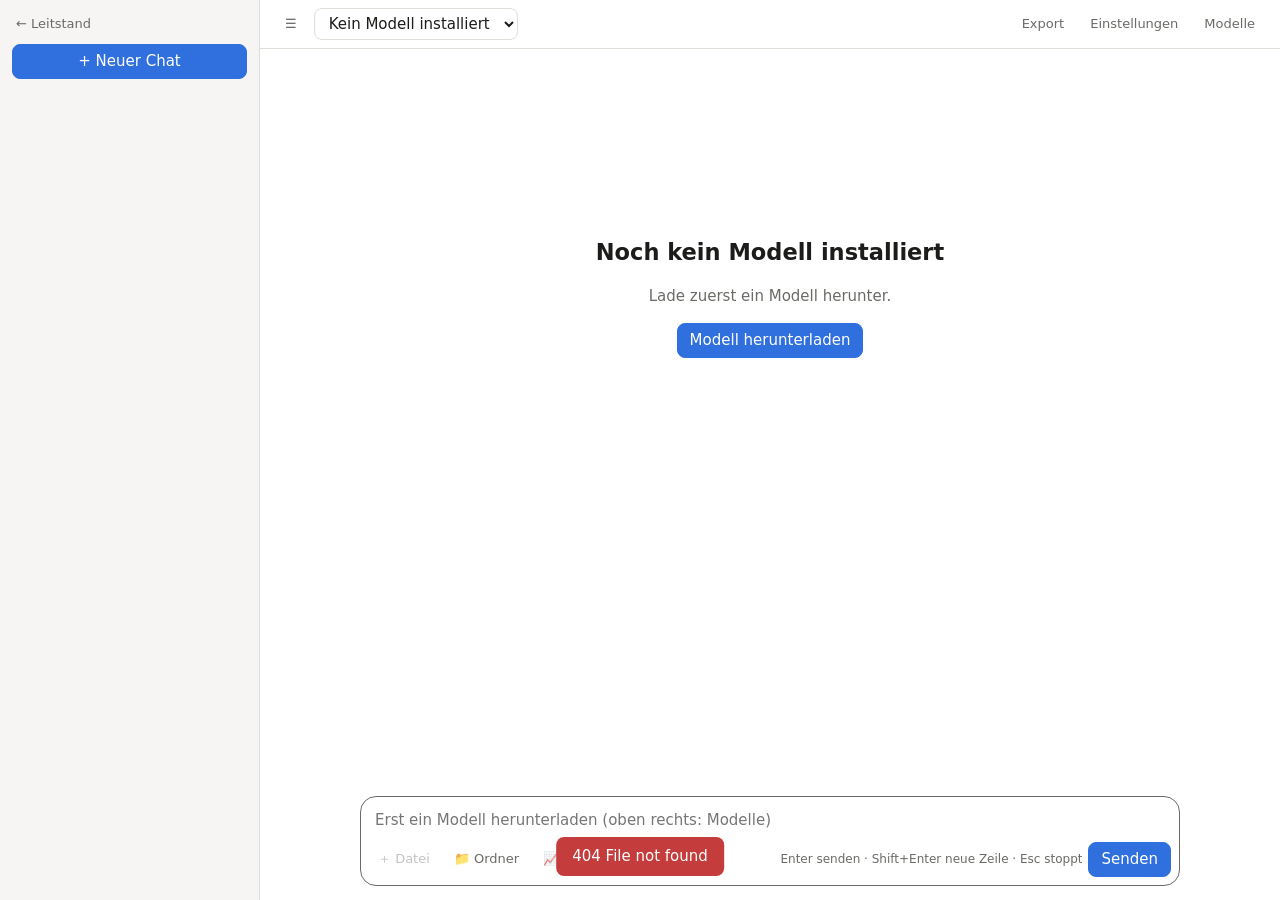
==== commit da8d5454: "Music in the chat from ACE-Step 1.5, as its own service loaded by a switch Not through ComfyUI, whos" ====
--- a/static/chat.html
+++ b/static/chat.html
@@ -163,7 +163,12 @@
   .quotes .rng, .mk-change .abs { display: none; }
   .quotes td { padding: 5px 4px; }
 }
-#image-mode[aria-pressed="true"], #video-mode[aria-pressed="true"], #market-mode[aria-pressed="true"] { background: var(--accent); border-color: var(--accent); color: #fff; }
+.generated audio { display: block; width: min(560px, 100%); }
+.generated .lyrics { flex-basis: 100%; }
+.generated .lyrics summary { cursor: pointer; }
+.generated .lyrics pre { white-space: pre-wrap; font: inherit; color: var(--fg); margin: 4px 0 0; max-height: 320px; overflow: auto; }
+#music-state { color: var(--fg-soft); font-size: 12px; }
+#image-mode[aria-pressed="true"], #video-mode[aria-pressed="true"], #market-mode[aria-pressed="true"], #music-mode[aria-pressed="true"] { background: var(--accent); border-color: var(--accent); color: #fff; }
 #settings .group { grid-column: 1 / -1; margin: 4px 0 -4px; font-size: 12px; font-weight: 600; color: var(--fg-soft); text-transform: uppercase; letter-spacing: .05em; }
 #settings label.check { flex-direction: row; align-items: center; gap: 6px; }
 .error { color: var(--danger); font-size: 14px; }
@@ -359,6 +364,28 @@
     <label class="web-only check wide" title="Nur bei Modellen, die Werkzeuge (Tools) können. Gesucht wird über das eigene SearXNG (searxng.sh).">
       <input id="webResearch" type="checkbox"> Das Chat-Modell darf im Internet suchen und Seiten lesen
     </label>
+    <div class="group music-only" hidden>Musik (ACE-Step 1.5)</div>
+    <label class="music-only" hidden title="Auto: ACE-Step wählt die Länge passend zum Song">Länge
+      <select id="musicDuration">
+        <option value="">Auto</option>
+        <option value="30">30 Sekunden</option>
+        <option value="60">1 Minute</option>
+        <option value="120">2 Minuten</option>
+        <option value="180">3 Minuten</option>
+        <option value="240">4 Minuten</option>
+      </select>
+    </label>
+    <label class="music-only" hidden>Gesang
+      <select id="musicVocals">
+        <option value="">Sprache automatisch</option>
+        <option value="de">Deutsch</option>
+        <option value="en">Englisch</option>
+        <option value="instrumental">Instrumental, ohne Gesang</option>
+      </select>
+    </label>
+    <label class="music-only" hidden>Seed
+      <input id="musicSeed" type="number" min="0" placeholder="Zufall">
+    </label>
     <div class="group">Börse</div>
     <label class="check wide" title="Nur bei Modellen, die Werkzeuge (Tools) können. Die Kurse kommen von Yahoo Finance, je nach Börse bis 15 Minuten verzögert.">
       <input id="marketTool" type="checkbox"> Das Chat-Modell darf Kurse abfragen und Kerzencharts zeigen
@@ -386,6 +413,9 @@
                 title="Die Nachricht als Videobeschreibung direkt an ComfyUI schicken (mit Ton)">🎬 Video</button>
         <button type="button" id="market-mode" class="ghost" aria-pressed="false"
                 title="Kurse und Kerzencharts sofort, ohne Sprachmodell: z. B. „Siemens“, „SAP, DAX“ oder „Nvidia 1j“ (geht auch als /kurs …)">📈 Kurs</button>
+        <button type="button" id="music-mode" class="ghost music-only" aria-pressed="false" hidden
+                title="Musik mit ACE-Step 1.5: lädt das Musikmodell (und entlädt Ollamas Modelle), die Nachricht ist dann der Prompt – Stil, darunter nach „Songtext:“ der Text, beides wörtlich. Ausschalten gibt die Grafikkarte wieder frei.">🎵 Musik</button>
+        <span id="music-state"></span>
         <input type="file" id="file" multiple hidden>
         <span class="spacer"></span>
         <span class="hint">Enter senden · Shift+Enter neue Zeile · Esc stoppt</span>
@@ -442,7 +472,7 @@
 let settings = {model: '', temperature: '', num_ctx: '', think: '', system: '',
   imageWorkflow: '', imageSize: '1024x1024', imageSteps: '', imageSeed: '', imageShare: true, imageTool: true,
   videoWorkflow: '', videoSize: '1344x768', videoSeconds: '5', videoTool: true,
-  webResearch: true, fileTool: true, marketTool: true}
+  webResearch: true, fileTool: true, marketTool: true, musicDuration: '', musicVocals: '', musicSeed: ''}
 try { Object.assign(settings, JSON.parse(localStorage.getItem('ollama-chat') || '{}')) } catch {}
 const saveSettings = () => localStorage.setItem('ollama-chat', JSON.stringify(settings))
 
@@ -1101,7 +1131,7 @@
   if (!chat.messages.length) return
   const md = `# ${chat.title}\n\n` + chat.messages.filter(m => m.role !== 'tool').map(m =>
     `**${m.role === 'user' ? 'Du' : m.model || 'Assistent'}:**\n\n${toOllama(m).content}` +
-    (m.generated || []).map(g => `\n\n${g.kind === 'video' ? '🎬 [Video: ' : '!['}${g.prompt.replace(/[\[\]]/g, '')}](${new URL(g.url, location.href)})`).join('') +
+    (m.generated || []).map(g => `\n\n${g.kind === 'audio' ? '🎵 [Musik: ' : g.kind === 'video' ? '🎬 [Video: ' : '!['}${(g.caption || g.prompt).replace(/[\[\]]/g, '')}](${new URL(g.url, location.href)})`).join('') +
     (m.downloads || []).map(d => `\n\n📎 [${d.name.replace(/[\[\]]/g, '')}](${new URL(d.url, location.href)})`).join('') +
     ((m.research || []).filter(s => s.kind === 'fetch' && !s.error).length
       ? '\n\nGelesen: ' + m.research.filter(s => s.kind === 'fetch' && !s.error).map(s => `[${(s.title || s.url).replace(/[\[\]]/g, '')}](${s.url})`).join(', ')
@@ -1250,6 +1280,7 @@
 function renderGenerated(m) {
   const box = el('div', 'generated')
   for (const g of m.generated || []) {
+    if (g.kind === 'audio') { box.append(songFigure(g)); continue }
     const video = g.kind === 'video'
     const fig = el('figure')
     if (video) {
@@ -1351,7 +1382,8 @@
   let content = m.role === 'assistant' ? splitThink(m.content)[1] : m.content
   // A picture or clip made by the switch: the model hears that it exists.
   if (m.generated?.length && !m.toolCalls?.length && !content.trim())
-    content = m.generated.map(g => `[${g.kind === 'video' ? 'Video' : 'Bild'} mit ComfyUI erzeugt: „${g.prompt}“]`).join('\n')
+    content = m.generated.map(g => g.kind === 'audio' ? `[Musik mit ACE-Step erzeugt: „${g.caption || g.prompt}“${g.lyrics ? `, Songtext:\n${g.lyrics}` : ''}]`
+      : `[${g.kind === 'video' ? 'Video' : 'Bild'} mit ComfyUI erzeugt: „${g.prompt}“]`).join('\n')
   // Prices the switch fetched: the model hears the numbers, so one can ask about them.
   if (m.markets?.length && !m.toolCalls?.length && !content.trim()) content = m.markets.map(marketText).join('\n')
   const out = {role: m.role, content: [...files, content].filter(Boolean).join('\n\n')}
@@ -1373,6 +1405,14 @@
     autosize()
     renderChat()
     return showMarkets(ask)
+  }
+  if (mode === 'music' && text) {
+    chat.messages.push({role: 'user', content: text, musicMode: true})
+    chat.title ||= '🎵 ' + text.split('\n')[0].slice(0, 58)
+    $('#input').value = ''
+    autosize()
+    renderChat()
+    return compose(text)
   }
   if (mode && text) {
     chat.messages.push({role: 'user', content: text, ...(mode === 'video' ? {videoMode: true} : {imageMode: true})})
@@ -1478,6 +1518,158 @@
   g.drawImage(bitmap, 0, 0, canvas.width, canvas.height)
   bitmap.close()
   return canvas.toDataURL('image/jpeg', 0.88)
+}
+
+// ---------- Music (ACE-Step 1.5, music.py) ----------
+
+let musicInstalled = false
+let musicWatch = null
+
+// The switch loads the music model (the server starts, Ollama's models leave the
+// card) and unloads it again; meanwhile the composer says how far it is.
+async function toggleMusic(on) {
+  setMode(on ? 'music' : '')
+  clearInterval(musicWatch)
+  const state = $('#music-state')
+  try {
+    if (!on) {
+      state.textContent = ''
+      const s = await json('music/status')
+      if (s.active === 'active' && !s.busy) await json('music/stop', {method: 'POST'})
+      return
+    }
+    state.textContent = 'ACE-Step startet…'
+    const s = await json('music/start', {method: 'POST'})
+    if (s.unloaded?.length) toast(`Für die Musik aus dem Grafikspeicher genommen: ${s.unloaded.join(', ')}`)
+    const t0 = Date.now()
+    const poll = async () => {
+      const st = await json('music/status').catch(() => null)
+      if (mode !== 'music') return clearInterval(musicWatch)
+      if (st?.ready) {
+        state.textContent = '🎵 bereit'
+        return clearInterval(musicWatch)
+      }
+      if (st?.active === 'failed') {
+        state.textContent = ''
+        toast('ACE-Step ist beim Start abgestürzt (Log: journalctl -u acestep)')
+        return clearInterval(musicWatch)
+      }
+      state.textContent = `${st?.up ? 'ACE-Step lädt die Musikmodelle' : 'ACE-Step startet'}… ${clock((Date.now() - t0) / 1000)}`
+    }
+    musicWatch = setInterval(poll, 1500)
+    poll()
+  } catch (e) {
+    state.textContent = ''
+    toast(`Musik: ${e.message}`)
+  }
+}
+
+async function loadMusicStatus() {
+  const s = await json('music/status').catch(() => null)
+  musicInstalled = !!s?.installed
+  for (const e of document.querySelectorAll('.music-only')) e.hidden = !musicInstalled
+}
+
+const musicSettings = () => ({
+  ...(settings.musicDuration && {duration: Number(settings.musicDuration)}),
+  ...(settings.musicVocals === 'instrumental' ? {instrumental: true} : settings.musicVocals ? {language: settings.musicVocals} : {}),
+  ...(settings.musicSeed !== '' && {seed: Number(settings.musicSeed)}),
+})
+
+// One piece of music into a new answer: ACE-Step's state, the progress as a bar, then the player.
+async function compose(text) {
+  const c = chat
+  const msg = {role: 'assistant', content: '', model: 'ACE-Step 1.5'}
+  c.messages.push(msg)
+  messagesBox.querySelector('.empty')?.remove()
+  let wrap = renderMessage(msg, c.messages.length - 1)
+  messagesBox.append(wrap)
+  messagesBox.scrollTop = messagesBox.scrollHeight
+  const redraw = () => {
+    if (chat !== c) return
+    const stick = nearBottom()
+    wrap.replaceWith(wrap = renderMessage(msg, c.messages.length - 1))
+    if (stick) messagesBox.scrollTop = messagesBox.scrollHeight
+  }
+  const ctrl = abort = new AbortController()
+  setBusy(true)
+  const t0 = performance.now()
+  let state = 'Auftrag an ACE-Step…'
+  const show = () => {
+    msg.imageState = `${state} · ${clock((performance.now() - t0) / 1000)}`
+    redraw()
+  }
+  const tick = setInterval(show, 1000)
+  show()
+  try {
+    const res = await api('music', {method: 'POST', signal: ctrl.signal, body: JSON.stringify({prompt: text, ...musicSettings()})})
+    for await (const s of ndjson(res)) {
+      if (s.state === 'done') {
+        msg.generated = s.tracks.map(t => ({kind: 'audio', prompt: s.prompt, seconds: s.seconds, ...t}))
+        break
+      }
+      if (s.state === 'error') throw new Error(s.error)
+      if (s.state === 'starting' || s.state === 'loading') {
+        state = s.state === 'starting' ? 'ACE-Step startet…' : 'ACE-Step lädt die Musikmodelle…'
+        $('#music-state').textContent = ''
+      } else if (s.state === 'writing') {
+        state = 'ACE-Step schreibt Stil und Songtext…'
+      } else if (s.state === 'queued' || s.state === 'written') {
+        state = 'ACE-Step komponiert…'
+      } else if (s.state === 'running') {
+        state = {codes: 'ACE-Step komponiert (Sprachmodell)…', sound: 'Setzt den Klang zusammen…'}[s.stage] || 'ACE-Step komponiert…'
+        if (s.progress != null) msg.imageProgress = Math.max(0, Math.min(1, s.progress))
+      }
+      show()
+    }
+    if (!msg.generated?.length) throw new Error('ACE-Step hat keine Musik geliefert')
+    if (mode === 'music') $('#music-state').textContent = '🎵 bereit'
+  } catch (e) {
+    if (e.name !== 'AbortError') msg.error = 'Musik: ' + e.message
+  } finally {
+    clearInterval(tick)
+    delete msg.imageState
+    delete msg.imageProgress
+    if (abort === ctrl) {
+      abort = null
+      setBusy(false)
+    }
+    c.updated = Date.now()
+    redraw()
+    await saveChat(c)
+  }
+}
+
+// A song: the player, what it is (ACE-Step's caption, or the description), its key
+// figures, the lyrics to unfold, download and taking the seed over.
+function songFigure(g) {
+  const fig = el('figure')
+  const audio = el('audio')
+  audio.src = g.url
+  audio.controls = true
+  audio.preload = 'metadata'
+  fig.append(audio)
+  const cap = el('figcaption')
+  const dl = el('a', '', 'Herunterladen')
+  dl.href = g.url
+  dl.download = `${(g.caption || g.prompt || 'musik').slice(0, 40).replace(/[^\w äöüÄÖÜß-]+/g, '').trim() || 'musik'}-${g.seed ?? ''}.mp3`
+  cap.append(el('span', 'p', g.caption || g.prompt),
+    el('span', '', ['ACE-Step 1.5', g.duration && `${Math.round(g.duration)} s`, g.bpm && `${g.bpm} BPM`, g.key,
+      g.language && g.language !== 'unknown' && `Gesang: ${g.language}`, g.seed != null && `Seed ${g.seed}`,
+      g.seconds && `in ${clock(g.seconds)}`].filter(Boolean).join(' · ')),
+    dl, action('Beschreibung kopieren', b => copy(g.prompt, b)))
+  if (g.seed != null) cap.append(action('Seed übernehmen', () => {
+    settings.musicSeed = $('#musicSeed').value = String(g.seed)
+    saveSettings()
+    toast(`Seed ${g.seed} gilt für die nächste Musik`)
+  }))
+  if (g.lyrics && g.lyrics !== '[Instrumental]') {
+    const d = el('details', 'lyrics')
+    d.append(el('summary', '', 'Songtext'), el('pre', '', g.lyrics))
+    cap.append(d)
+  }
+  fig.append(cap)
+  return fig
 }
 
 // ---------- Stock market ----------
@@ -2373,7 +2565,8 @@
   while (chat.messages.length && chat.messages.at(-1).role !== 'user') chat.messages.pop()
   renderChat()
   const last = chat.messages.at(-1)
-  if (last?.marketMode) showMarkets(last.content.replace(/^\/(?:kurs|k|chart)\s+/i, ''))
+  if (last?.musicMode) compose(last.content)
+  else if (last?.marketMode) showMarkets(last.content.replace(/^\/(?:kurs|k|chart)\s+/i, ''))
   else if (last?.videoMode) paint('video')
   else if (last?.imageMode) paint('image')
   else generate()
@@ -2383,7 +2576,7 @@
   if (abort) return
   const m = chat.messages[i]
   chat.messages.splice(i)
-  setMode(m.marketMode ? 'market' : m.videoMode ? 'video' : m.imageMode ? 'image' : '')
+  setMode(m.musicMode ? 'music' : m.marketMode ? 'market' : m.videoMode ? 'video' : m.imageMode ? 'image' : '')
   $('#input').value = m.content
   pendingImages = m.images || []
   pendingFiles = m.files || []
@@ -2535,6 +2728,7 @@
 $('#image-mode').onclick = () => { setMode(mode === 'image' ? '' : 'image'); $('#input').focus() }
 $('#video-mode').onclick = () => { setMode(mode === 'video' ? '' : 'video'); $('#input').focus() }
 $('#market-mode').onclick = () => { setMode(mode === 'market' ? '' : 'market'); $('#input').focus() }
+$('#music-mode').onclick = () => { toggleMusic(mode !== 'music'); $('#input').focus() }
 $('#file').onchange = e => { addFiles([...e.target.files]); e.target.value = '' }
 $('#model').onchange = () => selectModel()
 $('#new-chat').onclick = newChat
@@ -2559,7 +2753,7 @@
 })
 
 for (const id of ['temperature', 'num_ctx', 'think', 'imageWorkflow', 'imageSize', 'imageSteps', 'imageSeed',
-  'videoWorkflow', 'videoSize', 'videoSeconds']) {
+  'videoWorkflow', 'videoSize', 'videoSeconds', 'musicDuration', 'musicVocals', 'musicSeed']) {
   const input = $('#' + id)
   input.value = settings[id]
   input.onchange = () => { settings[id] = input.value; saveSettings() }
@@ -2571,12 +2765,15 @@
 }
 
 function setMode(m) {
-  mode = m === 'image' && imageWorkflows.length || m === 'video' && videoWorkflows.length || m === 'market' ? m : ''
+  mode = m === 'image' && imageWorkflows.length || m === 'video' && videoWorkflows.length || m === 'market'
+    || m === 'music' && musicInstalled ? m : ''
+  $('#music-mode').setAttribute('aria-pressed', String(mode === 'music'))
   $('#image-mode').setAttribute('aria-pressed', String(mode === 'image'))
   $('#video-mode').setAttribute('aria-pressed', String(mode === 'video'))
   $('#market-mode').setAttribute('aria-pressed', String(mode === 'market'))
   $('#input').placeholder = mode === 'image' ? 'Bild beschreiben (Englisch klappt am besten)…'
     : mode === 'market' ? 'Wertpapiere, durch Komma getrennt: „Siemens“, „SAP, DAX“, „Nvidia 1j“, „BTC-EUR 5t“…'
+    : mode === 'music' ? 'Stil („melancholischer Indie-Rock, Frauenstimme, Gitarren“), darunter „Songtext:“ und der Text – ACE-Step bekommt beides wörtlich…'
     : mode === 'video' ? 'Video beschreiben: Szene, Kamera, Handlung, dazu „Audio:“ für Ton und Sprache (Englisch klappt am besten)…'
     : $('#model').value ? `Nachricht an ${$('#model').value}…` : 'Erst ein Modell herunterladen (oben rechts: Modelle)'
 }
@@ -2635,7 +2832,7 @@
 
 async function init() {
   chat = {id: newId(), title: '', model: '', system: settings.system, messages: [], created: Date.now(), updated: Date.now()}
-  await Promise.all([loadModels(), loadChats(), loadImageWorkflows(), loadWebStatus()])
+  await Promise.all([loadModels(), loadChats(), loadImageWorkflows(), loadWebStatus(), loadMusicStatus()])
   const id = location.hash.slice(1)
   if (chats.some(c => c.id === id)) await openChat(id)
   else newChat()
